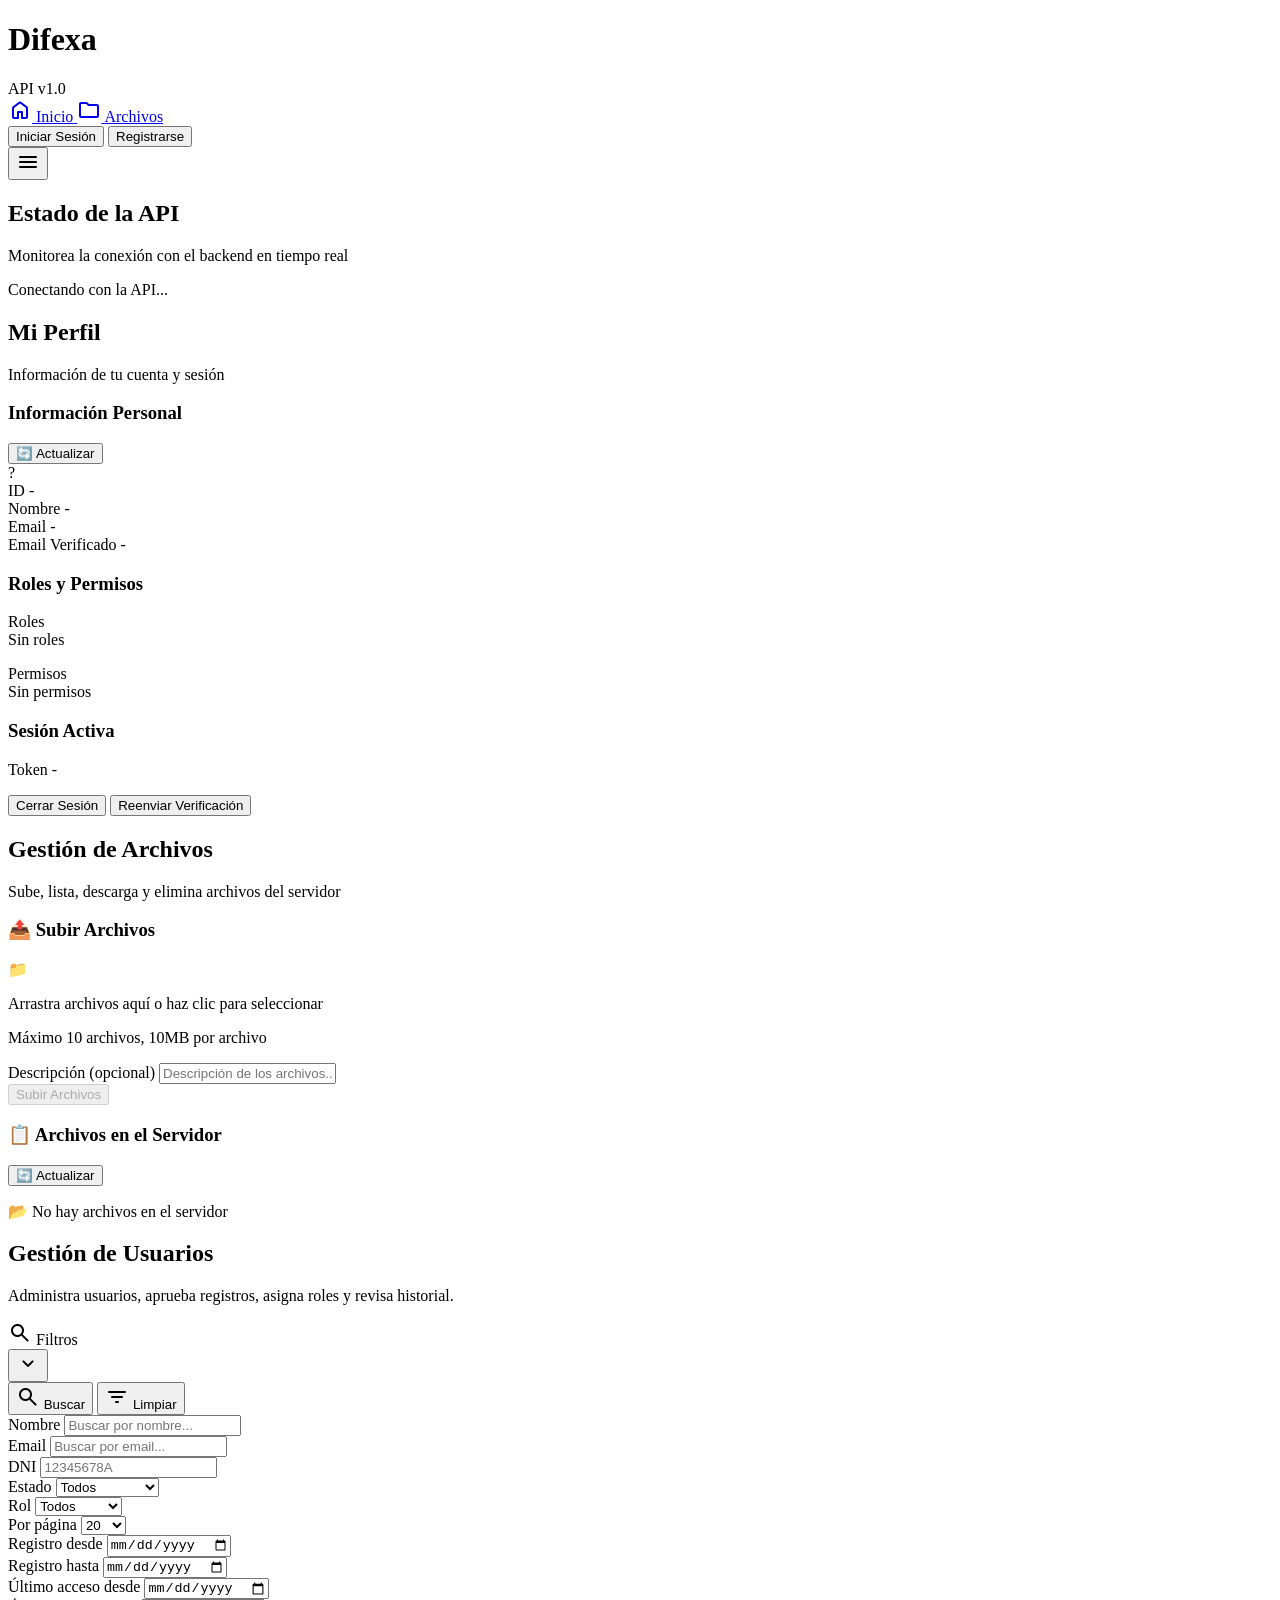
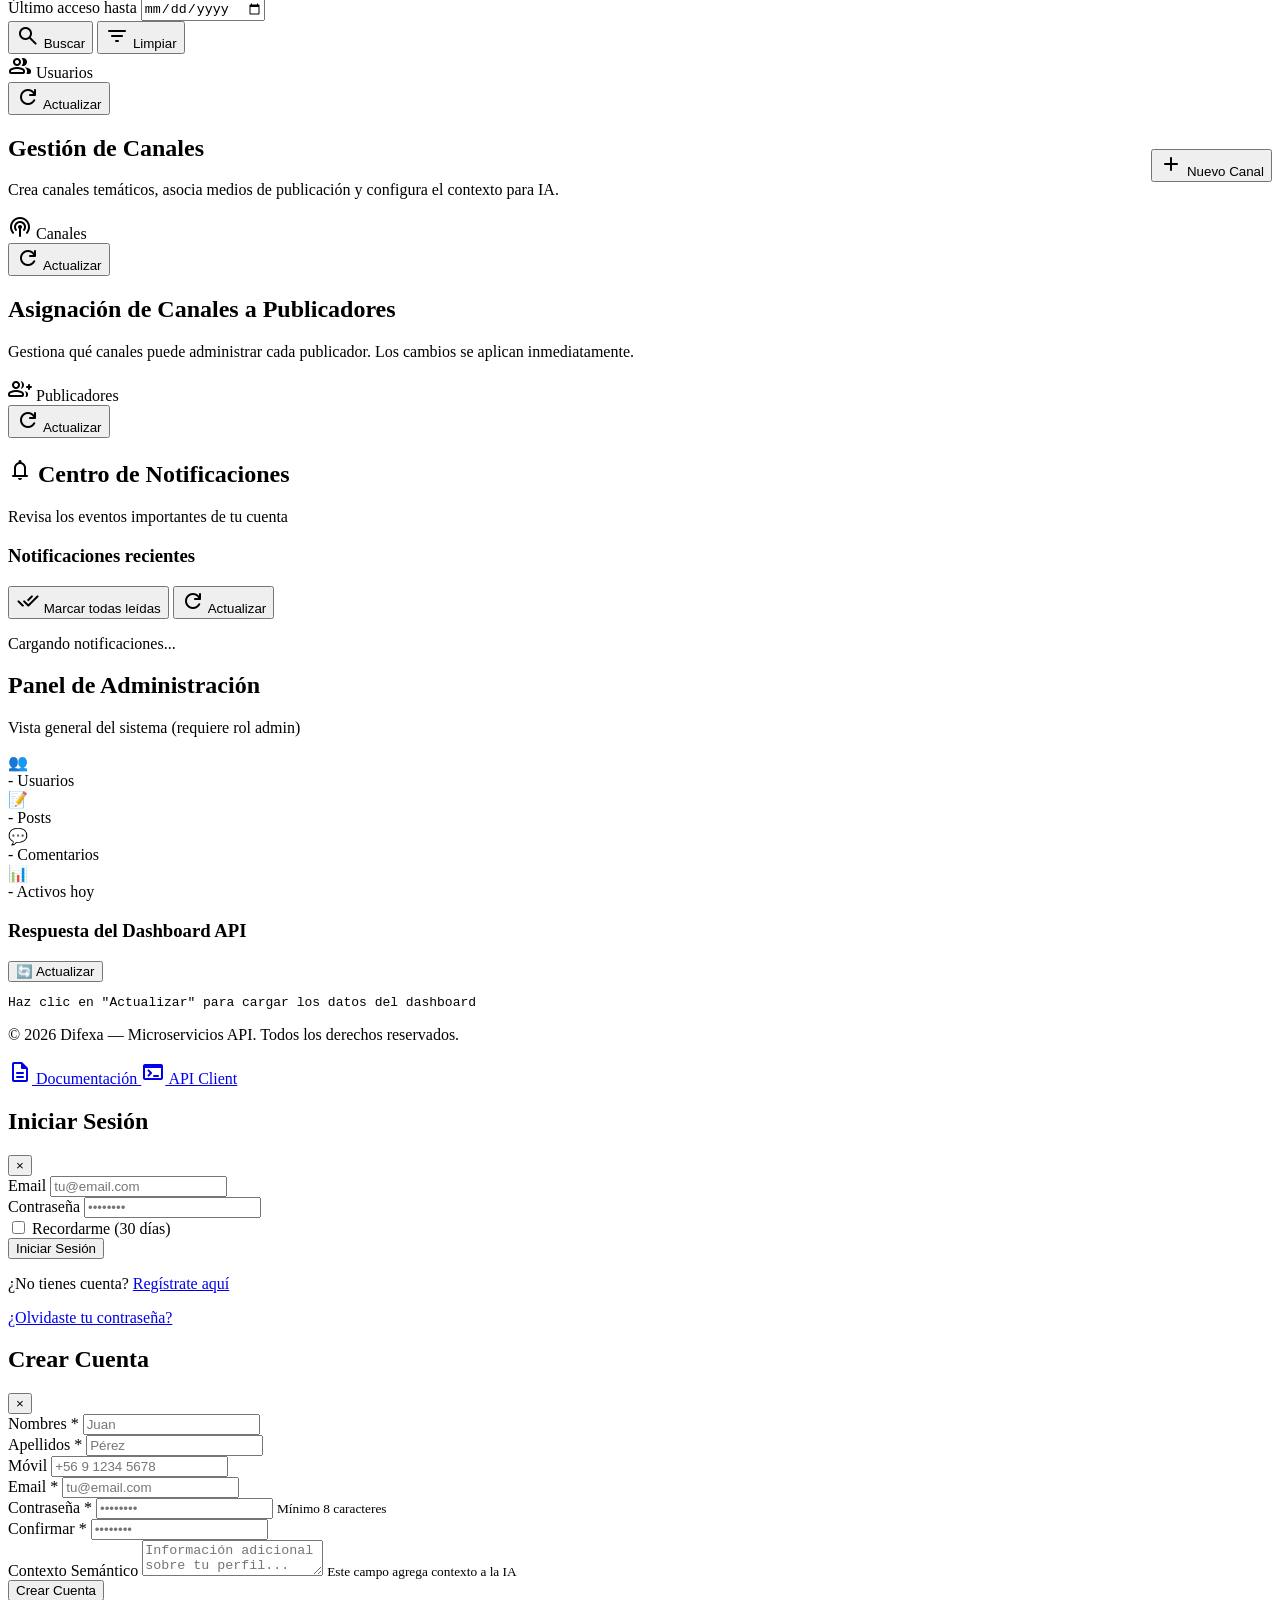
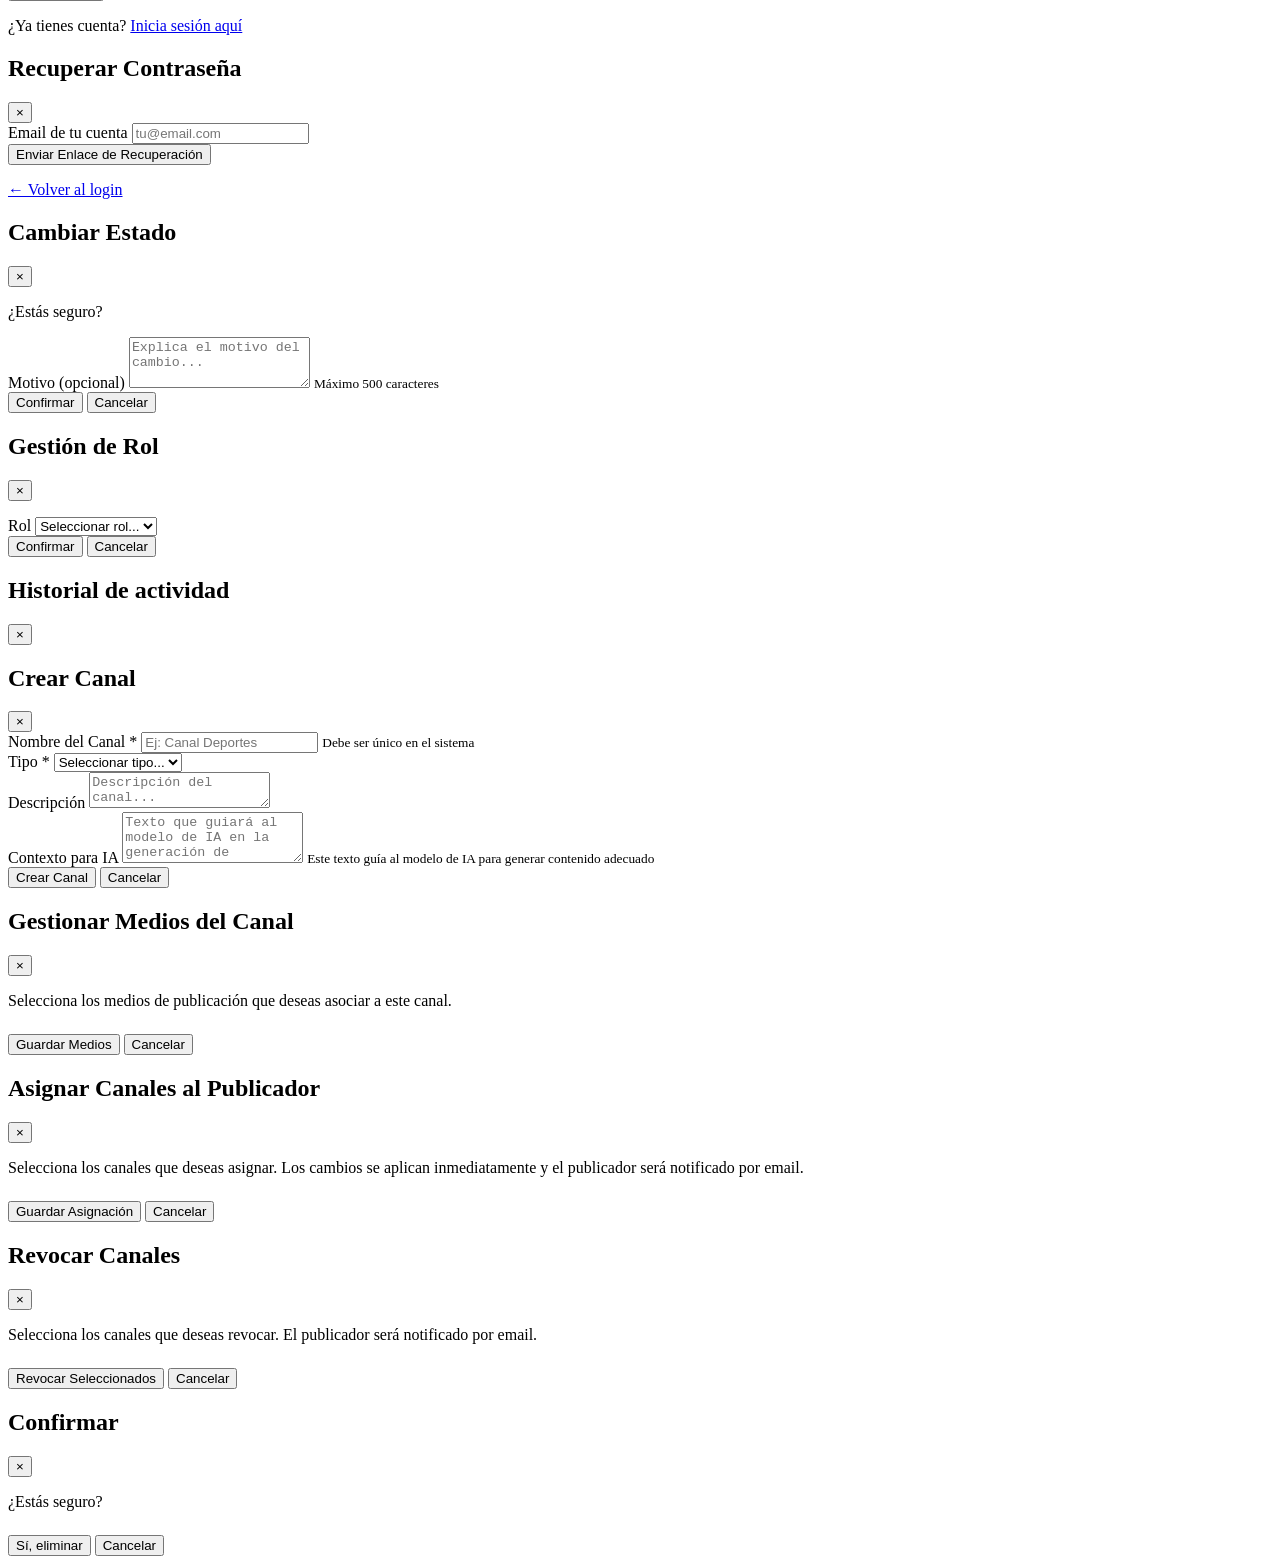
==== public/frontend/index.html @ ce072300 "updating UX/UI section channels" ====
<!DOCTYPE html>
<html lang="es">

<head>
    <meta charset="UTF-8">
    <meta name="viewport" content="width=device-width, initial-scale=1.0">
    <title>Difexa - Frontend</title>
    <link rel="preconnect" href="https://fonts.googleapis.com">
    <link rel="preconnect" href="https://fonts.gstatic.com" crossorigin>
    <link
        href="https://fonts.googleapis.com/css2?family=Nunito:wght@400;500;600;700&family=Roboto+Mono:wght@400;500&display=swap"
        rel="stylesheet">
    <link
        href="https://fonts.googleapis.com/css2?family=Material+Symbols+Rounded:opsz,wght,FILL,GRAD@20..48,100..700,0..1,-50..200"
        rel="stylesheet">
    <link rel="stylesheet" href="./frontend/css/styles.css">
</head>

<body>
    <div class="app">
        <!-- Header / Navbar -->
        <header class="navbar">
            <div class="navbar__left">
                <div class="navbar__brand">
                    <span class="navbar__logo-dot"></span>
                    <h1 class="navbar__title">Difexa</h1>
                    <span class="navbar__badge">API v1.0</span>
                </div>
                <nav class="navbar__nav" id="mainNav">
                    <a href="#" class="nav-link active" data-section="home">
                        <span class="material-symbols-rounded nav-icon">home</span>
                        <span>Inicio</span>
                    </a>
                    <a href="#" class="nav-link auth-only" data-section="profile" style="display:none;">
                        <span class="material-symbols-rounded nav-icon">person</span>
                        <span>Perfil</span>
                    </a>
                    <a href="#" class="nav-link" data-section="files">
                        <span class="material-symbols-rounded nav-icon">folder</span>
                        <span>Archivos</span>
                    </a>
                    <a href="#" class="nav-link admin-only" data-section="admin-users" style="display:none;">
                        <span class="material-symbols-rounded nav-icon">group</span>
                        <span>Usuarios</span>
                    </a>
                    <a href="#" class="nav-link admin-only" data-section="channels" style="display:none;">
                        <span class="material-symbols-rounded nav-icon">podcasts</span>
                        <span>Canales</span>
                    </a>
                    <a href="#" class="nav-link admin-only" data-section="user-channels" style="display:none;">
                        <span class="material-symbols-rounded nav-icon">group_add</span>
                        <span>Asignar Canales</span>
                    </a>
                    <a href="#" class="nav-link admin-only" data-section="dashboard" style="display:none;">
                        <span class="material-symbols-rounded nav-icon">dashboard</span>
                        <span>Dashboard</span>
                    </a>
                </nav>
            </div>
            <div class="navbar__actions">
                <!-- Campana de notificaciones -->
                <button id="btnNotifBell" class="btn btn--icon btn--ghost-nav auth-only notif-bell"
                    style="display:none;" title="Notificaciones">
                    <span class="material-symbols-rounded">notifications</span>
                    <span id="notifBadge" class="notif-badge" style="display:none;">0</span>
                </button>
                <div id="userWelcomeGroup" class="navbar__user-group" style="display:none;">
                    <div class="navbar__avatar" id="userAvatar">NA</div>
                    <span id="userWelcome" class="navbar__user-name"></span>
                </div>
                <button id="btnLogin" class="btn btn--outline">Iniciar Sesión</button>
                <button id="btnRegister" class="btn btn--primary btn--sm">Registrarse</button>
                <button id="btnLogout" class="btn btn--ghost-nav" style="display:none;">
                    <span class="material-symbols-rounded">logout</span>
                    <span>Cerrar Sesión</span>
                </button>
            </div>
            <button class="navbar__toggle" id="navToggle">
                <span class="material-symbols-rounded">menu</span>
            </button>
        </header>

        <!-- Toast notifications -->
        <div id="toastContainer" class="toast-container"></div>

        <!-- Main content -->
        <main class="main">

            <!-- ========== HOME SECTION ========== -->
            <section id="sectionHome" class="section active">
                <div class="section__header">
                    <h2 class="section__title">Estado de la API</h2>
                    <p class="section__subtitle">Monitorea la conexión con el backend en tiempo real</p>
                </div>

                <div class="loading" id="homeLoading">
                    <div class="spinner"></div>
                    <p>Conectando con la API...</p>
                </div>

                <div id="homeContent" style="display:none;">
                    <div class="stats-grid">
                        <!-- Card 1: Estado -->
                        <div class="stat-card">
                            <div class="stat-card__top">
                                <div class="stat-card__icon-bg stat-card__icon-bg--success">
                                    <span class="material-symbols-rounded">check_circle</span>
                                </div>
                                <div class="stat-card__trend stat-card__trend--success">
                                    <span class="material-symbols-rounded">wifi</span>
                                    <span>Online</span>
                                </div>
                            </div>
                            <span class="stat-card__value" id="apiStatus">Conectado</span>
                            <span class="stat-card__label">ESTADO</span>
                        </div>
                        <!-- Card 2: Mensaje -->
                        <div class="stat-card">
                            <div class="stat-card__top">
                                <div class="stat-card__icon-bg stat-card__icon-bg--info">
                                    <span class="material-symbols-rounded">chat_bubble</span>
                                </div>
                                <div class="stat-card__trend stat-card__trend--success">
                                    <span class="material-symbols-rounded">check</span>
                                    <span>OK</span>
                                </div>
                            </div>
                            <span class="stat-card__value" id="apiMessage">-</span>
                            <span class="stat-card__label">MENSAJE</span>
                        </div>
                        <!-- Card 3: Versión -->
                        <div class="stat-card">
                            <div class="stat-card__top">
                                <div class="stat-card__icon-bg stat-card__icon-bg--warning">
                                    <span class="material-symbols-rounded">update</span>
                                </div>
                                <div class="stat-card__trend stat-card__trend--success">
                                    <span class="material-symbols-rounded">verified</span>
                                    <span>Stable</span>
                                </div>
                            </div>
                            <span class="stat-card__value" id="apiVersion">-</span>
                            <span class="stat-card__label">VERSIÓN</span>
                        </div>
                        <!-- Card 4: Timestamp -->
                        <div class="stat-card">
                            <div class="stat-card__top">
                                <div class="stat-card__icon-bg stat-card__icon-bg--primary">
                                    <span class="material-symbols-rounded">schedule</span>
                                </div>
                                <div class="stat-card__trend stat-card__trend--primary">
                                    <span class="material-symbols-rounded">today</span>
                                    <span id="apiDate">-</span>
                                </div>
                            </div>
                            <span class="stat-card__value" id="apiTimestamp">-</span>
                            <span class="stat-card__label">TIMESTAMP</span>
                        </div>
                    </div>

                    <!-- Health Check -->
                    <div class="card card--health">
                        <div class="card__header">
                            <h3 class="card__title">Health Check</h3>
                            <button class="btn btn--primary" id="btnPing">
                                <span class="material-symbols-rounded">play_arrow</span>
                                Ping
                            </button>
                        </div>
                        <div id="pingResult" class="code-block">
                            <pre>Haz clic en "Ping" para verificar el estado de la API</pre>
                            <div class="code-block__meta" id="pingMeta" style="display:none;">
                                <span class="material-symbols-rounded">timer</span>
                                <span id="pingResponseTime">Tiempo de respuesta: -</span>
                            </div>
                        </div>
                    </div>

                    <!-- Quick actions for guests -->
                    <div id="guestActions" class="card">
                        <div class="card__header">
                            <h3 class="card__title">Comenzar</h3>
                        </div>
                        <div class="card__body">
                            <p class="text-muted mb-1">Inicia sesión o crea una cuenta para acceder a todas las
                                funcionalidades.</p>
                            <div class="btn-group">
                                <button class="btn btn--primary" id="btnGuestLogin">Iniciar Sesión</button>
                                <button class="btn btn--outline" id="btnGuestRegister">Crear Cuenta</button>
                            </div>
                        </div>
                    </div>
                </div>

                <div id="homeError" class="error-state" style="display:none;">
                    <div class="error-state__icon">
                        <span class="material-symbols-rounded">warning</span>
                    </div>
                    <h3>Error al conectar con la API</h3>
                    <p id="homeErrorMessage">No se pudo conectar con el servidor.</p>
                    <button class="btn btn--primary" id="btnRetry">Reintentar</button>
                </div>
            </section>

            <!-- ========== PROFILE SECTION ========== -->
            <section id="sectionProfile" class="section">
                <div class="section__header">
                    <h2 class="section__title">Mi Perfil</h2>
                    <p class="section__subtitle">Información de tu cuenta y sesión</p>
                </div>

                <div class="profile-grid">
                    <div class="card profile-card">
                        <div class="card__header">
                            <h3 class="card__title">Información Personal</h3>
                            <button class="btn btn--sm btn--outline" id="btnRefreshProfile">🔄 Actualizar</button>
                        </div>
                        <div class="card__body">
                            <div class="profile-avatar" id="profileAvatar">?</div>
                            <div class="profile-details">
                                <div class="detail-row">
                                    <span class="detail-label">ID</span>
                                    <span class="detail-value" id="profileId">-</span>
                                </div>
                                <div class="detail-row">
                                    <span class="detail-label">Nombre</span>
                                    <span class="detail-value" id="profileName">-</span>
                                </div>
                                <div class="detail-row">
                                    <span class="detail-label">Email</span>
                                    <span class="detail-value" id="profileEmail">-</span>
                                </div>
                                <div class="detail-row">
                                    <span class="detail-label">Email Verificado</span>
                                    <span class="detail-value" id="profileVerified">-</span>
                                </div>
                            </div>
                        </div>
                    </div>

                    <div class="card">
                        <div class="card__header">
                            <h3 class="card__title">Roles y Permisos</h3>
                        </div>
                        <div class="card__body">
                            <div class="detail-row">
                                <span class="detail-label">Roles</span>
                                <div class="tags" id="profileRoles">
                                    <span class="tag tag--muted">Sin roles</span>
                                </div>
                            </div>
                            <div class="detail-row" style="margin-top: 1rem;">
                                <span class="detail-label">Permisos</span>
                                <div class="tags" id="profilePermissions">
                                    <span class="tag tag--muted">Sin permisos</span>
                                </div>
                            </div>
                        </div>
                    </div>

                    <div class="card">
                        <div class="card__header">
                            <h3 class="card__title">Sesión Activa</h3>
                        </div>
                        <div class="card__body">
                            <div class="detail-row">
                                <span class="detail-label">Token</span>
                                <span class="detail-value token-display" id="profileToken">-</span>
                            </div>
                            <div class="btn-group" style="margin-top: 1rem;">
                                <button class="btn btn--danger btn--sm" id="btnProfileLogout">Cerrar Sesión</button>
                                <button class="btn btn--outline btn--sm" id="btnResendVerification">Reenviar
                                    Verificación</button>
                            </div>
                        </div>
                    </div>
                </div>
            </section>

            <!-- ========== FILES SECTION ========== -->
            <section id="sectionFiles" class="section">
                <div class="section__header">
                    <h2 class="section__title">Gestión de Archivos</h2>
                    <p class="section__subtitle">Sube, lista, descarga y elimina archivos del servidor</p>
                </div>

                <div class="card">
                    <div class="card__header">
                        <h3 class="card__title">📤 Subir Archivos</h3>
                    </div>
                    <div class="card__body">
                        <div class="upload-zone" id="uploadZone">
                            <div class="upload-zone__icon">📁</div>
                            <p class="upload-zone__text">Arrastra archivos aquí o haz clic para seleccionar</p>
                            <p class="upload-zone__hint">Máximo 10 archivos, 10MB por archivo</p>
                            <input type="file" id="fileInput" multiple style="display:none;">
                        </div>

                        <div id="selectedFiles" class="selected-files" style="display:none;">
                            <div class="selected-files__header">
                                <span id="selectedCount">0 archivos seleccionados</span>
                                <button class="btn btn--ghost btn--sm" id="btnClearFiles">✕ Limpiar</button>
                            </div>
                            <div id="filePreviewList" class="file-preview-list"></div>
                        </div>

                        <div class="form-group" style="margin-top: 1rem;">
                            <label class="form-label" for="uploadDescription">Descripción (opcional)</label>
                            <input type="text" id="uploadDescription" class="form-input"
                                placeholder="Descripción de los archivos..." maxlength="500">
                        </div>

                        <button class="btn btn--primary btn--block" id="btnUpload" disabled>
                            <span id="uploadBtnText">Subir Archivos</span>
                        </button>

                        <div id="uploadProgress" class="progress-bar" style="display:none;">
                            <div class="progress-bar__fill" id="uploadProgressFill"></div>
                        </div>
                    </div>
                </div>

                <div class="card">
                    <div class="card__header">
                        <h3 class="card__title">📋 Archivos en el Servidor</h3>
                        <button class="btn btn--sm btn--outline" id="btnRefreshFiles">🔄 Actualizar</button>
                    </div>
                    <div class="card__body">
                        <div id="filesLoading" class="loading" style="display:none;">
                            <div class="spinner spinner--sm"></div>
                            <p>Cargando archivos...</p>
                        </div>
                        <div id="filesEmpty" class="empty-state">
                            <p>📂 No hay archivos en el servidor</p>
                        </div>
                        <div id="filesTable" style="display:none;">
                            <div class="table-responsive">
                                <table class="table">
                                    <thead>
                                        <tr>
                                            <th>Nombre</th>
                                            <th>Tamaño</th>
                                            <th>Última modificación</th>
                                            <th>Acciones</th>
                                        </tr>
                                    </thead>
                                    <tbody id="filesTableBody"></tbody>
                                </table>
                            </div>
                            <div class="files-summary">
                                <span id="filesTotalCount">0 archivos</span>
                            </div>
                        </div>
                    </div>
                </div>
            </section>

            <!-- ========== ADMIN USERS SECTION ========== -->
            <section id="sectionAdmin-users" class="section">
                <div class="section__header">
                    <h2 class="section__title">Gestión de Usuarios</h2>
                    <p class="section__subtitle">Administra usuarios, aprueba registros, asigna roles y revisa
                        historial.</p>
                </div>

                <!-- Filtros -->
                <div class="au-filters-card">
                    <div class="au-filters-header">
                        <div class="au-filters-title">
                            <span class="material-symbols-rounded au-filters-icon">search</span>
                            <span class="au-filters-title-text">Filtros</span>
                        </div>
                        <button class="au-filters-toggle" id="btnFiltersToggle" aria-label="Expandir filtros">
                            <span class="material-symbols-rounded">keyboard_arrow_down</span>
                        </button>
                        <div class="au-filters-btns">
                            <button class="btn btn--primary" id="btnApplyFilters">
                                <span class="material-symbols-rounded">search</span>
                                <span>Buscar</span>
                            </button>
                            <button class="btn btn--outline" id="btnClearFilters">
                                <span class="material-symbols-rounded">filter_list</span>
                                <span>Limpiar</span>
                            </button>
                        </div>
                    </div>
                    <div class="au-filters-body" id="filtersBody">
                        <div class="au-filter-row">
                            <div class="au-filter-field">
                                <label for="filterName" class="au-filter-label">Nombre</label>
                                <input type="text" id="filterName" class="au-filter-input"
                                    placeholder="Buscar por nombre...">
                            </div>
                            <div class="au-filter-field">
                                <label for="filterEmail" class="au-filter-label">Email</label>
                                <input type="text" id="filterEmail" class="au-filter-input"
                                    placeholder="Buscar por email...">
                            </div>
                            <div class="au-filter-field">
                                <label for="filterDni" class="au-filter-label">DNI</label>
                                <input type="text" id="filterDni" class="au-filter-input" placeholder="12345678A">
                            </div>
                            <div class="au-filter-field">
                                <label for="filterStatus" class="au-filter-label">Estado</label>
                                <select id="filterStatus" class="au-filter-input">
                                    <option value="">Todos</option>
                                    <option value="registered">Registrado</option>
                                    <option value="verified">Verificado</option>
                                    <option value="approved">Aprobado</option>
                                    <option value="disabled">Deshabilitado</option>
                                    <option value="deleted">Eliminado</option>
                                </select>
                            </div>
                            <div class="au-filter-field">
                                <label for="filterRole" class="au-filter-label">Rol</label>
                                <select id="filterRole" class="au-filter-input">
                                    <option value="">Todos</option>
                                    <option value="publicador">Publicador</option>
                                    <option value="moderador">Moderador</option>
                                    <option value="admin">Admin</option>
                                </select>
                            </div>
                            <div class="au-filter-field">
                                <label for="filterPerPage" class="au-filter-label">Por página</label>
                                <select id="filterPerPage" class="au-filter-input">
                                    <option value="20">20</option>
                                    <option value="50">50</option>
                                    <option value="100">100</option>
                                </select>
                            </div>
                        </div>
                        <div class="au-filter-row">
                            <div class="au-filter-field">
                                <label for="filterRegisteredFrom" class="au-filter-label">Registro desde</label>
                                <input type="date" id="filterRegisteredFrom" class="au-filter-input">
                            </div>
                            <div class="au-filter-field">
                                <label for="filterRegisteredTo" class="au-filter-label">Registro hasta</label>
                                <input type="date" id="filterRegisteredTo" class="au-filter-input">
                            </div>
                            <div class="au-filter-field">
                                <label for="filterLastAccessFrom" class="au-filter-label">Último acceso desde</label>
                                <input type="date" id="filterLastAccessFrom" class="au-filter-input">
                            </div>
                            <div class="au-filter-field">
                                <label for="filterLastAccessTo" class="au-filter-label">Último acceso hasta</label>
                                <input type="date" id="filterLastAccessTo" class="au-filter-input">
                            </div>
                        </div>
                        <div class="au-filters-btns au-filters-btns--mobile">
                            <button class="btn btn--primary btn--block"
                                onclick="document.getElementById('btnApplyFilters').click()">
                                <span class="material-symbols-rounded">search</span>
                                <span>Buscar</span>
                            </button>
                            <button class="btn btn--outline btn--block"
                                onclick="document.getElementById('btnClearFilters').click()">
                                <span class="material-symbols-rounded">filter_list</span>
                                <span>Limpiar</span>
                            </button>
                        </div>
                    </div>
                </div>

                <!-- Tabla / Cards de usuarios -->
                <div class="au-table-card">
                    <div class="au-table-header">
                        <div class="au-table-title">
                            <span class="material-symbols-rounded au-table-icon">group</span>
                            <span class="au-table-title-text">Usuarios</span>
                        </div>
                        <button class="btn btn--outline" id="btnRefreshUsers">
                            <span class="material-symbols-rounded">refresh</span>
                            <span class="au-btn-label">Actualizar</span>
                        </button>
                    </div>
                    <div id="usersLoading" class="loading" style="display:none;">
                        <div class="spinner spinner--sm"></div>
                        <p>Cargando usuarios...</p>
                    </div>
                    <div id="usersEmpty" class="empty-state" style="display:none;">
                        <span class="material-symbols-rounded"
                            style="font-size:2.5rem;color:var(--on-surface-variant);">group</span>
                        <p>No se encontraron usuarios con los filtros aplicados</p>
                    </div>
                    <div id="usersTableWrapper" style="display:none;">
                        <!-- Desktop table -->
                        <div class="au-desktop-table">
                            <div class="au-col-headers">
                                <span class="au-col au-col--id">ID</span>
                                <span class="au-col au-col--name au-col--sortable" data-sort="name"
                                    onclick="toggleAdminSort('name')">
                                    NOMBRE
                                    <span class="material-symbols-rounded au-sort-icon"
                                        id="sortIcon-name">unfold_more</span>
                                </span>
                                <span class="au-col au-col--email au-col--sortable" data-sort="email"
                                    onclick="toggleAdminSort('email')">
                                    EMAIL
                                    <span class="material-symbols-rounded au-sort-icon"
                                        id="sortIcon-email">unfold_more</span>
                                </span>
                                <span class="au-col au-col--status au-col--sortable" data-sort="status"
                                    onclick="toggleAdminSort('status')">
                                    ESTADO
                                    <span class="material-symbols-rounded au-sort-icon"
                                        id="sortIcon-status">unfold_more</span>
                                </span>
                                <span class="au-col au-col--role">ROLES</span>
                                <span class="au-col au-col--date au-col--sortable" data-sort="created_at"
                                    onclick="toggleAdminSort('created_at')">
                                    REGISTRO
                                    <span class="material-symbols-rounded au-sort-icon"
                                        id="sortIcon-created_at">unfold_more</span>
                                </span>
                                <span class="au-col au-col--date au-col--sortable" data-sort="last_access_at"
                                    onclick="toggleAdminSort('last_access_at')">
                                    ÚLT. ACCESO
                                    <span class="material-symbols-rounded au-sort-icon"
                                        id="sortIcon-last_access_at">unfold_more</span>
                                </span>
                                <span class="au-col au-col--actions">ACCIONES</span>
                            </div>
                            <div id="usersTableBody"></div>
                        </div>
                        <!-- Mobile cards -->
                        <div class="au-mobile-cards" id="usersMobileCards"></div>
                        <div class="pagination-bar" id="usersPagination"></div>
                    </div>
                </div>

            </section>

            <!-- ========== CHANNELS SECTION ========== -->
            <section id="sectionChannels" class="section">
                <div class="section__header">
                    <div
                        style="display:flex;align-items:center;justify-content:space-between;width:100%;flex-wrap:wrap;gap:1rem;">
                        <div>
                            <h2 class="section__title">Gestión de Canales</h2>
                            <p class="section__subtitle">Crea canales temáticos, asocia medios de publicación y
                                configura el contexto para IA.</p>
                        </div>
                        <button class="btn btn--primary" id="btnCreateChannel">
                            <span class="material-symbols-rounded">add</span>
                            <span>Nuevo Canal</span>
                        </button>
                    </div>
                </div>

                <!-- Tabla / Cards de canales -->
                <div class="au-table-card">
                    <div class="au-table-header">
                        <div class="au-table-title">
                            <span class="material-symbols-rounded au-table-icon">podcasts</span>
                            <span class="au-table-title-text">Canales</span>
                        </div>
                        <button class="btn btn--outline" id="btnRefreshChannels">
                            <span class="material-symbols-rounded">refresh</span>
                            <span class="au-btn-label">Actualizar</span>
                        </button>
                    </div>
                    <div id="channelsLoading" class="loading" style="display:none;">
                        <div class="spinner spinner--sm"></div>
                        <p>Cargando canales...</p>
                    </div>
                    <div id="channelsEmpty" class="empty-state" style="display:none;">
                        <span class="material-symbols-rounded"
                            style="font-size:2.5rem;color:var(--on-surface-variant);">podcasts</span>
                        <p>No hay canales creados aún</p>
                        <button class="btn btn--primary btn--sm" onclick="openCreateChannelModal()"
                            style="margin-top:0.5rem;">
                            <span class="material-symbols-rounded">add</span> Crear primer canal
                        </button>
                    </div>
                    <div id="channelsTableWrapper" style="display:none;">
                        <!-- Desktop table -->
                        <div class="au-desktop-table">
                            <div class="au-col-headers">
                                <span class="au-col au-col--id">ID</span>
                                <span class="au-col ch-col--name">NOMBRE</span>
                                <span class="au-col ch-col--type">TIPO</span>
                                <span class="au-col ch-col--desc">DESCRIPCIÓN</span>
                                <span class="au-col ch-col--medias">MEDIOS</span>
                                <span class="au-col au-col--actions">ACCIONES</span>
                            </div>
                            <div id="channelsTableBody"></div>
                        </div>
                        <!-- Mobile cards -->
                        <div class="au-mobile-cards" id="channelsMobileCards"></div>
                    </div>
                </div>

            </section>

            <!-- ========== USER-CHANNELS SECTION ========== -->
            <section id="sectionUser-channels" class="section">
                <div class="section__header">
                    <div
                        style="display:flex;align-items:center;justify-content:space-between;width:100%;flex-wrap:wrap;gap:1rem;">
                        <div>
                            <h2 class="section__title">Asignación de Canales a Publicadores</h2>
                            <p class="section__subtitle">Gestiona qué canales puede administrar cada publicador. Los
                                cambios se aplican inmediatamente.</p>
                        </div>
                    </div>
                </div>

                <!-- Tabla / Cards de publicadores -->
                <div class="au-table-card">
                    <div class="au-table-header">
                        <div class="au-table-title">
                            <span class="material-symbols-rounded au-table-icon">group_add</span>
                            <span class="au-table-title-text">Publicadores</span>
                        </div>
                        <button class="btn btn--outline" id="btnRefreshUc">
                            <span class="material-symbols-rounded">refresh</span>
                            <span class="au-btn-label">Actualizar</span>
                        </button>
                    </div>
                    <div id="ucLoading" class="loading" style="display:none;">
                        <div class="spinner spinner--sm"></div>
                        <p>Cargando publicadores...</p>
                    </div>
                    <div id="ucEmpty" class="empty-state" style="display:none;">
                        <span class="material-symbols-rounded"
                            style="font-size:2.5rem;color:var(--on-surface-variant);">group_off</span>
                        <p>No hay usuarios con rol publicador</p>
                    </div>
                    <div id="ucTableWrapper" style="display:none;">
                        <!-- Desktop table -->
                        <div class="au-desktop-table">
                            <div class="au-col-headers">
                                <span class="au-col au-col--id">ID</span>
                                <span class="au-col uc-col--name">PUBLICADOR</span>
                                <span class="au-col uc-col--channels">CANALES ASIGNADOS</span>
                                <span class="au-col uc-col--count">TOTAL</span>
                                <span class="au-col au-col--actions">ACCIONES</span>
                            </div>
                            <div id="ucTableBody"></div>
                        </div>
                        <!-- Mobile cards -->
                        <div class="au-mobile-cards" id="ucMobileCards"></div>
                        <div class="pagination-bar" id="ucPagination"></div>
                    </div>
                </div>

            </section>

            <!-- ========== NOTIFICATIONS SECTION ========== -->
            <section id="sectionNotifications" class="section">
                <div class="section__header">
                    <h2 class="section__title">
                        <span class="material-symbols-rounded">notifications</span>
                        Centro de Notificaciones
                    </h2>
                    <p class="section__subtitle">Revisa los eventos importantes de tu cuenta</p>
                </div>

                <div class="card">
                    <div class="card__header">
                        <h3 class="card__title">Notificaciones recientes</h3>
                        <div class="btn-group">
                            <button class="btn btn--sm btn--outline" id="btnMarkAllRead">
                                <span class="material-symbols-rounded">done_all</span> Marcar todas leídas
                            </button>
                            <button class="btn btn--sm btn--outline" id="btnRefreshNotif">
                                <span class="material-symbols-rounded">refresh</span> Actualizar
                            </button>
                        </div>
                    </div>
                    <div class="card__body">
                        <div id="notifList" class="notif-list">
                            <p class="notif-loading">Cargando notificaciones...</p>
                        </div>
                    </div>
                </div>
            </section>

            <!-- ========== DASHBOARD SECTION ========== -->
            <section id="sectionDashboard" class="section">
                <div class="section__header">
                    <h2 class="section__title">Panel de Administración</h2>
                    <p class="section__subtitle">Vista general del sistema (requiere rol admin)</p>
                </div>

                <div class="stats-grid">
                    <div class="stat-card stat-card--primary">
                        <div class="stat-card__icon">👥</div>
                        <div class="stat-card__info">
                            <span class="stat-card__value" id="dashUsers">-</span>
                            <span class="stat-card__label">Usuarios</span>
                        </div>
                    </div>
                    <div class="stat-card stat-card--success">
                        <div class="stat-card__icon">📝</div>
                        <div class="stat-card__info">
                            <span class="stat-card__value" id="dashPosts">-</span>
                            <span class="stat-card__label">Posts</span>
                        </div>
                    </div>
                    <div class="stat-card stat-card--warning">
                        <div class="stat-card__icon">💬</div>
                        <div class="stat-card__info">
                            <span class="stat-card__value" id="dashComments">-</span>
                            <span class="stat-card__label">Comentarios</span>
                        </div>
                    </div>
                    <div class="stat-card stat-card--info">
                        <div class="stat-card__icon">📊</div>
                        <div class="stat-card__info">
                            <span class="stat-card__value" id="dashActive">-</span>
                            <span class="stat-card__label">Activos hoy</span>
                        </div>
                    </div>
                </div>

                <div class="card">
                    <div class="card__header">
                        <h3 class="card__title">Respuesta del Dashboard API</h3>
                        <button class="btn btn--sm btn--outline" id="btnRefreshDash">🔄 Actualizar</button>
                    </div>
                    <div class="card__body">
                        <div id="dashLoading" class="loading" style="display:none;">
                            <div class="spinner spinner--sm"></div>
                        </div>
                        <div id="dashResponse" class="code-block">
                            <pre>Haz clic en "Actualizar" para cargar los datos del dashboard</pre>
                        </div>
                    </div>
                </div>
            </section>

        </main>

        <footer class="footer">
            <p>&copy; 2026 Difexa — Microservicios API. Todos los derechos reservados.</p>
            <div class="footer__links">
                <a href="/docs" class="footer__link">
                    <span class="material-symbols-rounded">description</span>
                    Documentación
                </a>
                <a href="/" class="footer__link">
                    <span class="material-symbols-rounded">terminal</span>
                    API Client
                </a>
            </div>
        </footer>
    </div>

    <!-- ========== MODAL: LOGIN ========== -->
    <div id="loginModal" class="modal">
        <div class="modal__overlay"></div>
        <div class="modal__content">
            <div class="modal__header">
                <h2 class="modal__title">Iniciar Sesión</h2>
                <button class="modal__close" data-close-modal="loginModal">&times;</button>
            </div>
            <div class="modal__body">
                <div class="alert alert--error" id="loginError" style="display:none;">
                    <p id="loginErrorMessage"></p>
                </div>
                <form id="loginForm">
                    <div class="form-group">
                        <label for="loginEmail" class="form-label">Email</label>
                        <input type="email" id="loginEmail" class="form-input" placeholder="tu@email.com" required>
                    </div>
                    <div class="form-group">
                        <label for="loginPassword" class="form-label">Contraseña</label>
                        <input type="password" id="loginPassword" class="form-input" placeholder="••••••••" required>
                    </div>
                    <div class="form-group form-group--inline">
                        <label class="checkbox-label">
                            <input type="checkbox" id="rememberMe" class="checkbox-input">
                            <span>Recordarme (30 días)</span>
                        </label>
                    </div>
                    <button type="submit" class="btn btn--primary btn--block" id="btnSubmitLogin">
                        Iniciar Sesión
                    </button>
                </form>
                <div class="modal__footer-text">
                    <p>¿No tienes cuenta? <a href="#" id="switchToRegister" class="link">Regístrate aquí</a></p>
                    <p style="margin-top:0.5rem;"><a href="#" id="showForgotPassword" class="link">¿Olvidaste tu
                            contraseña?</a></p>
                </div>
            </div>
        </div>
    </div>

    <!-- ========== MODAL: REGISTER ========== -->
    <div id="registerModal" class="modal">
        <div class="modal__overlay"></div>
        <div class="modal__content modal__content--lg">
            <div class="modal__header">
                <h2 class="modal__title">Crear Cuenta</h2>
                <button class="modal__close" data-close-modal="registerModal">&times;</button>
            </div>
            <div class="modal__body">
                <div class="alert alert--error" id="registerError" style="display:none;">
                    <p id="registerErrorMessage"></p>
                </div>
                <form id="registerForm">
                    <div class="form-row">
                        <div class="form-group">
                            <label for="registerFirstName" class="form-label">Nombres *</label>
                            <input type="text" id="registerFirstName" class="form-input" placeholder="Juan" required>
                        </div>
                        <div class="form-group">
                            <label for="registerLastName" class="form-label">Apellidos *</label>
                            <input type="text" id="registerLastName" class="form-input" placeholder="Pérez" required>
                        </div>
                    </div>
                    <div class="form-group">
                        <label for="registerMobile" class="form-label">Móvil</label>
                        <input type="tel" id="registerMobile" class="form-input" placeholder="+56 9 1234 5678">
                    </div>
                    <div class="form-group">
                        <label for="registerEmail" class="form-label">Email *</label>
                        <input type="email" id="registerEmail" class="form-input" placeholder="tu@email.com" required>
                    </div>
                    <div class="form-row">
                        <div class="form-group">
                            <label for="registerPassword" class="form-label">Contraseña *</label>
                            <input type="password" id="registerPassword" class="form-input" placeholder="••••••••"
                                required minlength="8">
                            <small class="form-hint">Mínimo 8 caracteres</small>
                        </div>
                        <div class="form-group">
                            <label for="registerPasswordConfirm" class="form-label">Confirmar *</label>
                            <input type="password" id="registerPasswordConfirm" class="form-input"
                                placeholder="••••••••" required minlength="8">
                        </div>
                    </div>
                    <div class="form-group">
                        <label for="registerSemanticContext" class="form-label">Contexto Semántico</label>
                        <textarea id="registerSemanticContext" class="form-input form-textarea"
                            placeholder="Información adicional sobre tu perfil..." rows="2"></textarea>
                        <small class="form-hint">Este campo agrega contexto a la IA</small>
                    </div>
                    <button type="submit" class="btn btn--primary btn--block" id="btnSubmitRegister">
                        Crear Cuenta
                    </button>
                </form>
                <div class="modal__footer-text">
                    <p>¿Ya tienes cuenta? <a href="#" id="switchToLogin" class="link">Inicia sesión aquí</a></p>
                </div>
            </div>
        </div>
    </div>

    <!-- ========== MODAL: FORGOT PASSWORD ========== -->
    <div id="forgotModal" class="modal">
        <div class="modal__overlay"></div>
        <div class="modal__content">
            <div class="modal__header">
                <h2 class="modal__title">Recuperar Contraseña</h2>
                <button class="modal__close" data-close-modal="forgotModal">&times;</button>
            </div>
            <div class="modal__body">
                <div class="alert alert--error" id="forgotError" style="display:none;">
                    <p id="forgotErrorMessage"></p>
                </div>
                <div class="alert alert--success" id="forgotSuccess" style="display:none;">
                    <p id="forgotSuccessMessage"></p>
                </div>
                <form id="forgotForm">
                    <div class="form-group">
                        <label for="forgotEmail" class="form-label">Email de tu cuenta</label>
                        <input type="email" id="forgotEmail" class="form-input" placeholder="tu@email.com" required>
                    </div>
                    <button type="submit" class="btn btn--primary btn--block" id="btnSubmitForgot">
                        Enviar Enlace de Recuperación
                    </button>
                </form>
                <div class="modal__footer-text">
                    <p><a href="#" id="backToLogin" class="link">← Volver al login</a></p>
                </div>
            </div>
        </div>
    </div>

    <!-- ========== MODAL: STATUS CHANGE (Reason) ========== -->
    <div id="statusChangeModal" class="modal">
        <div class="modal__overlay"></div>
        <div class="modal__content modal__content--sm">
            <div class="modal__header">
                <h2 class="modal__title" id="statusChangeTitle">Cambiar Estado</h2>
                <button class="modal__close" data-close-modal="statusChangeModal">&times;</button>
            </div>
            <div class="modal__body">
                <p id="statusChangeDesc" class="text-muted" style="margin-bottom:1rem;">¿Estás seguro?</p>
                <div class="form-group">
                    <label for="statusChangeReason" class="form-label">Motivo (opcional)</label>
                    <textarea id="statusChangeReason" class="form-input form-textarea" rows="3" maxlength="500"
                        placeholder="Explica el motivo del cambio..."></textarea>
                    <small class="form-hint">Máximo 500 caracteres</small>
                </div>
                <div class="btn-group">
                    <button class="btn btn--primary" id="btnStatusChangeConfirm">Confirmar</button>
                    <button class="btn btn--outline" data-close-modal="statusChangeModal">Cancelar</button>
                </div>
            </div>
        </div>
    </div>

    <!-- ========== MODAL: ASSIGN/REVOKE ROLE ========== -->
    <div id="roleModal" class="modal">
        <div class="modal__overlay"></div>
        <div class="modal__content modal__content--sm">
            <div class="modal__header">
                <h2 class="modal__title" id="roleModalTitle">Gestión de Rol</h2>
                <button class="modal__close" data-close-modal="roleModal">&times;</button>
            </div>
            <div class="modal__body">
                <p id="roleModalDesc" class="text-muted" style="margin-bottom:1rem;"></p>
                <div class="form-group">
                    <label for="roleSelect" class="form-label">Rol</label>
                    <select id="roleSelect" class="form-input">
                        <option value="">Seleccionar rol...</option>
                        <option value="publicador">Invitado</option>
                        <option value="publicador">Publicador</option>
                        <option value="moderador">Moderador</option>
                        <option value="admin">Admin</option>
                    </select>
                </div>
                <div class="btn-group">
                    <button class="btn btn--primary" id="btnRoleConfirm">Confirmar</button>
                    <button class="btn btn--outline" data-close-modal="roleModal">Cancelar</button>
                </div>
            </div>
        </div>
    </div>

    <!-- ========== MODAL: HISTORIAL DE USUARIO ========== -->
    <div id="historyModal" class="modal">
        <div class="modal__overlay"></div>
        <div class="modal__content modal__content--xl">
            <div class="modal__header">
                <div class="hm-title-wrap">
                    <h2 class="modal__title" id="historyModalTitle">Historial de actividad</h2>
                    <span class="hm-subtitle" id="historyModalSubtitle"></span>
                </div>
                <button class="modal__close" data-close-modal="historyModal">&times;</button>
            </div>
            <div class="modal__body">
                <div id="historyLoading" class="loading" style="display:none;">
                    <div class="spinner spinner--sm"></div>
                </div>
                <div id="historyEmpty" class="empty-state" style="display:none;">
                    <p>No hay historial para este usuario</p>
                </div>
                <div id="historyCardsList" class="hm-cards-list" style="display:none;"></div>
            </div>
        </div>
    </div>

    <!-- ========== MODAL: CHANNEL FORM (Create/Edit) ========== -->
    <div id="channelFormModal" class="modal">
        <div class="modal__overlay"></div>
        <div class="modal__content">
            <div class="modal__header">
                <h2 class="modal__title" id="channelFormTitle">Crear Canal</h2>
                <button class="modal__close" data-close-modal="channelFormModal">&times;</button>
            </div>
            <div class="modal__body">
                <div class="alert alert--error" id="channelFormError" style="display:none;"></div>
                <div class="form-group">
                    <label for="channelFormName" class="form-label">Nombre del Canal *</label>
                    <input type="text" id="channelFormName" class="form-input" placeholder="Ej: Canal Deportes" required
                        maxlength="255">
                    <small class="form-hint">Debe ser único en el sistema</small>
                </div>
                <div class="form-group">
                    <label for="channelFormType" class="form-label">Tipo *</label>
                    <select id="channelFormType" class="form-input">
                        <option value="">Seleccionar tipo...</option>
                    </select>
                </div>
                <div class="form-group">
                    <label for="channelFormDesc" class="form-label">Descripción</label>
                    <textarea id="channelFormDesc" class="form-input form-textarea" rows="2" maxlength="1000"
                        placeholder="Descripción del canal..."></textarea>
                </div>
                <div class="form-group">
                    <label for="channelFormContext" class="form-label">Contexto para IA</label>
                    <textarea id="channelFormContext" class="form-input form-textarea" rows="3" maxlength="2000"
                        placeholder="Texto que guiará al modelo de IA en la generación de contenido para este canal..."></textarea>
                    <small class="form-hint">Este texto guía al modelo de IA para generar contenido adecuado</small>
                </div>
                <div class="btn-group">
                    <button class="btn btn--primary" id="btnChannelFormSubmit">Crear Canal</button>
                    <button class="btn btn--outline" data-close-modal="channelFormModal">Cancelar</button>
                </div>
            </div>
        </div>
    </div>

    <!-- ========== MODAL: MEDIA ASSIGN ========== -->
    <div id="mediaAssignModal" class="modal">
        <div class="modal__overlay"></div>
        <div class="modal__content modal__content--lg">
            <div class="modal__header">
                <h2 class="modal__title">Gestionar Medios del Canal</h2>
                <button class="modal__close" data-close-modal="mediaAssignModal">&times;</button>
            </div>
            <div class="modal__body">
                <p class="text-muted" style="margin-bottom:1rem;">Selecciona los medios de publicación que deseas
                    asociar a este canal.</p>
                <div id="mediaAssignLoading" class="loading" style="display:none;">
                    <div class="spinner spinner--sm"></div>
                    <p>Cargando medios...</p>
                </div>
                <div id="mediaAssignContent" style="display:none;"></div>
                <div class="btn-group" style="margin-top:1.5rem;">
                    <button class="btn btn--primary" id="btnMediaAssignSubmit">Guardar Medios</button>
                    <button class="btn btn--outline" data-close-modal="mediaAssignModal">Cancelar</button>
                </div>
            </div>
        </div>
    </div>

    <!-- ========== MODAL: USER-CHANNEL ASSIGN ========== -->
    <div id="ucAssignModal" class="modal">
        <div class="modal__overlay"></div>
        <div class="modal__content modal__content--lg">
            <div class="modal__header">
                <h2 class="modal__title" id="ucAssignTitle">Asignar Canales al Publicador</h2>
                <button class="modal__close" data-close-modal="ucAssignModal">&times;</button>
            </div>
            <div class="modal__body">
                <p class="text-muted" style="margin-bottom:1rem;">Selecciona los canales que deseas asignar. Los cambios
                    se aplican inmediatamente y el publicador será notificado por email.</p>
                <div id="ucAssignLoading" class="loading" style="display:none;">
                    <div class="spinner spinner--sm"></div>
                    <p>Cargando canales...</p>
                </div>
                <div id="ucAssignContent" style="display:none;"></div>
                <div class="btn-group" style="margin-top:1.5rem;">
                    <button class="btn btn--primary" id="btnUcAssignSubmit">Guardar Asignación</button>
                    <button class="btn btn--outline" data-close-modal="ucAssignModal">Cancelar</button>
                </div>
            </div>
        </div>
    </div>

    <!-- ========== MODAL: REVOKE CHANNELS ========== -->
    <div id="ucRevokeModal" class="modal">
        <div class="modal__overlay"></div>
        <div class="modal__content modal__content--lg">
            <div class="modal__header">
                <h2 class="modal__title" id="ucRevokeTitle">Revocar Canales</h2>
                <button class="modal__close" data-close-modal="ucRevokeModal">&times;</button>
            </div>
            <div class="modal__body">
                <p class="text-muted" style="margin-bottom:1rem;">Selecciona los canales que deseas revocar. El
                    publicador será notificado por email.</p>
                <div id="ucRevokeLoading" class="loading" style="display:none;">
                    <div class="spinner spinner--sm"></div>
                    <p>Cargando canales asignados...</p>
                </div>
                <div id="ucRevokeEmpty" class="empty-state" style="display:none;">
                    <span class="material-symbols-rounded"
                        style="font-size:2rem;color:var(--on-surface-variant);">link_off</span>
                    <p>Este publicador no tiene canales asignados.</p>
                </div>
                <div id="ucRevokeContent" style="display:none;"></div>
                <div class="btn-group" style="margin-top:1.5rem;" id="ucRevokeActions">
                    <button class="btn btn--danger" id="btnUcRevokeSubmit">Revocar Seleccionados</button>
                    <button class="btn btn--outline" data-close-modal="ucRevokeModal">Cancelar</button>
                </div>
            </div>
        </div>
    </div>

    <!-- ========== MODAL: CONFIRM ========== -->
    <div id="confirmModal" class="modal">
        <div class="modal__overlay"></div>
        <div class="modal__content modal__content--sm">
            <div class="modal__header">
                <h2 class="modal__title" id="confirmTitle">Confirmar</h2>
                <button class="modal__close" data-close-modal="confirmModal">&times;</button>
            </div>
            <div class="modal__body">
                <p id="confirmMessage">¿Estás seguro?</p>
                <div class="btn-group" style="margin-top: 1.5rem;">
                    <button class="btn btn--danger" id="btnConfirmYes">Sí, eliminar</button>
                    <button class="btn btn--outline" data-close-modal="confirmModal">Cancelar</button>
                </div>
            </div>
        </div>
    </div>

    <!-- Módulos JS separados por funcionalidad (orden importa) -->
    <script src="./frontend/js/core.js"></script>
    <script src="./frontend/js/utils.js"></script>
    <script src="./frontend/js/ui.js"></script>
    <script src="./frontend/js/auth.js"></script>
    <script src="./frontend/js/profile.js"></script>
    <script src="./frontend/js/home.js"></script>
    <script src="./frontend/js/files.js"></script>
    <script src="./frontend/js/admin-users.js"></script>
    <script src="./frontend/js/channels.js"></script>
    <script src="./frontend/js/user-channels.js"></script>
    <script src="./frontend/js/notifications.js"></script>
    <script src="./frontend/js/app.js"></script>
</body>

</html>
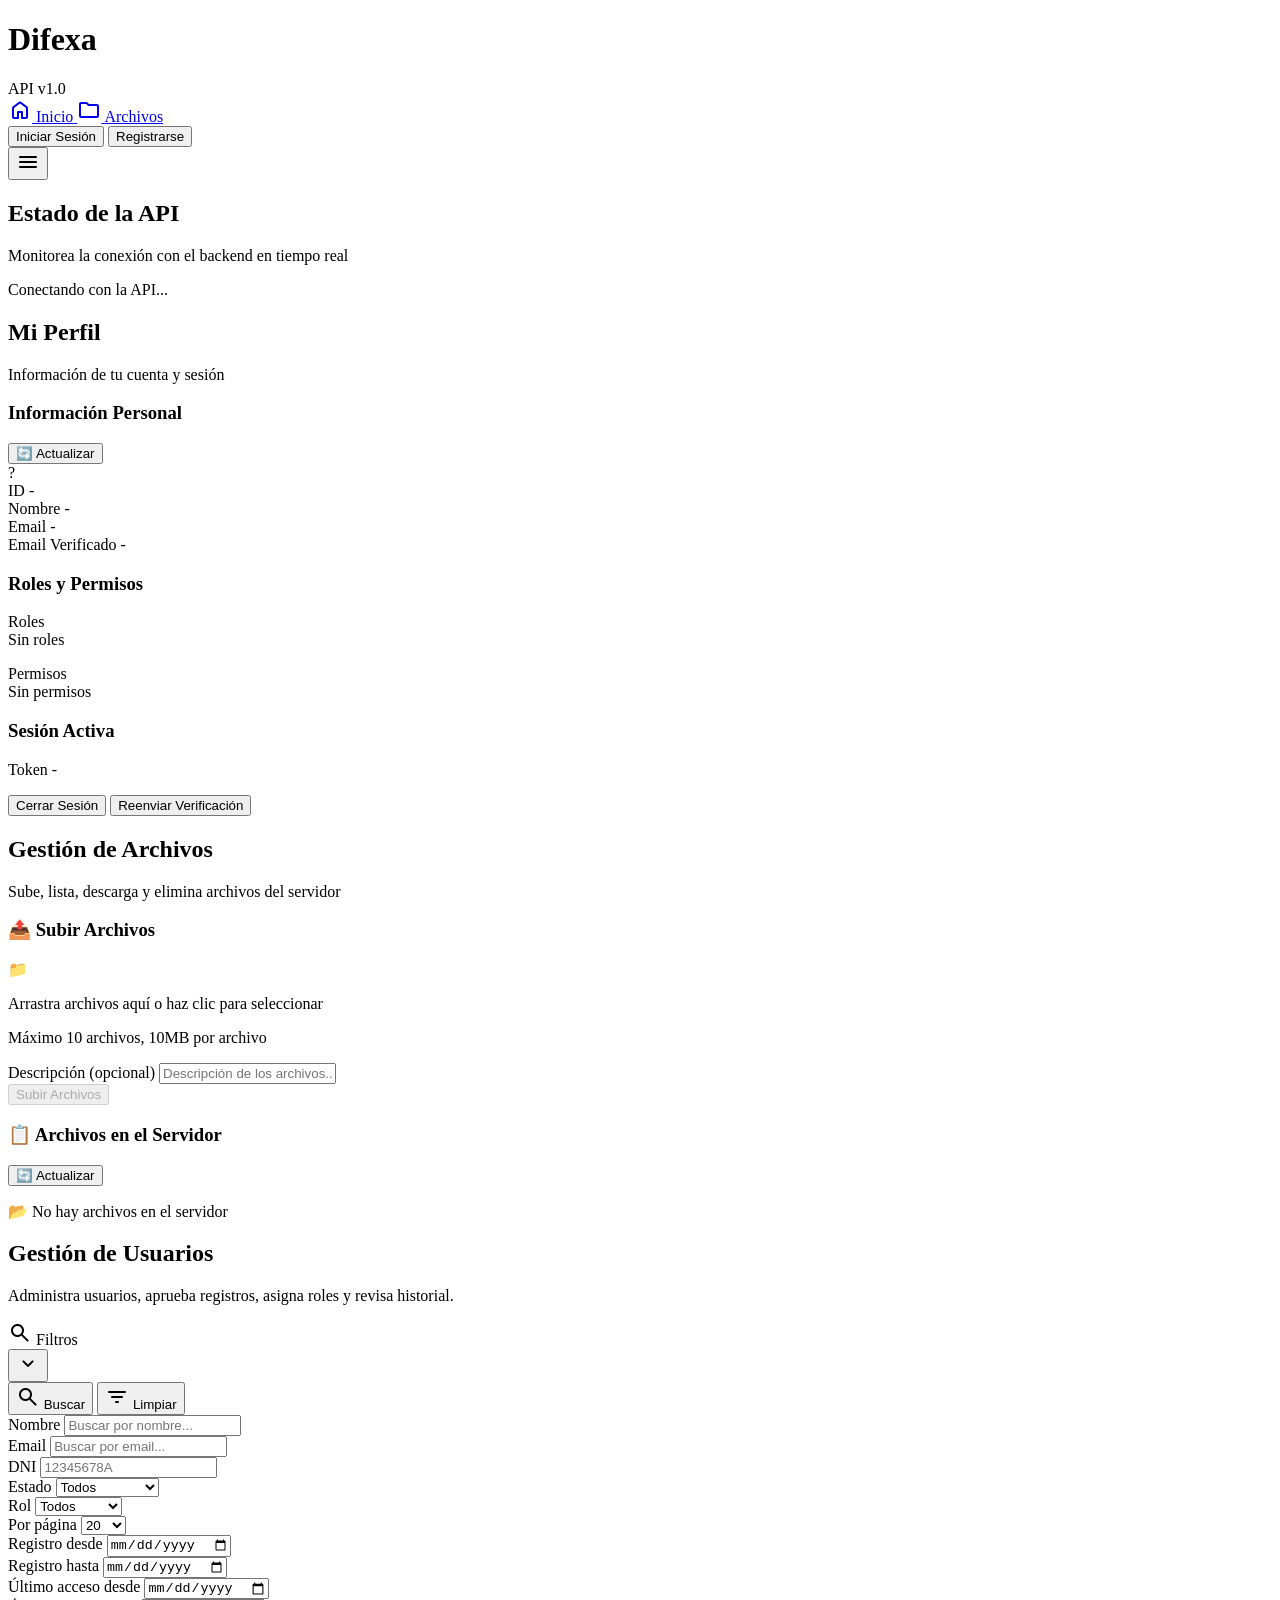
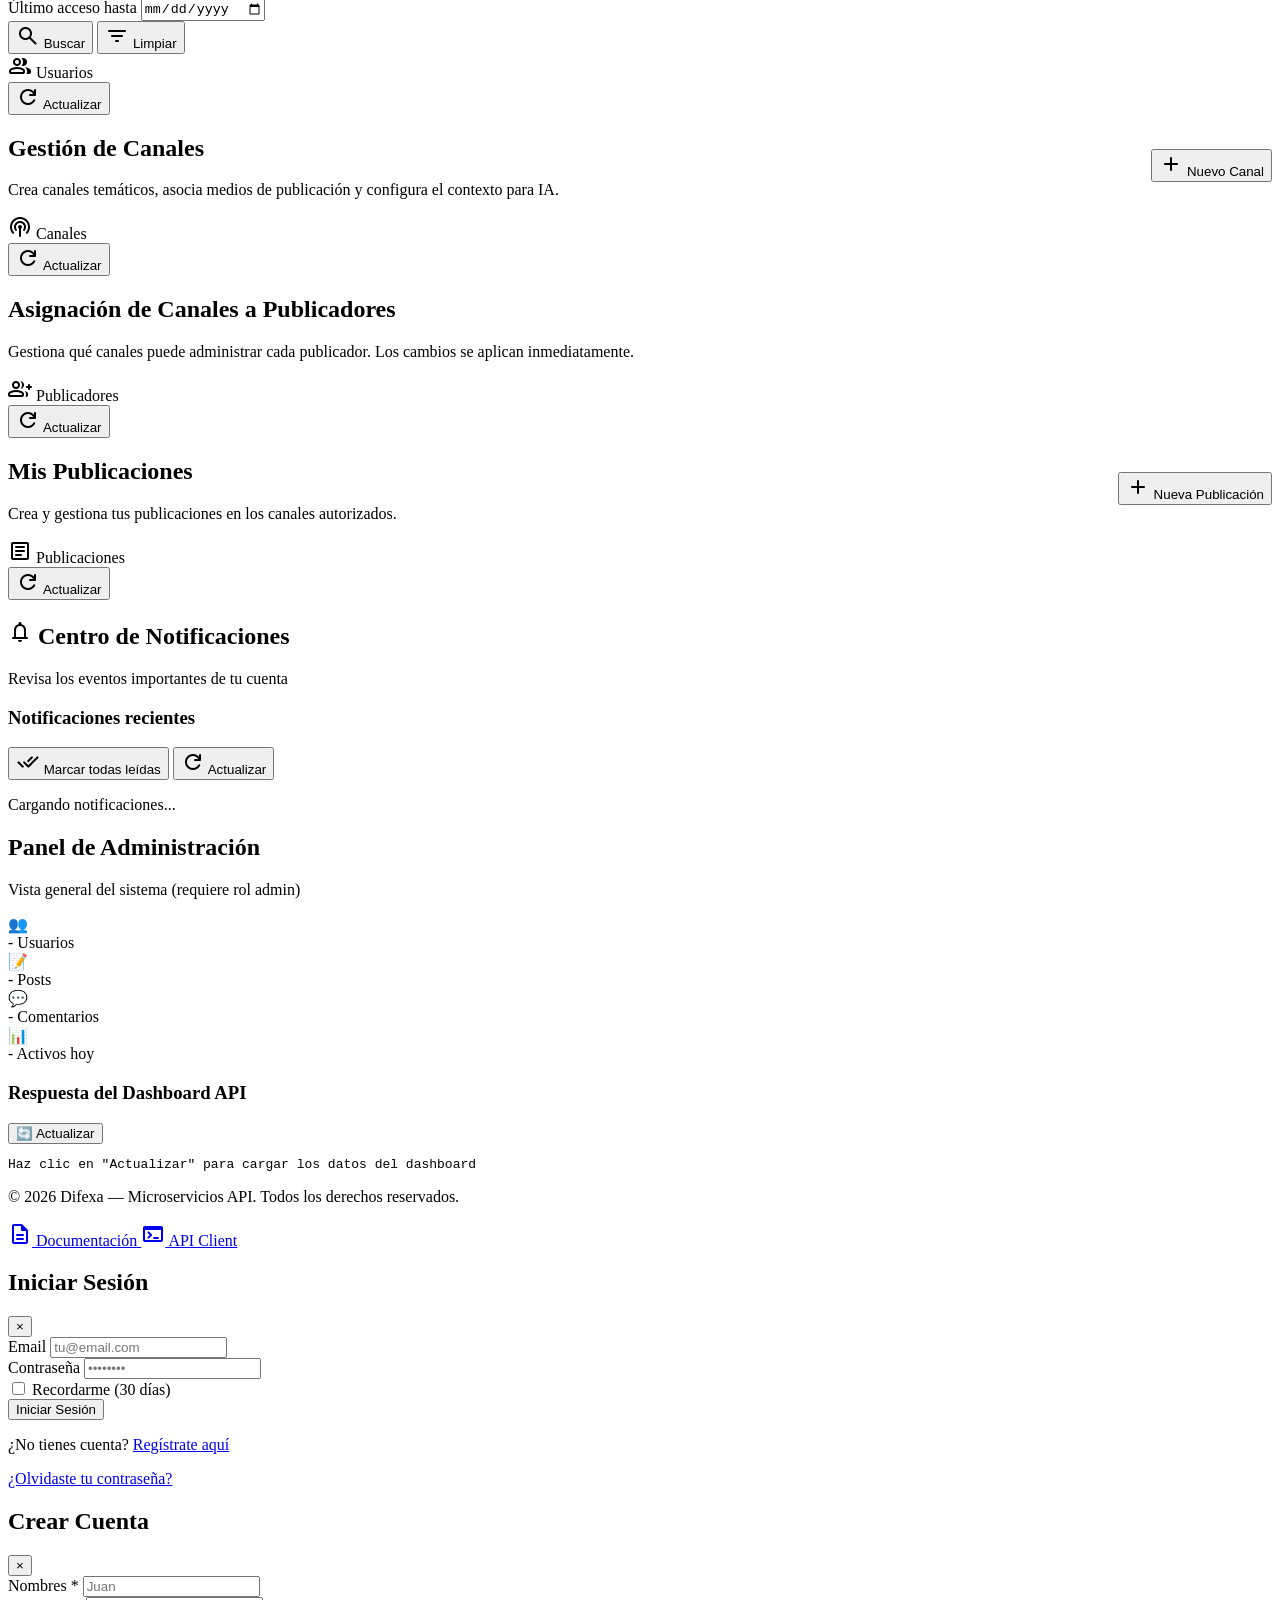
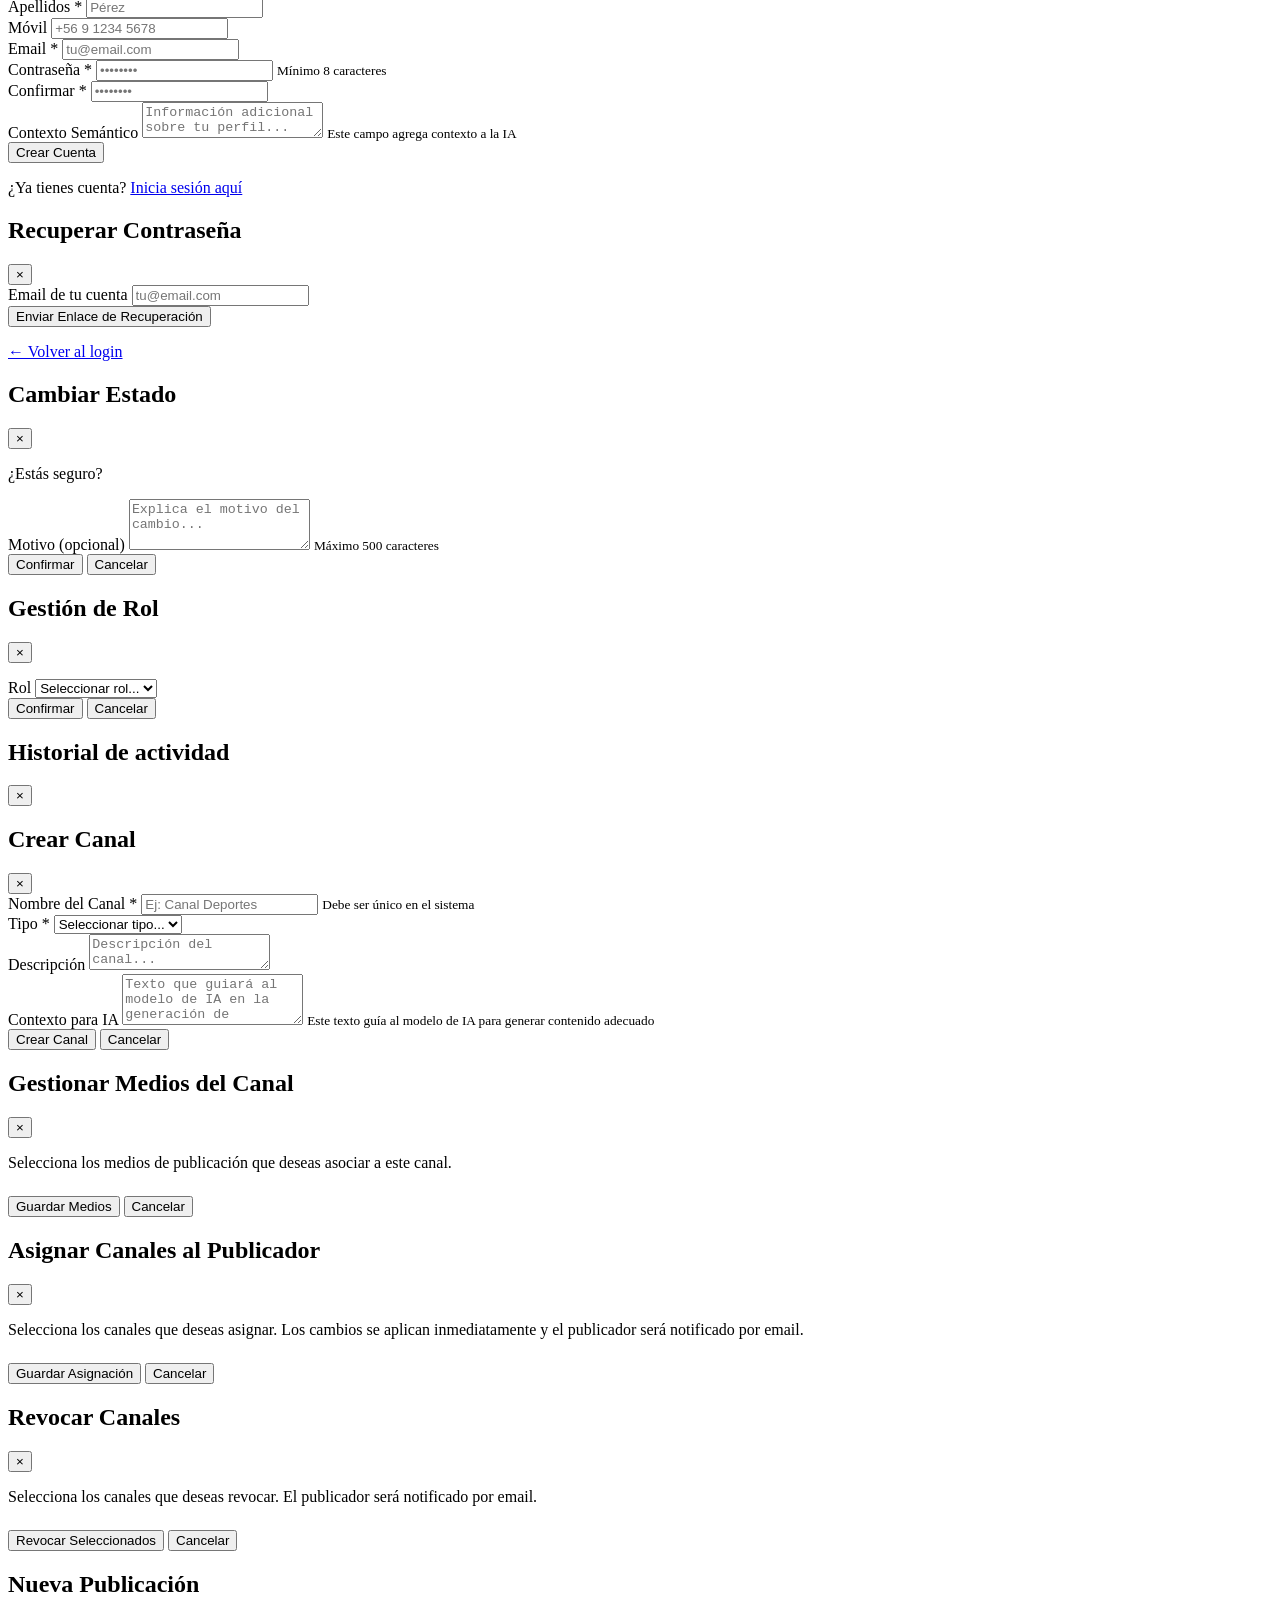
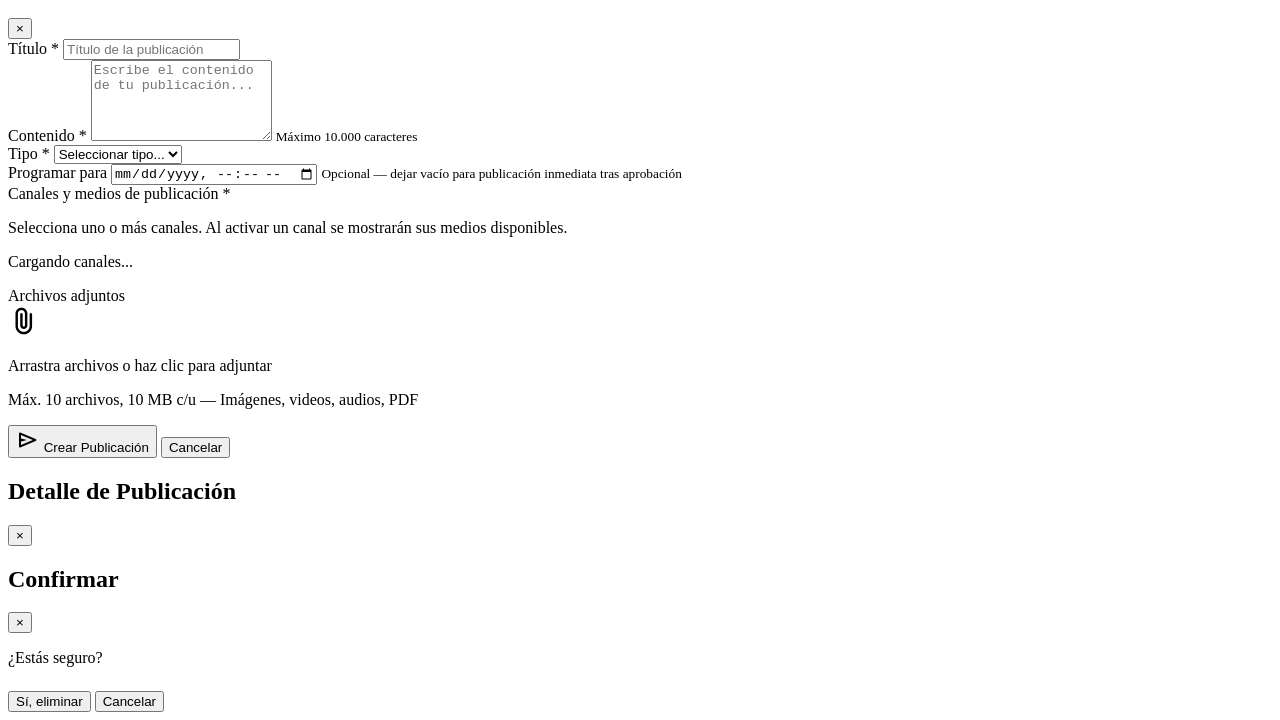
==== commit 8ce77629: "publishing module - create" ====
--- a/public/frontend/index.html
+++ b/public/frontend/index.html
@@ -34,6 +34,10 @@
                     <a href="#" class="nav-link auth-only" data-section="profile" style="display:none;">
                         <span class="material-symbols-rounded nav-icon">person</span>
                         <span>Perfil</span>
+                    </a>
+                    <a href="#" class="nav-link publisher-only" data-section="posts" style="display:none;">
+                        <span class="material-symbols-rounded nav-icon">edit_note</span>
+                        <span>Publicaciones</span>
                     </a>
                     <a href="#" class="nav-link" data-section="files">
                         <span class="material-symbols-rounded nav-icon">folder</span>
@@ -647,6 +651,109 @@
 
             </section>
 
+            <!-- ========== POSTS SECTION ========== -->
+            <section id="sectionPosts" class="section">
+                <div class="section__header">
+                    <div
+                        style="display:flex;align-items:center;justify-content:space-between;width:100%;flex-wrap:wrap;gap:1rem;">
+                        <div>
+                            <h2 class="section__title">Mis Publicaciones</h2>
+                            <p class="section__subtitle">Crea y gestiona tus publicaciones en los canales autorizados.
+                            </p>
+                        </div>
+                        <button class="btn btn--primary" id="btnCreatePost">
+                            <span class="material-symbols-rounded">add</span>
+                            <span>Nueva Publicación</span>
+                        </button>
+                    </div>
+                </div>
+
+                <!-- Stats rápidas -->
+                <div class="stats-grid" id="postsStats" style="display:none;">
+                    <div class="stat-card">
+                        <div class="stat-card__top">
+                            <div class="stat-card__icon-bg stat-card__icon-bg--info">
+                                <span class="material-symbols-rounded">article</span>
+                            </div>
+                        </div>
+                        <span class="stat-card__value" id="postsTotalCount">0</span>
+                        <span class="stat-card__label">TOTAL</span>
+                    </div>
+                    <div class="stat-card">
+                        <div class="stat-card__top">
+                            <div class="stat-card__icon-bg stat-card__icon-bg--warning">
+                                <span class="material-symbols-rounded">edit_note</span>
+                            </div>
+                        </div>
+                        <span class="stat-card__value" id="postsDraftCount">0</span>
+                        <span class="stat-card__label">BORRADORES</span>
+                    </div>
+                    <div class="stat-card">
+                        <div class="stat-card__top">
+                            <div class="stat-card__icon-bg stat-card__icon-bg--success">
+                                <span class="material-symbols-rounded">check_circle</span>
+                            </div>
+                        </div>
+                        <span class="stat-card__value" id="postsApprovedCount">0</span>
+                        <span class="stat-card__label">APROBADAS</span>
+                    </div>
+                    <div class="stat-card">
+                        <div class="stat-card__top">
+                            <div class="stat-card__icon-bg stat-card__icon-bg--primary">
+                                <span class="material-symbols-rounded">schedule</span>
+                            </div>
+                        </div>
+                        <span class="stat-card__value" id="postsScheduledCount">0</span>
+                        <span class="stat-card__label">PROGRAMADAS</span>
+                    </div>
+                </div>
+
+                <!-- Tabla / Cards de publicaciones -->
+                <div class="au-table-card">
+                    <div class="au-table-header">
+                        <div class="au-table-title">
+                            <span class="material-symbols-rounded au-table-icon">article</span>
+                            <span class="au-table-title-text">Publicaciones</span>
+                        </div>
+                        <button class="btn btn--outline" id="btnRefreshPosts">
+                            <span class="material-symbols-rounded">refresh</span>
+                            <span class="au-btn-label">Actualizar</span>
+                        </button>
+                    </div>
+                    <div id="postsLoading" class="loading" style="display:none;">
+                        <div class="spinner spinner--sm"></div>
+                        <p>Cargando publicaciones...</p>
+                    </div>
+                    <div id="postsEmpty" class="empty-state" style="display:none;">
+                        <span class="material-symbols-rounded"
+                            style="font-size:2.5rem;color:var(--on-surface-variant);">article</span>
+                        <p>No tienes publicaciones aún</p>
+                        <button class="btn btn--primary btn--sm" onclick="openPostFormModal()"
+                            style="margin-top:0.5rem;">
+                            <span class="material-symbols-rounded">add</span> Crear primera publicación
+                        </button>
+                    </div>
+                    <div id="postsTableWrapper" style="display:none;">
+                        <!-- Desktop table -->
+                        <div class="au-desktop-table">
+                            <div class="au-col-headers">
+                                <span class="au-col au-col--id">ID</span>
+                                <span class="au-col post-col--title">TÍTULO</span>
+                                <span class="au-col post-col--type">TIPO</span>
+                                <span class="au-col post-col--status">ESTADO</span>
+                                <span class="au-col post-col--channels">CANALES</span>
+                                <span class="au-col post-col--date">FECHA</span>
+                                <span class="au-col au-col--actions">ACCIONES</span>
+                            </div>
+                            <div id="postsTableBody"></div>
+                        </div>
+                        <!-- Mobile cards -->
+                        <div class="au-mobile-cards" id="postsMobileCards"></div>
+                        <div class="pagination-bar" id="postsPagination"></div>
+                    </div>
+                </div>
+            </section>
+
             <!-- ========== NOTIFICATIONS SECTION ========== -->
             <section id="sectionNotifications" class="section">
                 <div class="section__header">
@@ -918,7 +1025,7 @@
                     <label for="roleSelect" class="form-label">Rol</label>
                     <select id="roleSelect" class="form-input">
                         <option value="">Seleccionar rol...</option>
-                        <option value="publicador">Invitado</option>
+                        <option value="invitado">Invitado</option>
                         <option value="publicador">Publicador</option>
                         <option value="moderador">Moderador</option>
                         <option value="admin">Admin</option>
@@ -1069,6 +1176,104 @@
                     <button class="btn btn--danger" id="btnUcRevokeSubmit">Revocar Seleccionados</button>
                     <button class="btn btn--outline" data-close-modal="ucRevokeModal">Cancelar</button>
                 </div>
+            </div>
+        </div>
+    </div>
+
+    <!-- ========== MODAL: POST FORM (Create) ========== -->
+    <div id="postFormModal" class="modal">
+        <div class="modal__overlay"></div>
+        <div class="modal__content modal__content--lg">
+            <div class="modal__header">
+                <h2 class="modal__title" id="postFormTitle">Nueva Publicación</h2>
+                <button class="modal__close" data-close-modal="postFormModal">&times;</button>
+            </div>
+            <div class="modal__body">
+                <div class="alert alert--error" id="postFormError" style="display:none;"></div>
+                <form id="postForm">
+                    <div class="form-group">
+                        <label for="postFormName" class="form-label">Título *</label>
+                        <input type="text" id="postFormName" class="form-input" placeholder="Título de la publicación"
+                            required maxlength="255">
+                    </div>
+                    <div class="form-group">
+                        <label for="postFormContent" class="form-label">Contenido *</label>
+                        <textarea id="postFormContent" class="form-input form-textarea" rows="5" maxlength="10000"
+                            placeholder="Escribe el contenido de tu publicación..." required></textarea>
+                        <small class="form-hint">Máximo 10.000 caracteres</small>
+                    </div>
+                    <div class="form-row">
+                        <div class="form-group">
+                            <label for="postFormType" class="form-label">Tipo *</label>
+                            <select id="postFormType" class="form-input" required>
+                                <option value="">Seleccionar tipo...</option>
+                                <option value="text">Texto</option>
+                                <option value="image">Imagen</option>
+                                <option value="video">Video</option>
+                                <option value="audio">Audio</option>
+                                <option value="multimedia">Multimedia</option>
+                            </select>
+                        </div>
+                        <div class="form-group">
+                            <label for="postFormScheduledAt" class="form-label">Programar para</label>
+                            <input type="datetime-local" id="postFormScheduledAt" class="form-input">
+                            <small class="form-hint">Opcional — dejar vacío para publicación inmediata tras
+                                aprobación</small>
+                        </div>
+                    </div>
+                    <div class="form-group">
+                        <label class="form-label">Canales y medios de publicación *</label>
+                        <p class="form-hint" style="margin-bottom:0.5rem;">Selecciona uno o más canales. Al activar un
+                            canal se mostrarán sus medios disponibles.</p>
+                        <div id="postFormChannels" class="post-channels-list">
+                            <p class="text-muted">Cargando canales...</p>
+                        </div>
+                    </div>
+                    <div class="form-group">
+                        <label class="form-label">Archivos adjuntos</label>
+                        <div class="upload-zone upload-zone--sm" id="postUploadZone">
+                            <span class="material-symbols-rounded"
+                                style="font-size:2rem;color:var(--on-surface-variant);">attach_file</span>
+                            <p class="upload-zone__text">Arrastra archivos o haz clic para adjuntar</p>
+                            <p class="upload-zone__hint">Máx. 10 archivos, 10 MB c/u — Imágenes, videos, audios, PDF
+                            </p>
+                            <input type="file" id="postFileInput" multiple style="display:none;"
+                                accept=".jpg,.jpeg,.png,.gif,.webp,.mp4,.mov,.avi,.webm,.mp3,.wav,.pdf">
+                        </div>
+                        <div id="postSelectedFiles" class="selected-files" style="display:none;">
+                            <div class="selected-files__header">
+                                <span id="postSelectedCount">0 archivos</span>
+                                <button type="button" class="btn btn--ghost btn--sm" id="btnClearPostFiles">✕
+                                    Limpiar</button>
+                            </div>
+                            <div id="postFilePreviewList" class="file-preview-list"></div>
+                        </div>
+                    </div>
+                </form>
+                <div class="btn-group" style="margin-top:1rem;">
+                    <button class="btn btn--primary" id="btnPostFormSubmit">
+                        <span class="material-symbols-rounded">send</span>
+                        Crear Publicación
+                    </button>
+                    <button class="btn btn--outline" data-close-modal="postFormModal">Cancelar</button>
+                </div>
+            </div>
+        </div>
+    </div>
+
+    <!-- ========== MODAL: POST DETAIL ========== -->
+    <div id="postDetailModal" class="modal">
+        <div class="modal__overlay"></div>
+        <div class="modal__content modal__content--lg">
+            <div class="modal__header">
+                <h2 class="modal__title" id="postDetailTitle">Detalle de Publicación</h2>
+                <button class="modal__close" data-close-modal="postDetailModal">&times;</button>
+            </div>
+            <div class="modal__body">
+                <div id="postDetailLoading" class="loading" style="display:none;">
+                    <div class="spinner spinner--sm"></div>
+                </div>
+                <div id="postDetailContent"></div>
             </div>
         </div>
     </div>
@@ -1102,6 +1307,7 @@
     <script src="./frontend/js/admin-users.js"></script>
     <script src="./frontend/js/channels.js"></script>
     <script src="./frontend/js/user-channels.js"></script>
+    <script src="./frontend/js/posts.js"></script>
     <script src="./frontend/js/notifications.js"></script>
     <script src="./frontend/js/app.js"></script>
 </body>
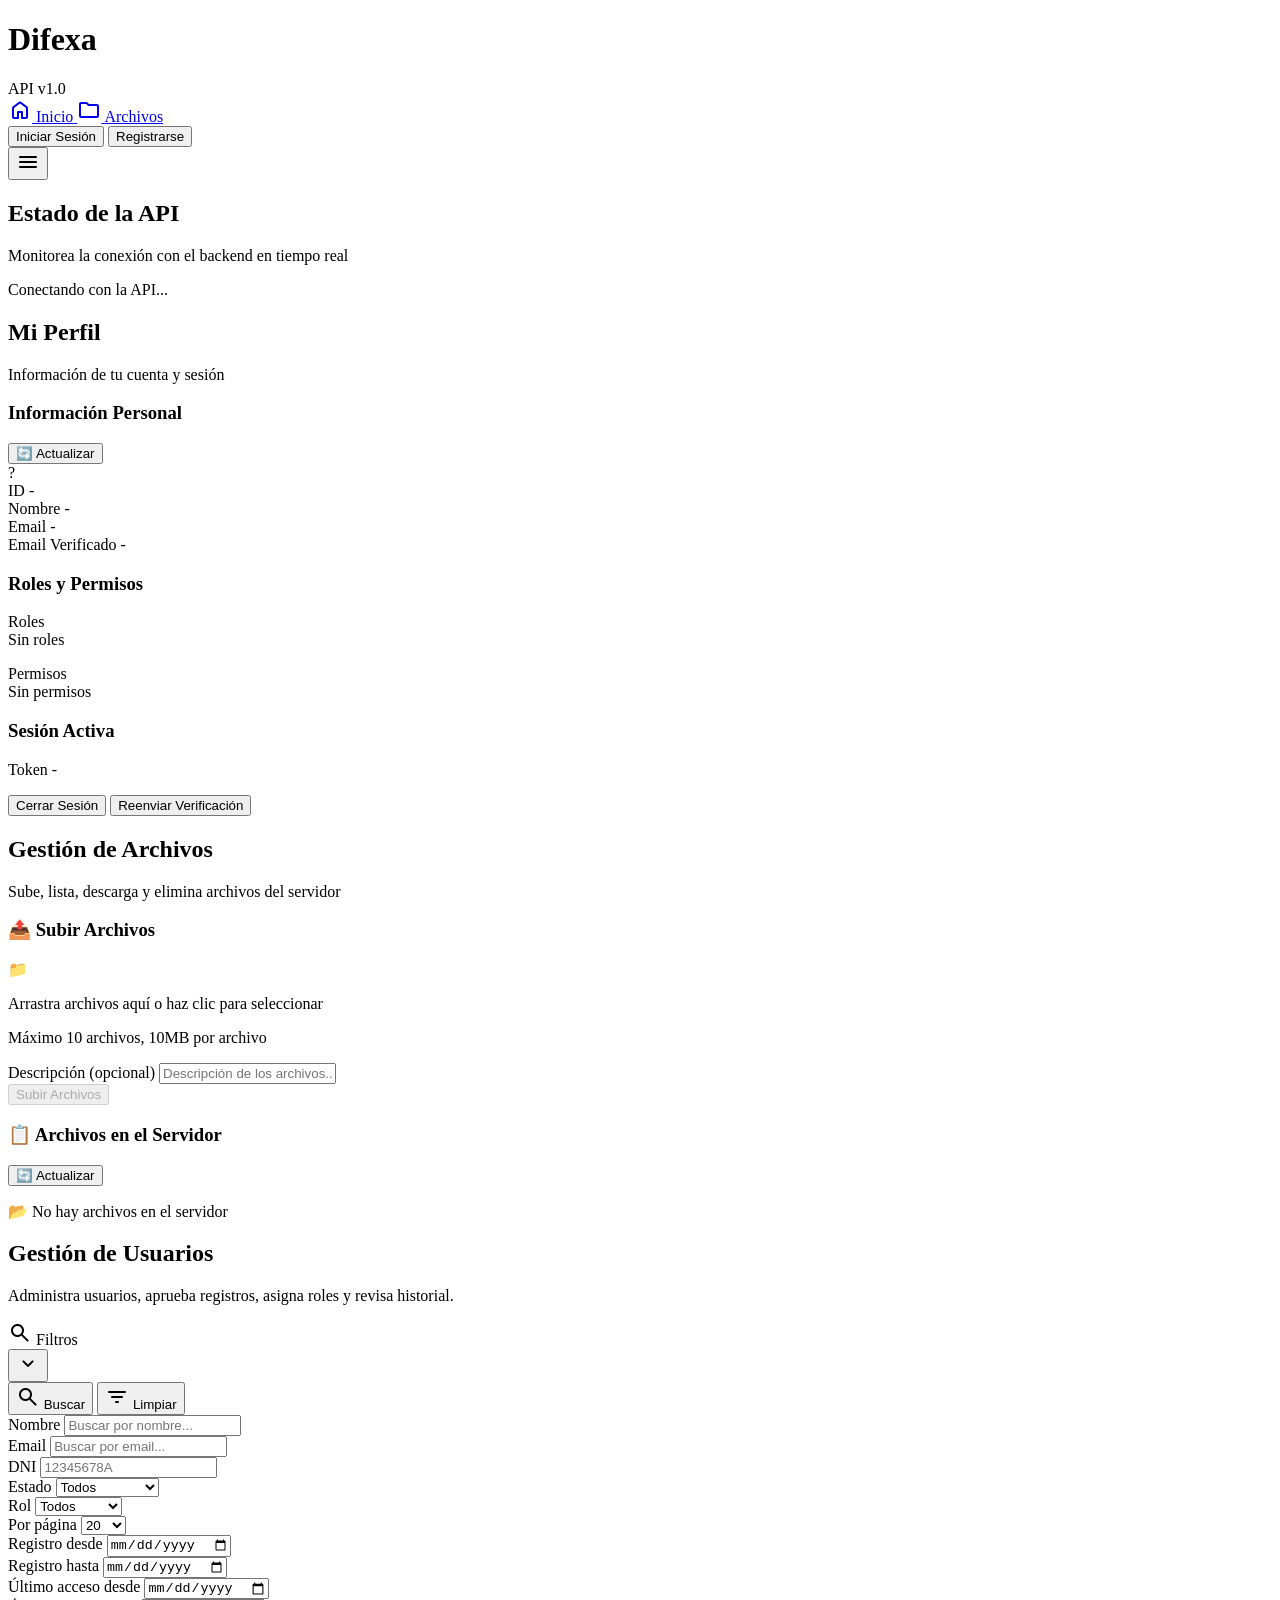
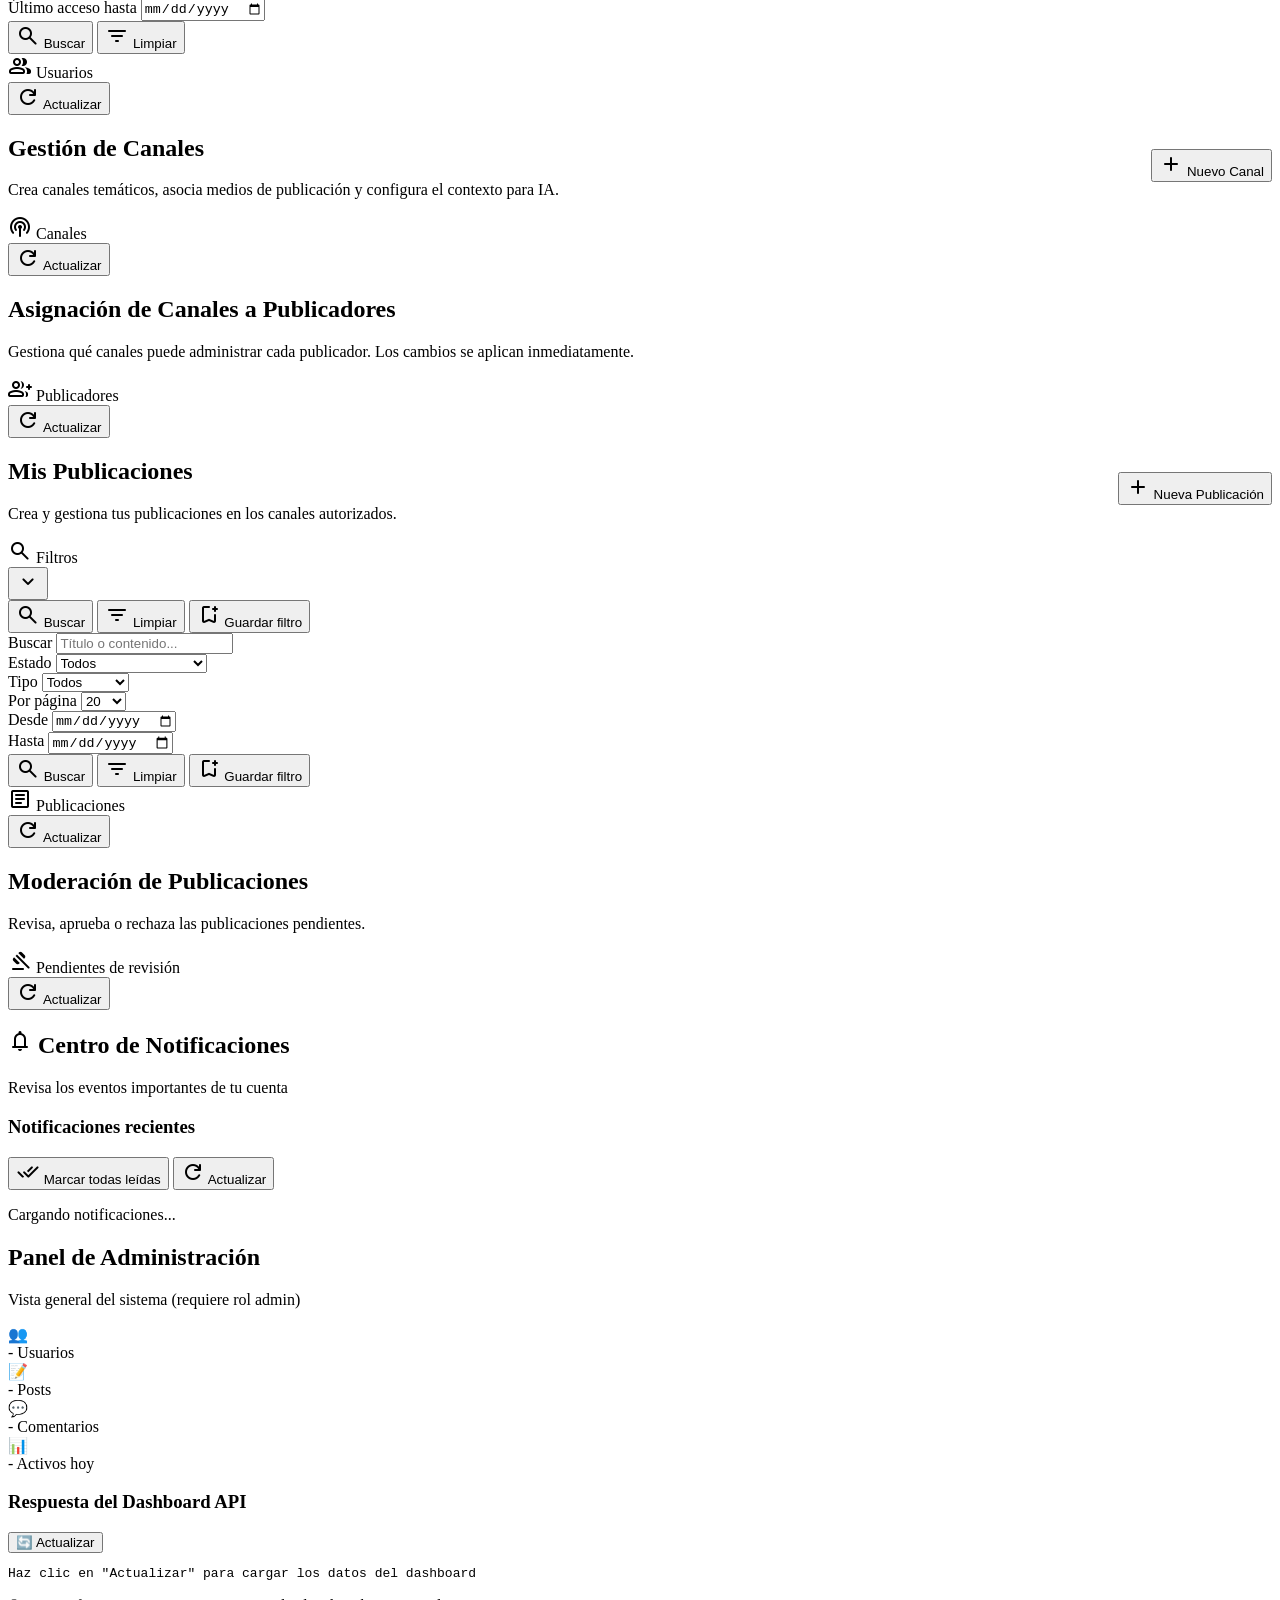
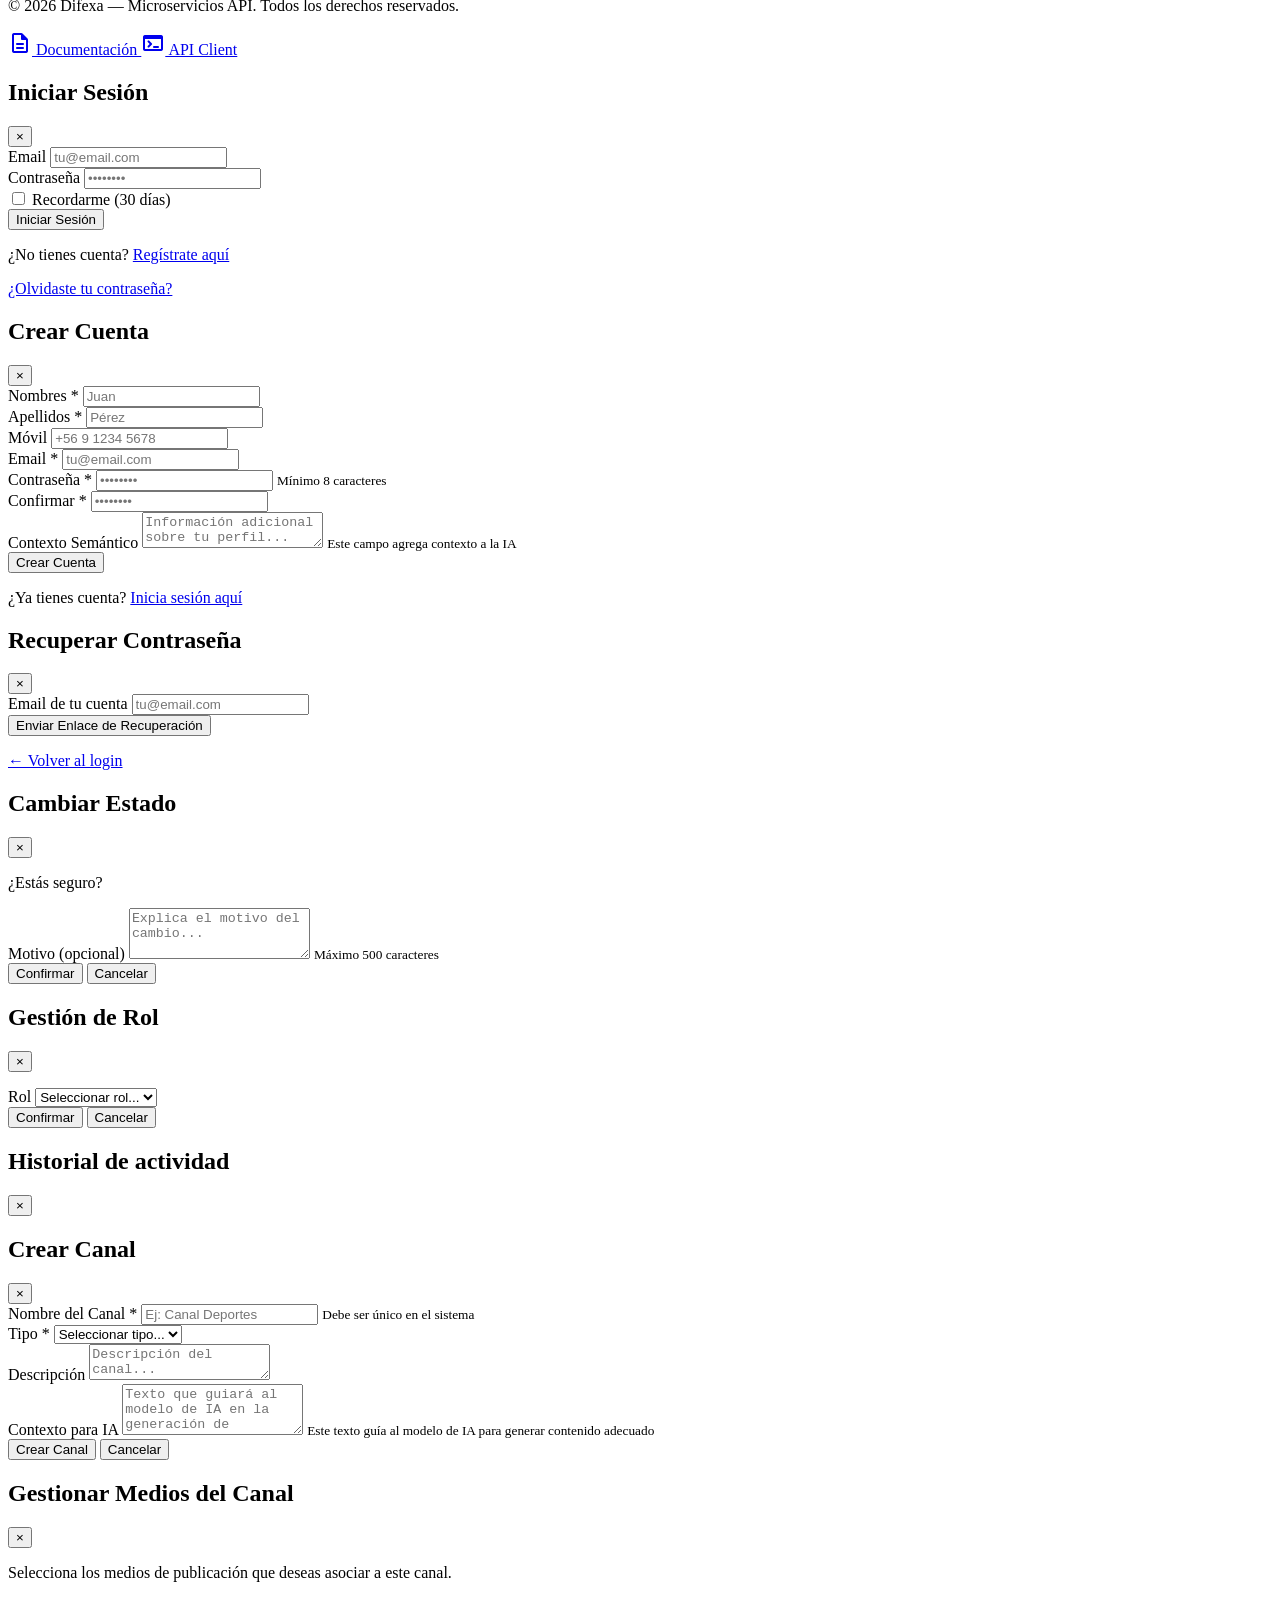
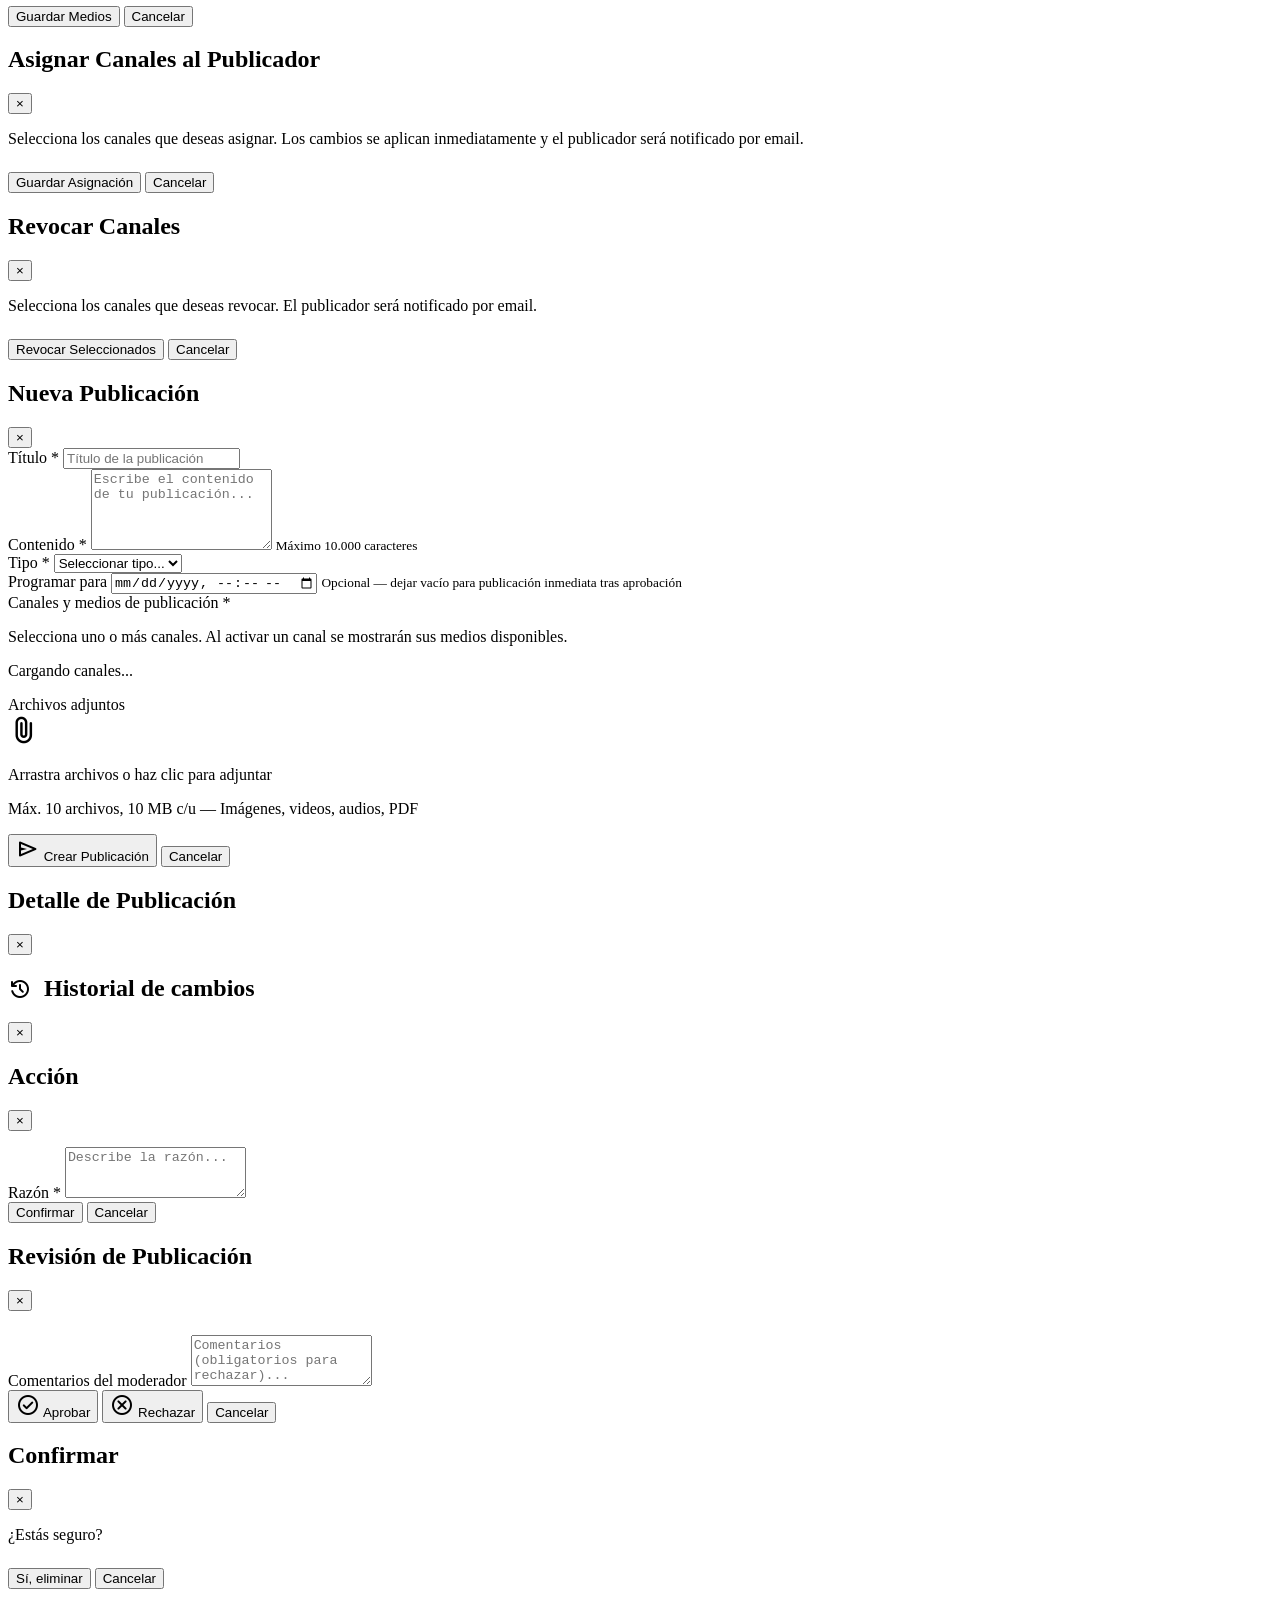
==== commit e93fa717: "design and implentation of Publications and moderation" ====
--- a/public/frontend/index.html
+++ b/public/frontend/index.html
@@ -38,6 +38,10 @@
                     <a href="#" class="nav-link publisher-only" data-section="posts" style="display:none;">
                         <span class="material-symbols-rounded nav-icon">edit_note</span>
                         <span>Publicaciones</span>
+                    </a>
+                    <a href="#" class="nav-link moderator-only" data-section="moderation" style="display:none;">
+                        <span class="material-symbols-rounded nav-icon">gavel</span>
+                        <span>Moderación</span>
                     </a>
                     <a href="#" class="nav-link" data-section="files">
                         <span class="material-symbols-rounded nav-icon">folder</span>
@@ -668,43 +672,129 @@
                     </div>
                 </div>
 
+                <!-- Filtros de búsqueda (H11b) -->
+                <div class="au-filters-card" id="postsFiltersCard">
+                    <div class="au-filters-header">
+                        <div class="au-filters-title">
+                            <span class="material-symbols-rounded au-filters-icon">search</span>
+                            <span class="au-filters-title-text">Filtros</span>
+                        </div>
+                        <button class="au-filters-toggle" id="btnPostsFiltersToggle" aria-label="Expandir filtros">
+                            <span class="material-symbols-rounded">keyboard_arrow_down</span>
+                        </button>
+                        <div class="au-filters-btns">
+                            <button class="btn btn--primary" id="btnApplyPostFilters">
+                                <span class="material-symbols-rounded">search</span>
+                                <span>Buscar</span>
+                            </button>
+                            <button class="btn btn--outline" id="btnClearPostFilters">
+                                <span class="material-symbols-rounded">filter_list</span>
+                                <span>Limpiar</span>
+                            </button>
+                            <button class="btn btn--outline" id="btnSavePostFilter" title="Guardar filtro actual">
+                                <span class="material-symbols-rounded">bookmark_add</span>
+                                <span>Guardar filtro</span>
+                            </button>
+                        </div>
+                    </div>
+                    <div class="au-filters-body" id="postsFiltersBody">
+                        <div class="au-filter-row">
+                            <div class="au-filter-field">
+                                <label for="postFilterSearch" class="au-filter-label">Buscar</label>
+                                <input type="text" id="postFilterSearch" class="au-filter-input"
+                                    placeholder="Título o contenido...">
+                            </div>
+                            <div class="au-filter-field">
+                                <label for="postFilterStatus" class="au-filter-label">Estado</label>
+                                <select id="postFilterStatus" class="au-filter-input">
+                                    <option value="">Todos</option>
+                                    <option value="draft">Borrador</option>
+                                    <option value="pending_review">Pendiente de revisión</option>
+                                    <option value="approved_by_moderator">Aprobada</option>
+                                    <option value="scheduled">Programada</option>
+                                    <option value="published">Publicada</option>
+                                    <option value="archived">Archivada</option>
+                                </select>
+                            </div>
+                            <div class="au-filter-field">
+                                <label for="postFilterType" class="au-filter-label">Tipo</label>
+                                <select id="postFilterType" class="au-filter-input">
+                                    <option value="">Todos</option>
+                                    <option value="text">Texto</option>
+                                    <option value="image">Imagen</option>
+                                    <option value="video">Video</option>
+                                    <option value="audio">Audio</option>
+                                    <option value="multimedia">Multimedia</option>
+                                </select>
+                            </div>
+                            <div class="au-filter-field">
+                                <label for="postFilterPerPage" class="au-filter-label">Por página</label>
+                                <select id="postFilterPerPage" class="au-filter-input">
+                                    <option value="20">20</option>
+                                    <option value="50">50</option>
+                                    <option value="100">100</option>
+                                </select>
+                            </div>
+                        </div>
+                        <div class="au-filter-row">
+                            <div class="au-filter-field">
+                                <label for="postFilterDateFrom" class="au-filter-label">Desde</label>
+                                <input type="date" id="postFilterDateFrom" class="au-filter-input">
+                            </div>
+                            <div class="au-filter-field">
+                                <label for="postFilterDateTo" class="au-filter-label">Hasta</label>
+                                <input type="date" id="postFilterDateTo" class="au-filter-input">
+                            </div>
+                        </div>
+                        <div class="au-filters-btns au-filters-btns--mobile">
+                            <button class="btn btn--primary btn--block"
+                                onclick="document.getElementById('btnApplyPostFilters').click()">
+                                <span class="material-symbols-rounded">search</span>
+                                <span>Buscar</span>
+                            </button>
+                            <button class="btn btn--outline btn--block"
+                                onclick="document.getElementById('btnClearPostFilters').click()">
+                                <span class="material-symbols-rounded">filter_list</span>
+                                <span>Limpiar</span>
+                            </button>
+                            <button class="btn btn--outline btn--block"
+                                onclick="document.getElementById('btnSavePostFilter').click()">
+                                <span class="material-symbols-rounded">bookmark_add</span>
+                                <span>Guardar filtro</span>
+                            </button>
+                        </div>
+                        <select id="postSavedFilters" class="au-filter-input" style="max-width:200px;display:none;">
+                            <option value="">— Filtros guardados —</option>
+                        </select>
+                    </div>
+                </div>
+
                 <!-- Stats rápidas -->
-                <div class="stats-grid" id="postsStats" style="display:none;">
-                    <div class="stat-card">
-                        <div class="stat-card__top">
-                            <div class="stat-card__icon-bg stat-card__icon-bg--info">
-                                <span class="material-symbols-rounded">article</span>
-                            </div>
-                        </div>
-                        <span class="stat-card__value" id="postsTotalCount">0</span>
-                        <span class="stat-card__label">TOTAL</span>
-                    </div>
-                    <div class="stat-card">
-                        <div class="stat-card__top">
-                            <div class="stat-card__icon-bg stat-card__icon-bg--warning">
-                                <span class="material-symbols-rounded">edit_note</span>
-                            </div>
-                        </div>
-                        <span class="stat-card__value" id="postsDraftCount">0</span>
-                        <span class="stat-card__label">BORRADORES</span>
-                    </div>
-                    <div class="stat-card">
-                        <div class="stat-card__top">
-                            <div class="stat-card__icon-bg stat-card__icon-bg--success">
-                                <span class="material-symbols-rounded">check_circle</span>
-                            </div>
-                        </div>
-                        <span class="stat-card__value" id="postsApprovedCount">0</span>
-                        <span class="stat-card__label">APROBADAS</span>
-                    </div>
-                    <div class="stat-card">
-                        <div class="stat-card__top">
-                            <div class="stat-card__icon-bg stat-card__icon-bg--primary">
-                                <span class="material-symbols-rounded">schedule</span>
-                            </div>
-                        </div>
-                        <span class="stat-card__value" id="postsScheduledCount">0</span>
-                        <span class="stat-card__label">PROGRAMADAS</span>
+                <div class="stats-inline" id="postsStats" style="display:none;">
+                    <div class="stat-inline stat-inline--info">
+                        <span class="material-symbols-rounded stat-inline__icon">article</span>
+                        <span class="stat-inline__value" id="postsTotalCount">0</span>
+                        <span class="stat-inline__label">TOTAL</span>
+                    </div>
+                    <div class="stat-inline stat-inline--warning">
+                        <span class="material-symbols-rounded stat-inline__icon">edit_note</span>
+                        <span class="stat-inline__value" id="postsDraftCount">0</span>
+                        <span class="stat-inline__label">BORRADORES</span>
+                    </div>
+                    <div class="stat-inline stat-inline--orange">
+                        <span class="material-symbols-rounded stat-inline__icon">hourglass_top</span>
+                        <span class="stat-inline__value" id="postsPendingCount">0</span>
+                        <span class="stat-inline__label">EN REVISIÓN</span>
+                    </div>
+                    <div class="stat-inline stat-inline--success">
+                        <span class="material-symbols-rounded stat-inline__icon">public</span>
+                        <span class="stat-inline__value" id="postsPublishedCount">0</span>
+                        <span class="stat-inline__label">PUBLICADAS</span>
+                    </div>
+                    <div class="stat-inline stat-inline--primary">
+                        <span class="material-symbols-rounded stat-inline__icon">schedule</span>
+                        <span class="stat-inline__value" id="postsScheduledCount">0</span>
+                        <span class="stat-inline__label">PROGRAMADAS</span>
                     </div>
                 </div>
 
@@ -754,6 +844,55 @@
                 </div>
             </section>
 
+            <!-- ========== MODERATION SECTION ========== -->
+            <section id="sectionModeration" class="section">
+                <div class="section__header">
+                    <div
+                        style="display:flex;align-items:center;justify-content:space-between;width:100%;flex-wrap:wrap;gap:1rem;">
+                        <div>
+                            <h2 class="section__title">Moderación de Publicaciones</h2>
+                            <p class="section__subtitle">Revisa, aprueba o rechaza las publicaciones pendientes.</p>
+                        </div>
+                    </div>
+                </div>
+                <div class="au-table-card">
+                    <div class="au-table-header">
+                        <div class="au-table-title">
+                            <span class="material-symbols-rounded au-table-icon">gavel</span>
+                            <span class="au-table-title-text">Pendientes de revisión</span>
+                        </div>
+                        <button class="btn btn--outline" id="btnRefreshModeration">
+                            <span class="material-symbols-rounded">refresh</span>
+                            <span class="au-btn-label">Actualizar</span>
+                        </button>
+                    </div>
+                    <div id="moderationLoading" class="loading" style="display:none;">
+                        <div class="spinner spinner--sm"></div>
+                        <p>Cargando publicaciones pendientes...</p>
+                    </div>
+                    <div id="moderationEmpty" class="empty-state" style="display:none;">
+                        <span class="material-symbols-rounded"
+                            style="font-size:2.5rem;color:var(--on-surface-variant);">check_circle</span>
+                        <p>No hay publicaciones pendientes de revisión</p>
+                    </div>
+                    <div id="moderationTableWrapper" style="display:none;">
+                        <div class="au-desktop-table">
+                            <div class="au-col-headers">
+                                <span class="au-col au-col--id">ID</span>
+                                <span class="au-col post-col--title">TÍTULO</span>
+                                <span class="au-col post-col--type">TIPO</span>
+                                <span class="au-col post-col--channels">AUTOR</span>
+                                <span class="au-col post-col--date">FECHA</span>
+                                <span class="au-col au-col--actions">ACCIONES</span>
+                            </div>
+                            <div id="moderationTableBody"></div>
+                        </div>
+                        <div class="au-mobile-cards" id="moderationMobileCards"></div>
+                        <div class="pagination-bar" id="moderationPagination"></div>
+                    </div>
+                </div>
+            </section>
+
             <!-- ========== NOTIFICATIONS SECTION ========== -->
             <section id="sectionNotifications" class="section">
                 <div class="section__header">
@@ -1274,6 +1413,88 @@
                     <div class="spinner spinner--sm"></div>
                 </div>
                 <div id="postDetailContent"></div>
+            </div>
+        </div>
+    </div>
+
+    <!-- ========== MODAL: POST HISTORY ========== -->
+    <div id="postHistoryModal" class="modal">
+        <div class="modal__overlay"></div>
+        <div class="modal__content modal__content--xl">
+            <div class="modal__header">
+                <div style="display:flex;align-items:center;gap:0.75rem;">
+                    <span class="material-symbols-rounded" style="color:var(--primary);font-size:24px;">history</span>
+                    <h2 class="modal__title" id="postHistoryTitle">Historial de cambios</h2>
+                </div>
+                <button class="modal__close" data-close-modal="postHistoryModal">&times;</button>
+            </div>
+            <div class="modal__body">
+                <div id="postHistoryLoading" class="loading" style="display:none;">
+                    <div class="spinner spinner--sm"></div>
+                    <p>Cargando historial...</p>
+                </div>
+                <div id="postHistoryEmpty" class="empty-state" style="display:none;">
+                    <span class="material-symbols-rounded"
+                        style="font-size:2rem;color:var(--on-surface-variant);">history</span>
+                    <p>No hay historial para esta publicación</p>
+                </div>
+                <div id="postHistoryContent" style="display:none;"></div>
+            </div>
+        </div>
+    </div>
+
+    <!-- ========== MODAL: POST ACTION (Delete/Archive/Stop with reason) ========== -->
+    <div id="postActionModal" class="modal">
+        <div class="modal__overlay"></div>
+        <div class="modal__content modal__content--sm">
+            <div class="modal__header">
+                <h2 class="modal__title" id="postActionTitle">Acción</h2>
+                <button class="modal__close" data-close-modal="postActionModal">&times;</button>
+            </div>
+            <div class="modal__body">
+                <p id="postActionDesc" class="text-muted" style="margin-bottom:1rem;"></p>
+                <div class="form-group" id="postActionReasonGroup">
+                    <label for="postActionReason" class="form-label" id="postActionReasonLabel">Razón *</label>
+                    <textarea id="postActionReason" class="form-input form-textarea" rows="3"
+                        placeholder="Describe la razón..." maxlength="500"></textarea>
+                </div>
+                <div class="btn-group">
+                    <button class="btn btn--danger" id="btnPostActionConfirm">Confirmar</button>
+                    <button class="btn btn--outline" data-close-modal="postActionModal">Cancelar</button>
+                </div>
+            </div>
+        </div>
+    </div>
+
+    <!-- ========== MODAL: MODERATION REVIEW ========== -->
+    <div id="moderationReviewModal" class="modal">
+        <div class="modal__overlay"></div>
+        <div class="modal__content modal__content--lg">
+            <div class="modal__header">
+                <h2 class="modal__title" id="moderationReviewTitle">Revisión de Publicación</h2>
+                <button class="modal__close" data-close-modal="moderationReviewModal">&times;</button>
+            </div>
+            <div class="modal__body">
+                <div id="moderationReviewLoading" class="loading" style="display:none;">
+                    <div class="spinner spinner--sm"></div>
+                </div>
+                <div id="moderationReviewContent"></div>
+                <div id="moderationReviewActions" style="margin-top:1.5rem;">
+                    <div class="form-group">
+                        <label for="moderationComments" class="form-label">Comentarios del moderador</label>
+                        <textarea id="moderationComments" class="form-input form-textarea" rows="3"
+                            placeholder="Comentarios (obligatorios para rechazar)..." maxlength="1000"></textarea>
+                    </div>
+                    <div class="btn-group">
+                        <button class="btn btn--primary" id="btnModerationApprove">
+                            <span class="material-symbols-rounded">check_circle</span> Aprobar
+                        </button>
+                        <button class="btn btn--danger" id="btnModerationReject">
+                            <span class="material-symbols-rounded">cancel</span> Rechazar
+                        </button>
+                        <button class="btn btn--outline" data-close-modal="moderationReviewModal">Cancelar</button>
+                    </div>
+                </div>
             </div>
         </div>
     </div>
@@ -1308,6 +1529,7 @@
     <script src="./frontend/js/channels.js"></script>
     <script src="./frontend/js/user-channels.js"></script>
     <script src="./frontend/js/posts.js"></script>
+    <script src="./frontend/js/moderation.js"></script>
     <script src="./frontend/js/notifications.js"></script>
     <script src="./frontend/js/app.js"></script>
 </body>
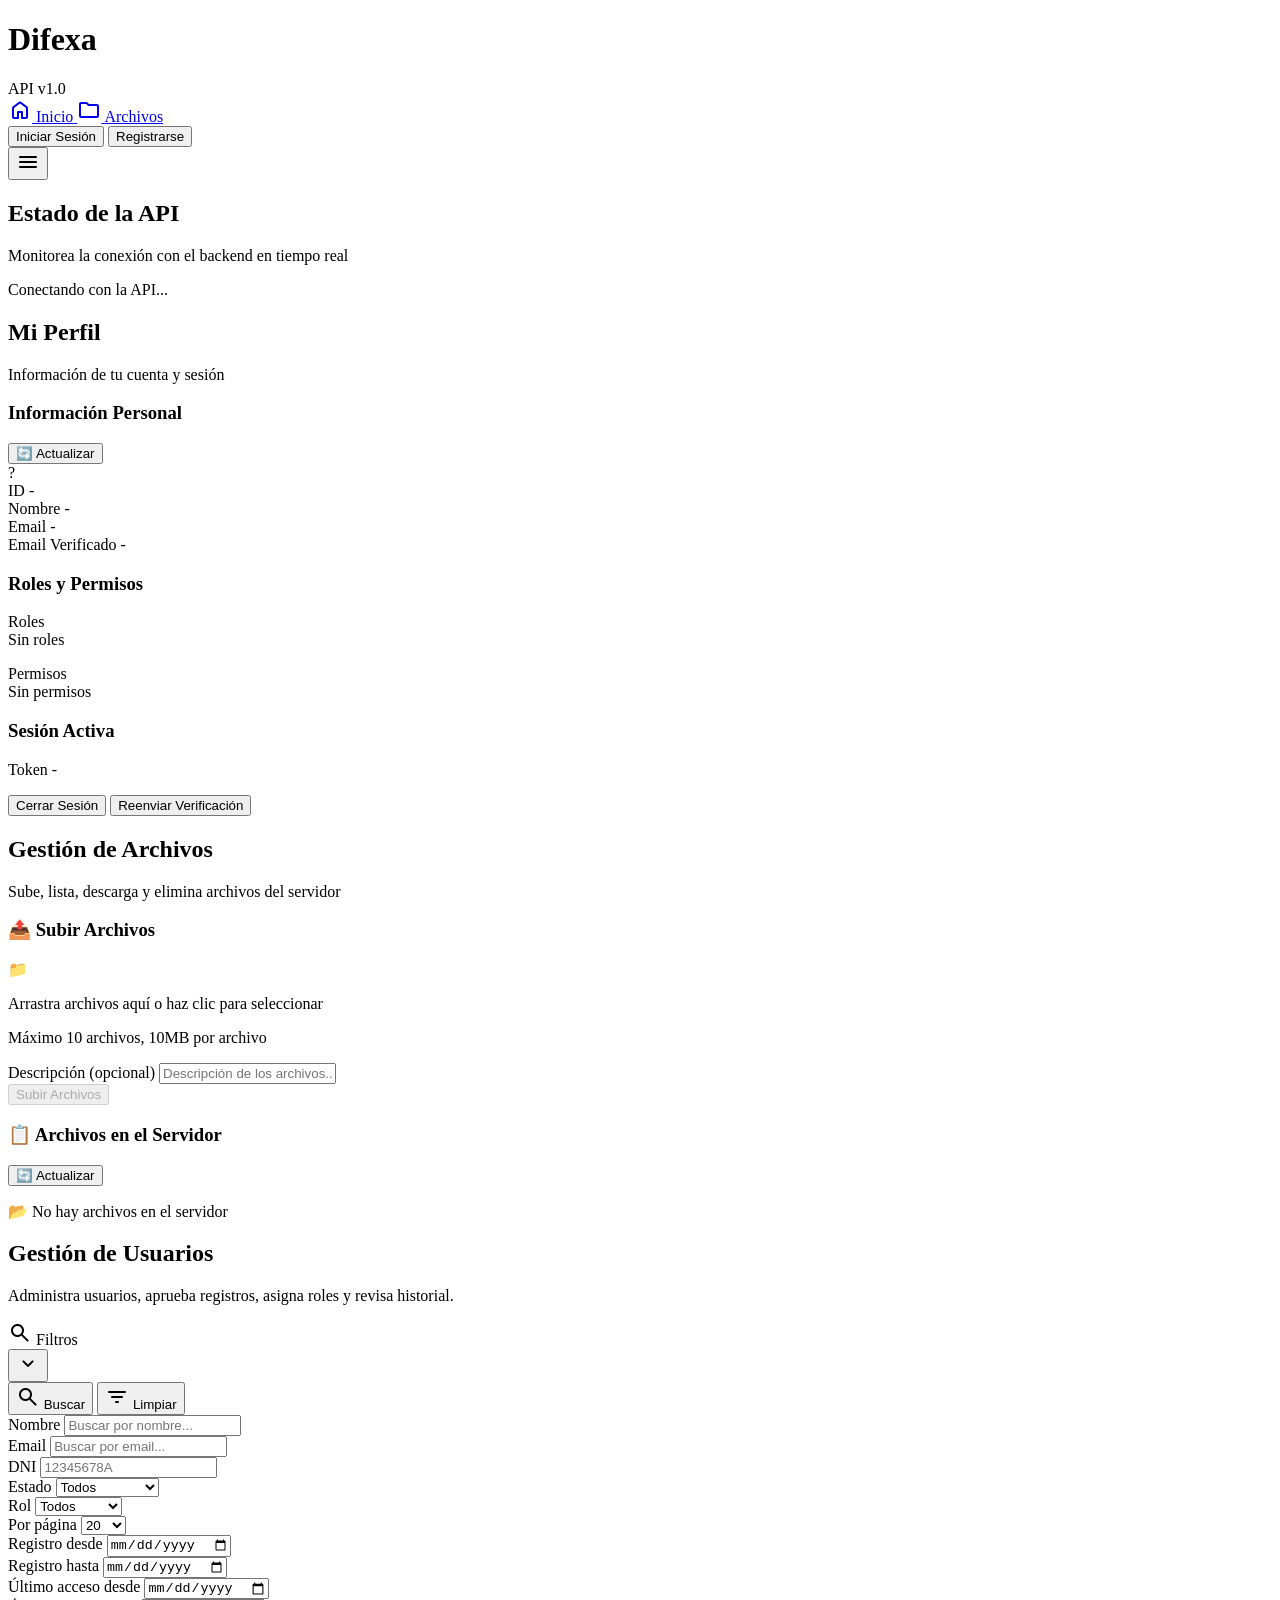
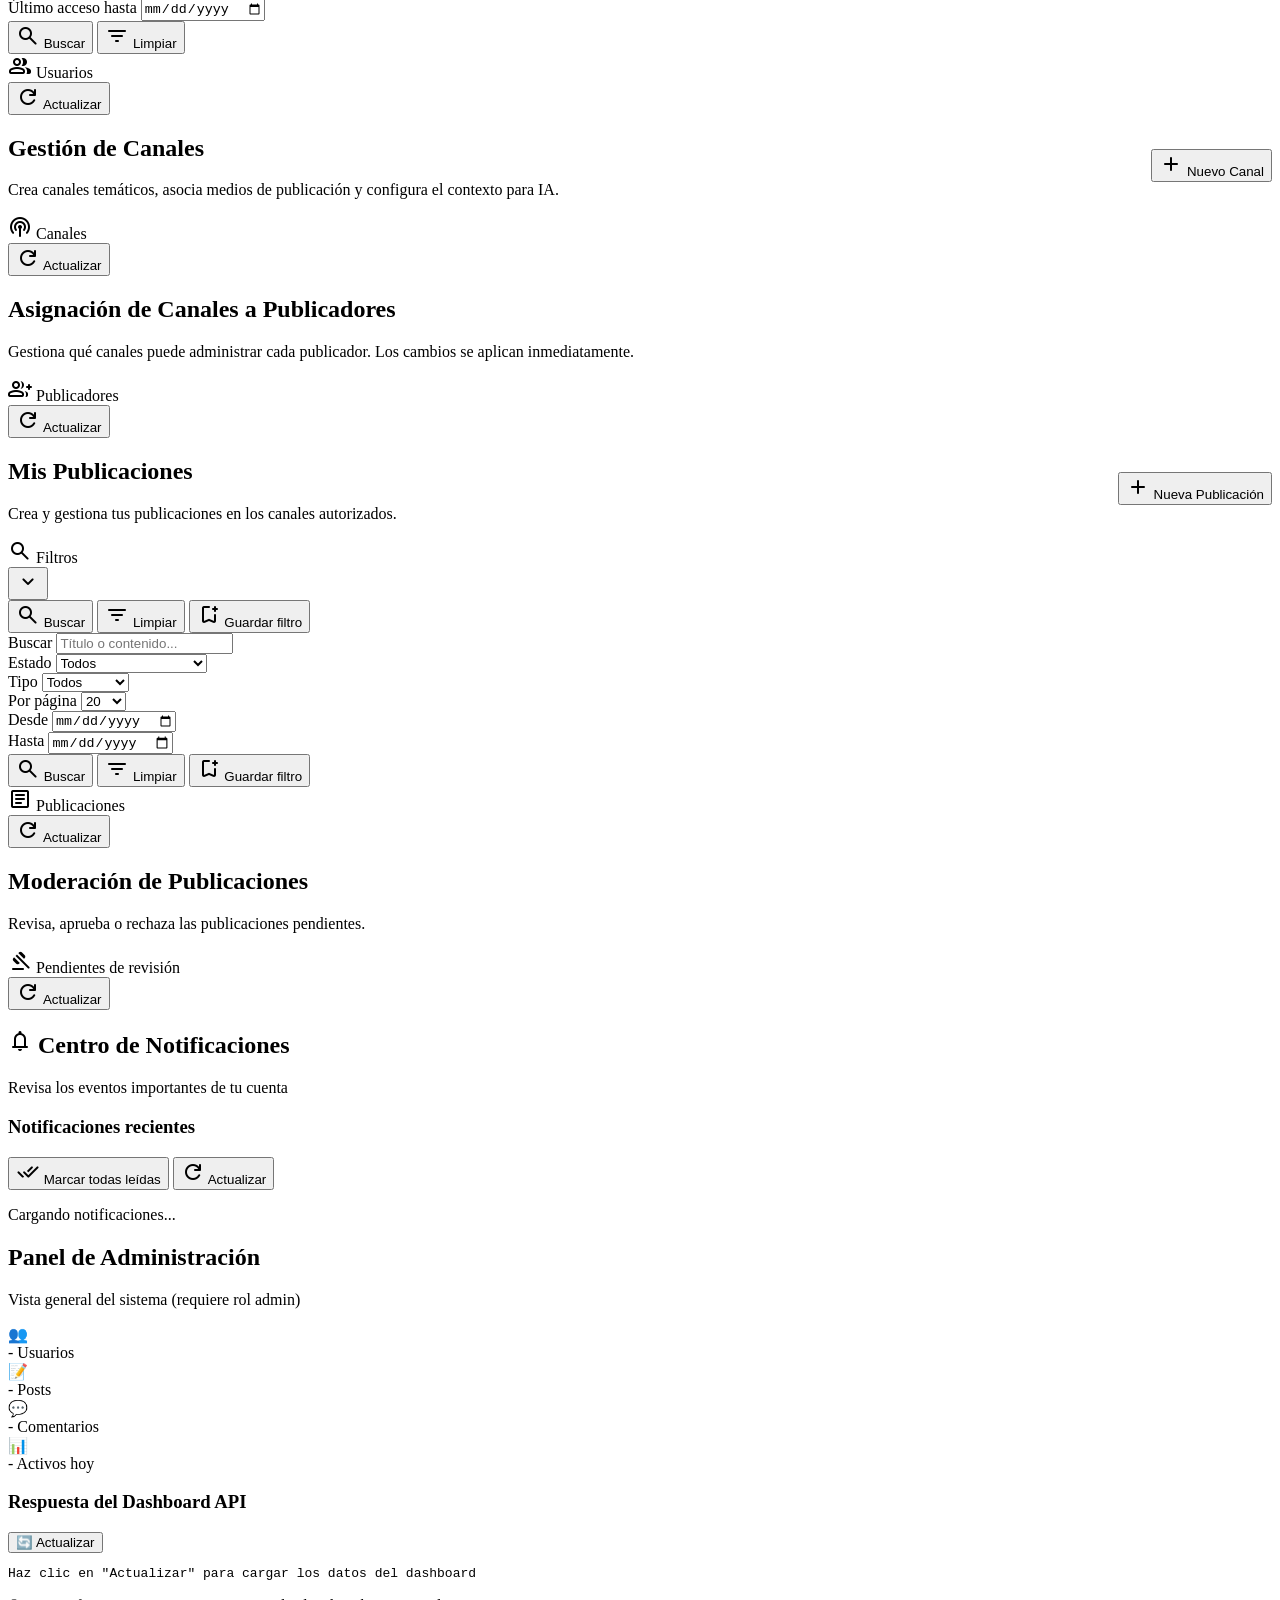
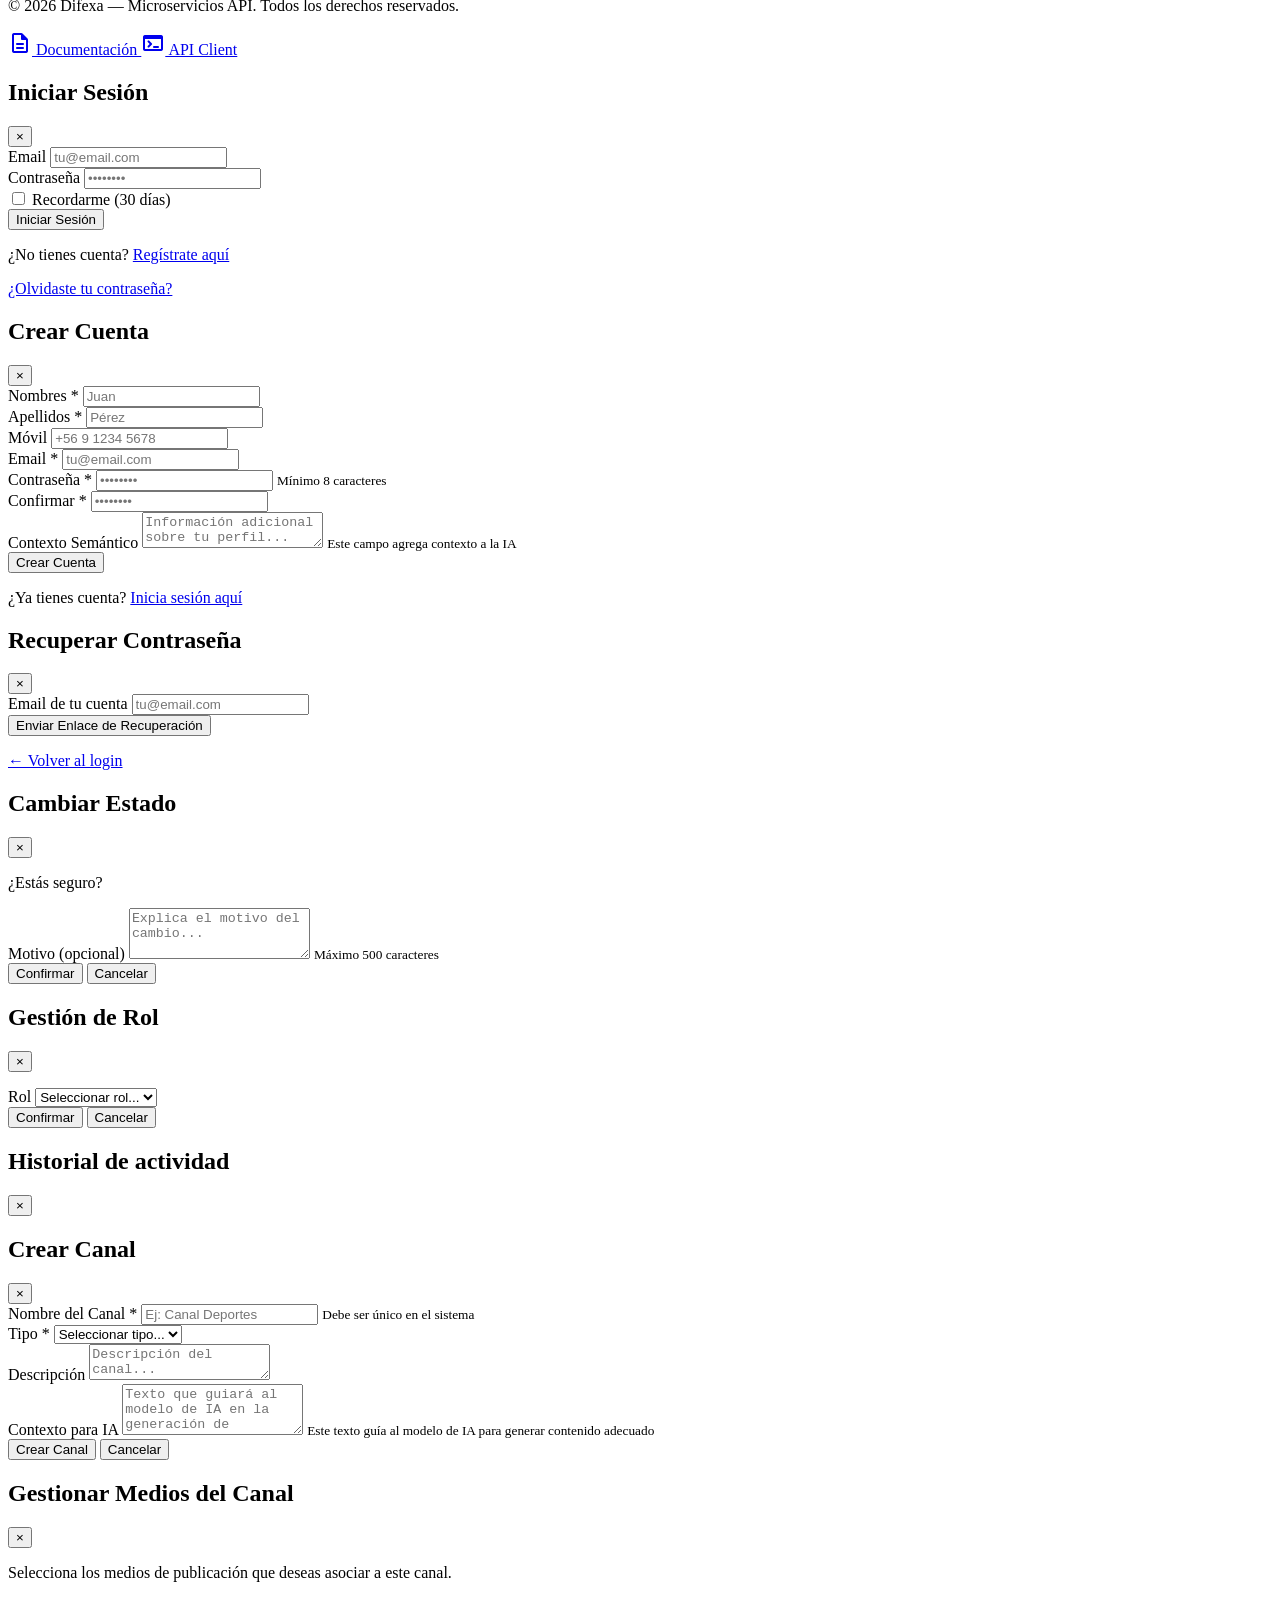
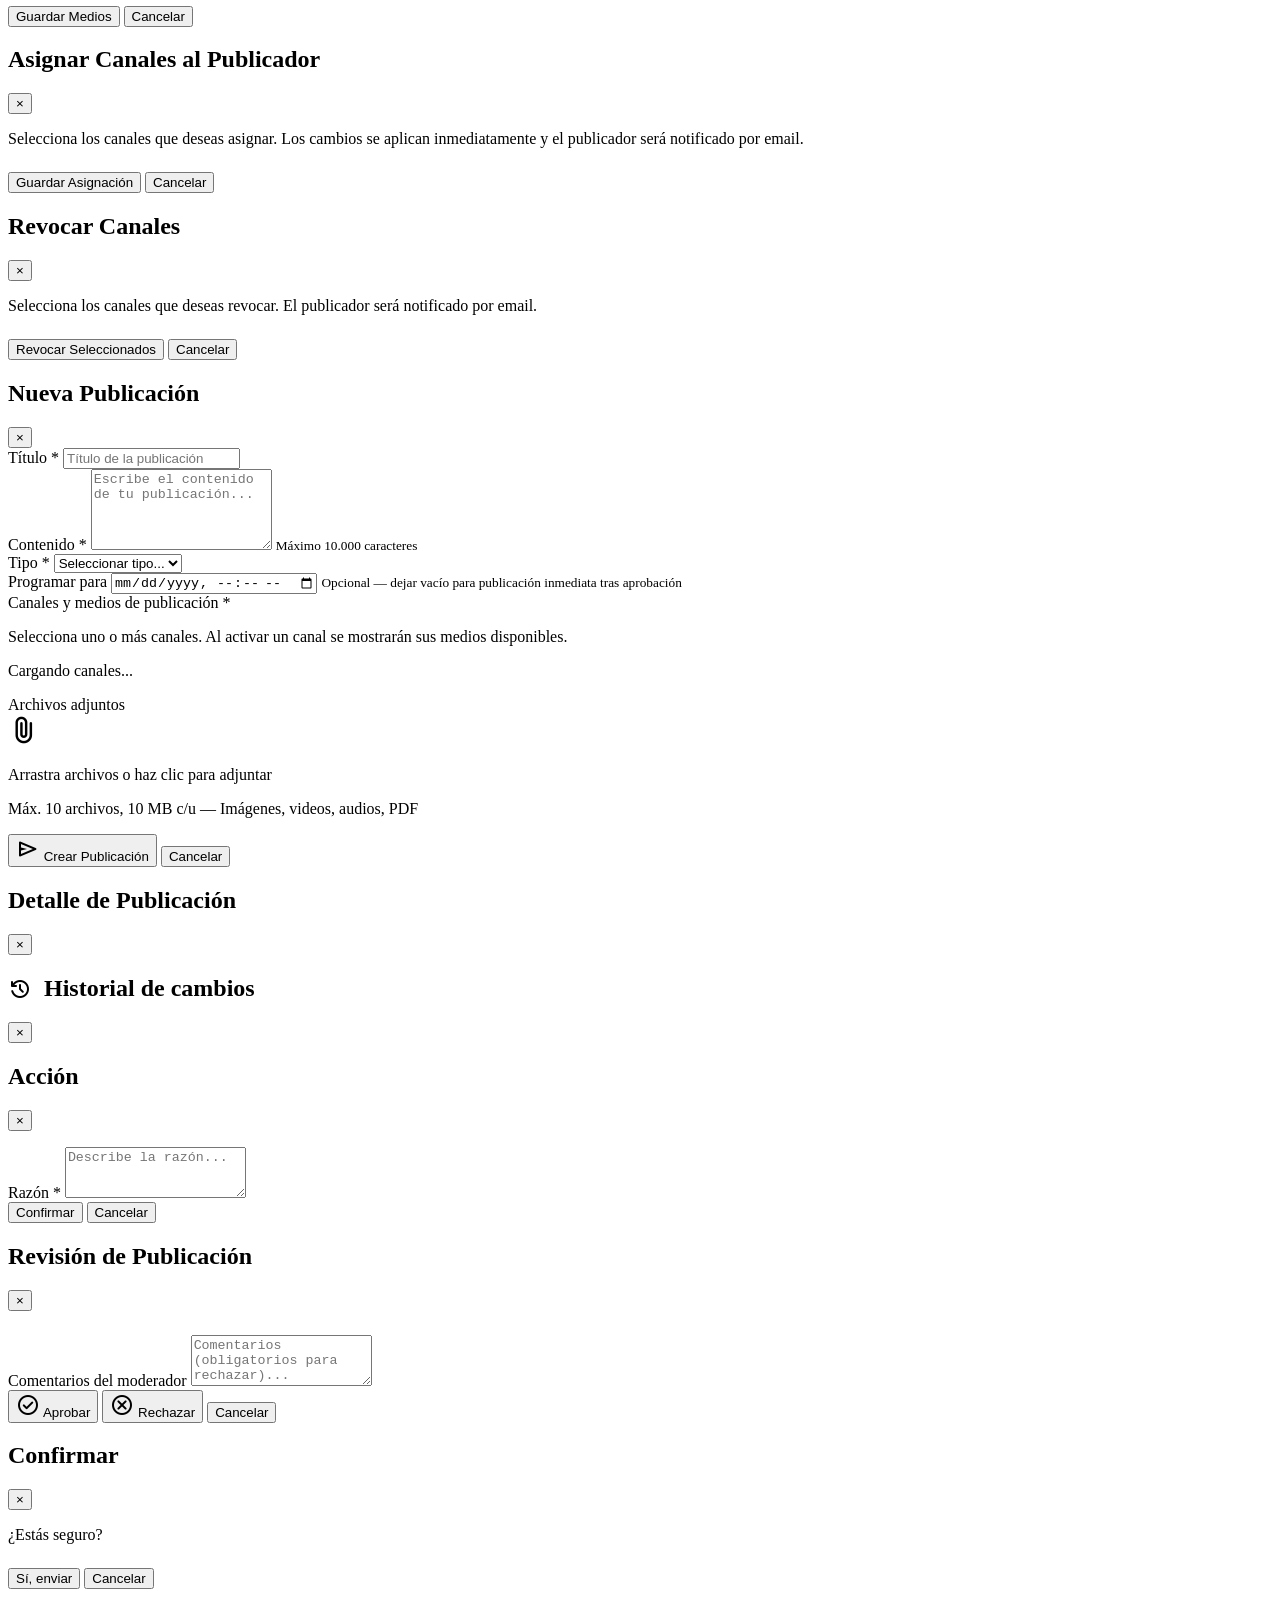
==== commit 1a7a48a0: "fixing delete post" ====
--- a/public/frontend/index.html
+++ b/public/frontend/index.html
@@ -1510,7 +1510,7 @@
             <div class="modal__body">
                 <p id="confirmMessage">¿Estás seguro?</p>
                 <div class="btn-group" style="margin-top: 1.5rem;">
-                    <button class="btn btn--danger" id="btnConfirmYes">Sí, eliminar</button>
+                    <button class="btn btn--primary" id="btnConfirmYes">Sí, enviar</button>
                     <button class="btn btn--outline" data-close-modal="confirmModal">Cancelar</button>
                 </div>
             </div>
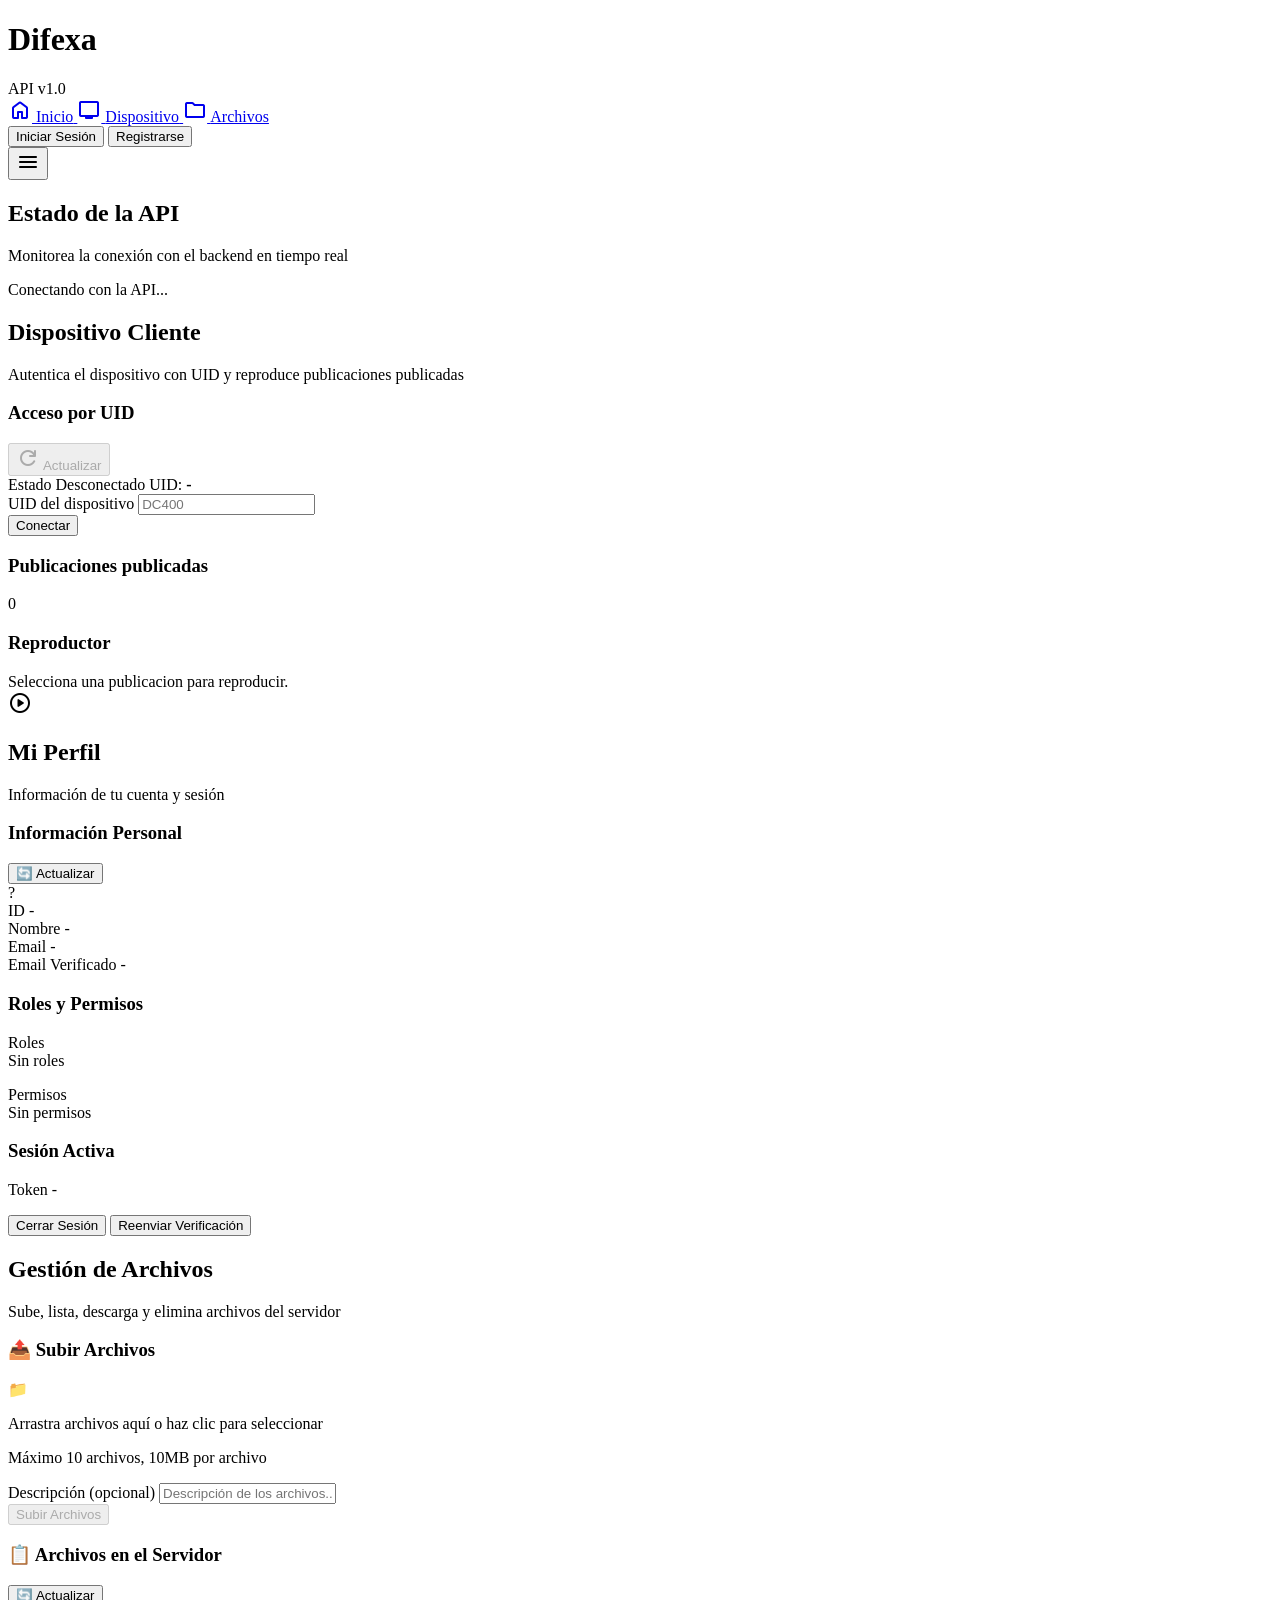
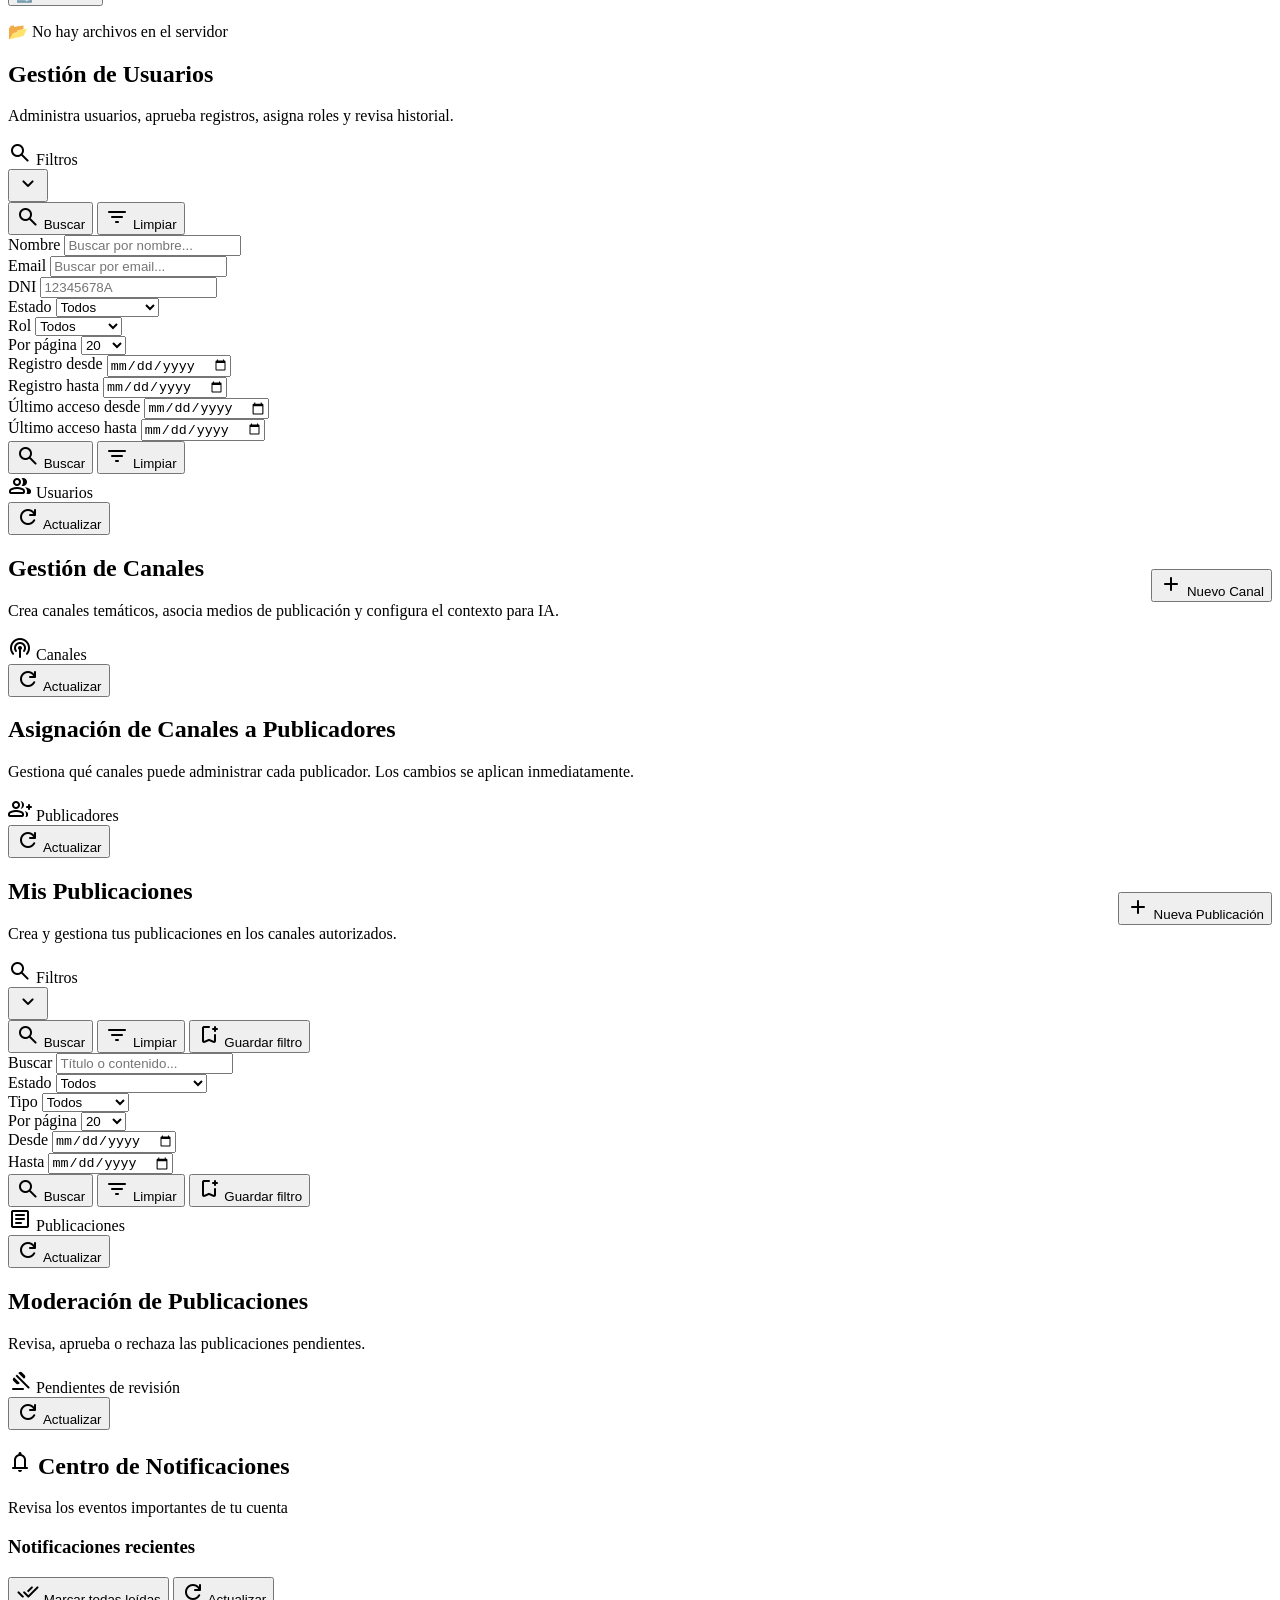
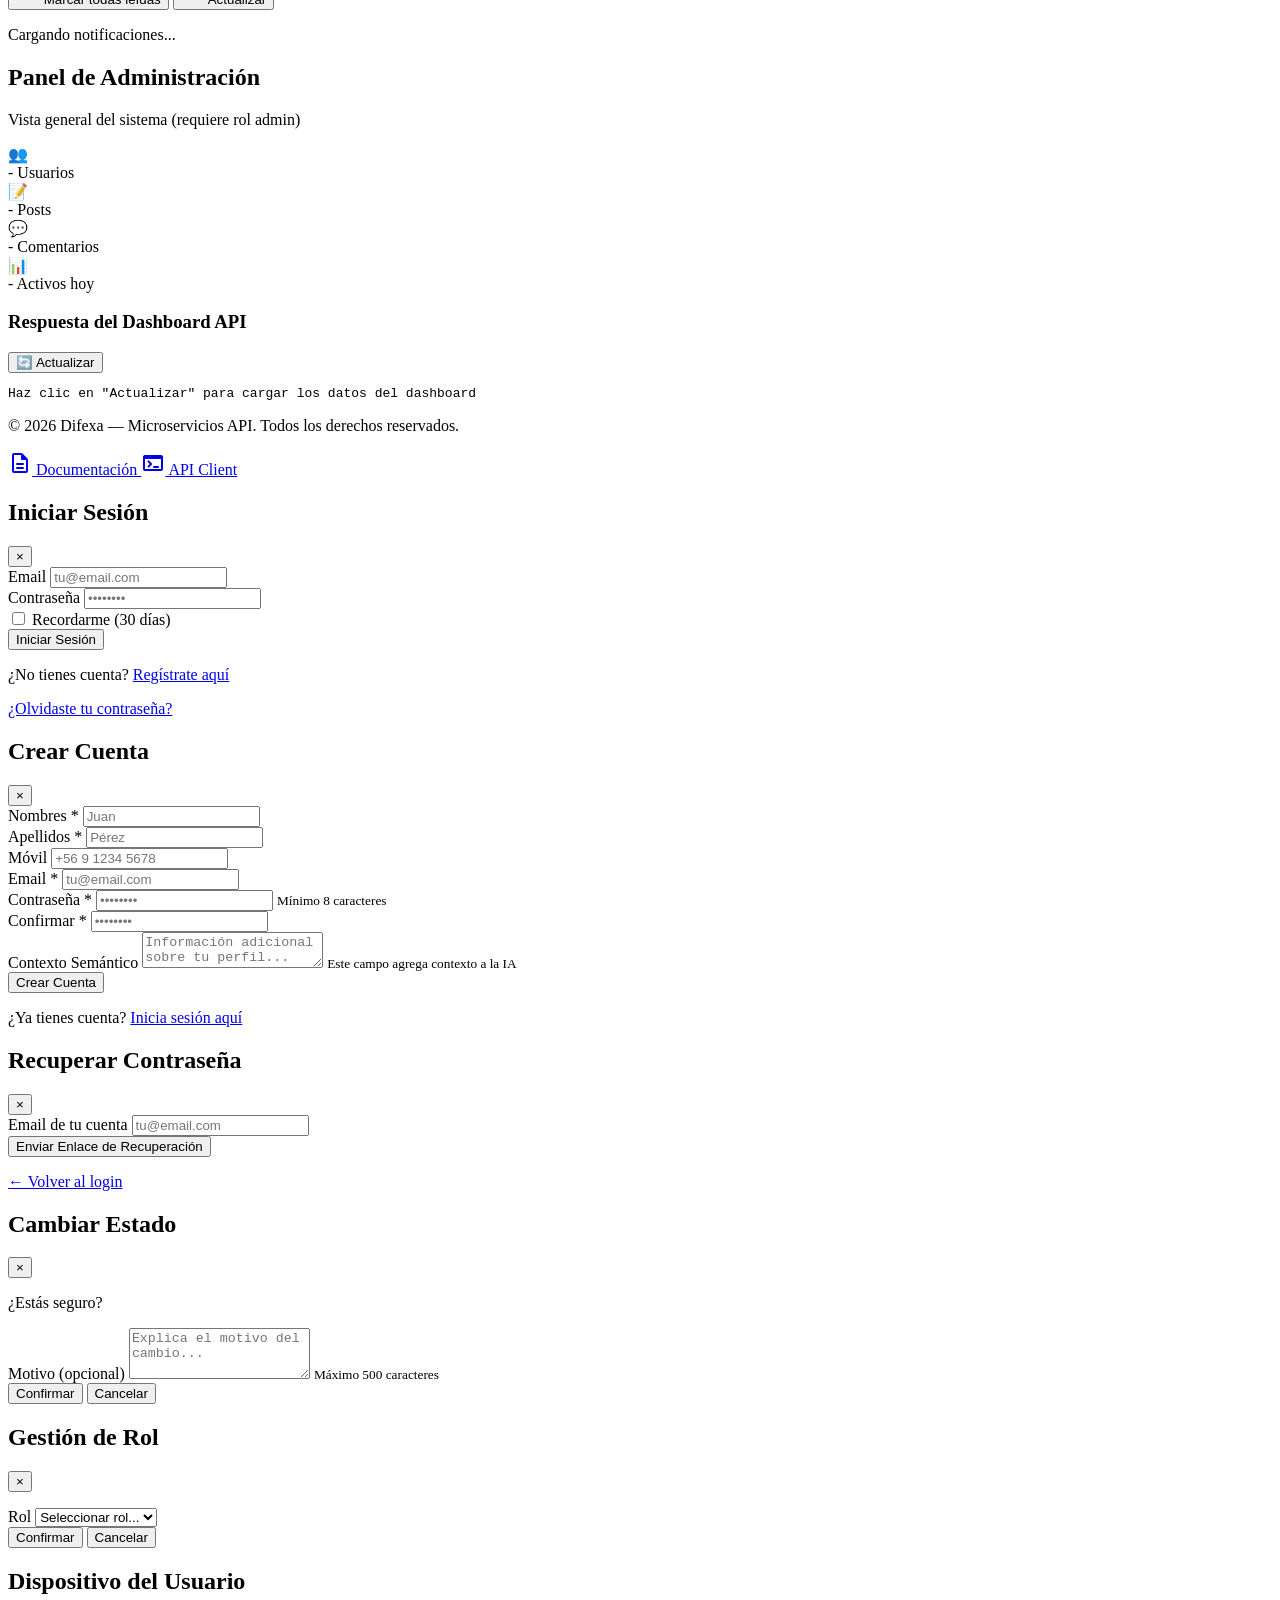
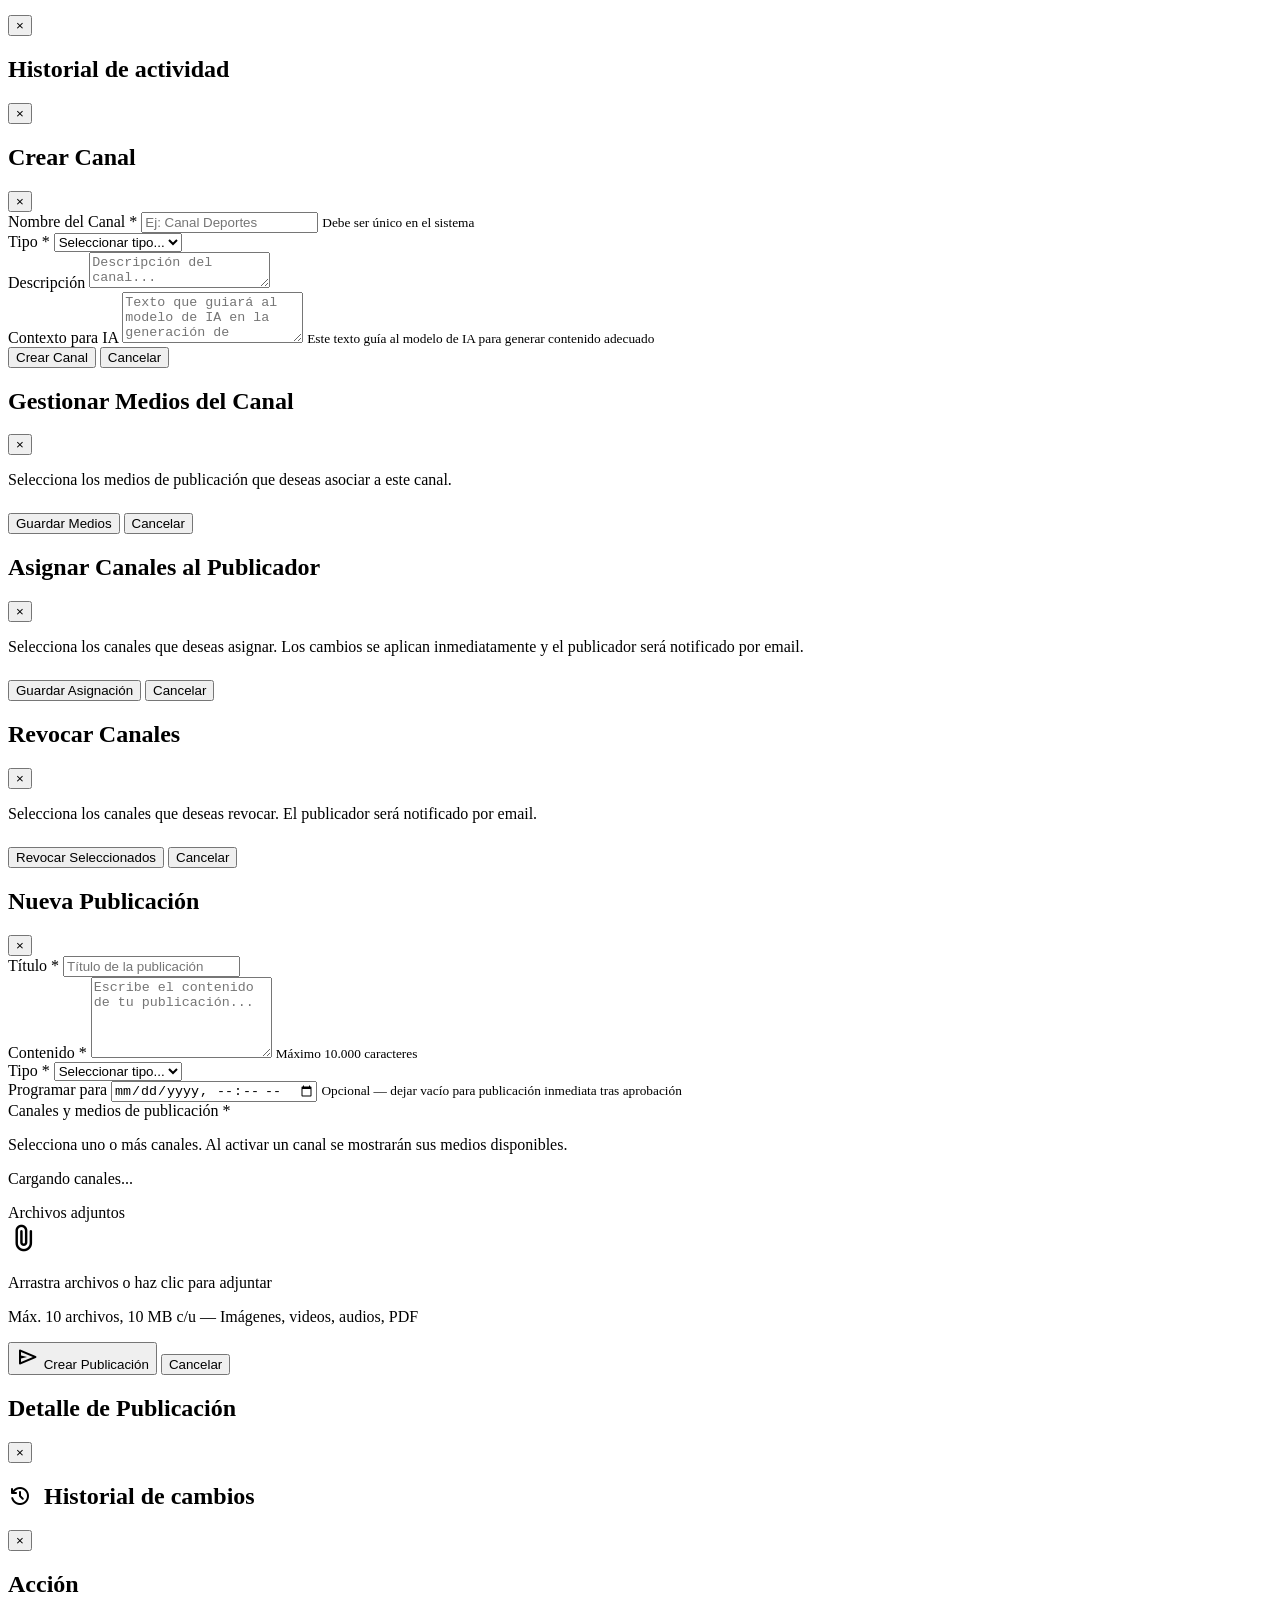
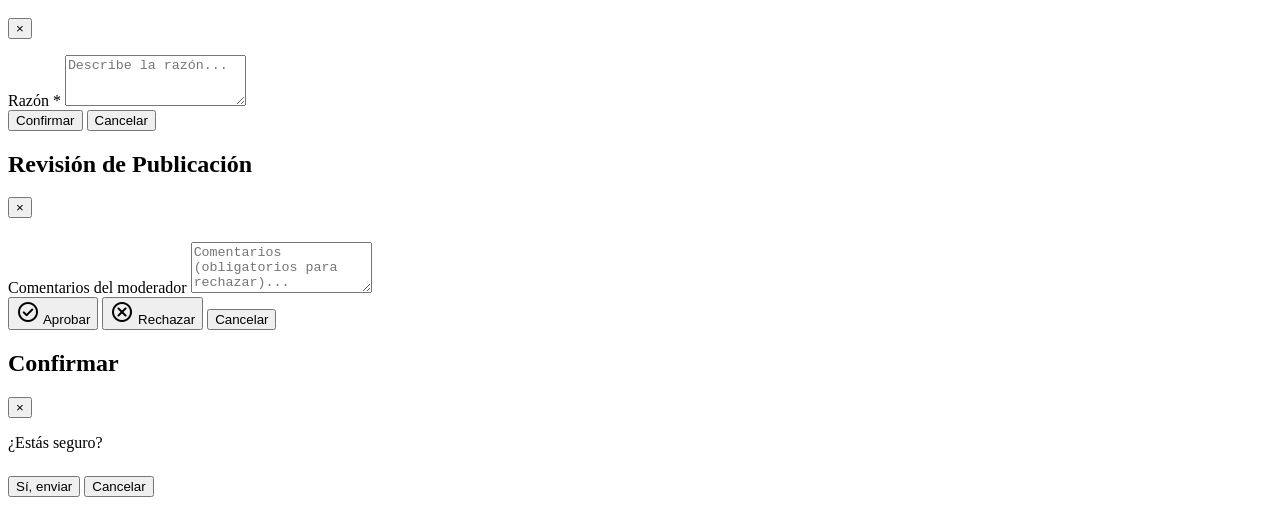
==== commit 197ca1c1: "Feat device client - admin assingment device and fronEnd" ====
--- a/public/frontend/index.html
+++ b/public/frontend/index.html
@@ -30,6 +30,10 @@
                     <a href="#" class="nav-link active" data-section="home">
                         <span class="material-symbols-rounded nav-icon">home</span>
                         <span>Inicio</span>
+                    </a>
+                    <a href="#" class="nav-link" data-section="device">
+                        <span class="material-symbols-rounded nav-icon">tv</span>
+                        <span>Dispositivo</span>
                     </a>
                     <a href="#" class="nav-link auth-only" data-section="profile" style="display:none;">
                         <span class="material-symbols-rounded nav-icon">person</span>
@@ -207,6 +211,86 @@
                     <h3>Error al conectar con la API</h3>
                     <p id="homeErrorMessage">No se pudo conectar con el servidor.</p>
                     <button class="btn btn--primary" id="btnRetry">Reintentar</button>
+                </div>
+            </section>
+
+            <!-- ========== DEVICE CLIENT SECTION ========== -->
+            <section id="sectionDevice" class="section">
+                <div class="section__header">
+                    <h2 class="section__title">Dispositivo Cliente</h2>
+                    <p class="section__subtitle">Autentica el dispositivo con UID y reproduce publicaciones publicadas
+                    </p>
+                </div>
+
+                <div class="device-grid">
+                    <div class="card">
+                        <div class="card__header">
+                            <h3 class="card__title">Acceso por UID</h3>
+                            <div class="btn-group">
+                                <button class="btn btn--outline btn--sm" id="btnDeviceRefresh" disabled>
+                                    <span class="material-symbols-rounded">refresh</span>
+                                    Actualizar
+                                </button>
+                                <button class="btn btn--danger btn--sm" id="btnDeviceLogout" style="display:none;">
+                                    <span class="material-symbols-rounded">logout</span>
+                                    Desconectar
+                                </button>
+                            </div>
+                        </div>
+                        <div class="card__body">
+                            <div class="device-status">
+                                <span class="device-status__label">Estado</span>
+                                <span id="deviceStatus" class="device-status__value">Desconectado</span>
+                                <span class="device-status__uid">UID: <strong id="deviceUidValue">-</strong></span>
+                            </div>
+
+                            <div class="alert alert--error" id="deviceLoginError" style="display:none;"></div>
+
+                            <form id="deviceLoginForm" class="device-form">
+                                <div class="form-group">
+                                    <label class="form-label" for="deviceUidInput">UID del dispositivo</label>
+                                    <input type="text" id="deviceUidInput" class="form-input" placeholder="DC400"
+                                        maxlength="50" required>
+                                </div>
+                                <button class="btn btn--primary btn--block" id="btnDeviceLogin" type="submit">
+                                    Conectar
+                                </button>
+                            </form>
+                        </div>
+                    </div>
+
+                    <div class="card">
+                        <div class="card__header">
+                            <h3 class="card__title">Publicaciones publicadas</h3>
+                            <span class="chip" id="devicePostsCount">0</span>
+                        </div>
+                        <div class="card__body">
+                            <div id="devicePostsLoading" class="loading" style="display:none;">
+                                <div class="spinner spinner--sm"></div>
+                                <p>Cargando publicaciones...</p>
+                            </div>
+                            <div id="devicePostsEmpty" class="empty-state" style="display:none;">
+                                <span class="material-symbols-rounded"
+                                    style="font-size:2rem;color:var(--on-surface-variant);">playlist_remove</span>
+                                <p>No hay publicaciones publicadas disponibles</p>
+                            </div>
+                            <div id="devicePostsList" class="device-posts" style="display:none;"></div>
+                        </div>
+                    </div>
+                </div>
+
+                <div class="card device-player-card">
+                    <div class="card__header">
+                        <h3 class="card__title">Reproductor</h3>
+                        <span id="devicePlayerStatus" class="text-muted">Selecciona una publicacion para
+                            reproducir.</span>
+                    </div>
+                    <div class="card__body">
+                        <div id="devicePlayerEmpty" class="device-player-empty">
+                            <span class="material-symbols-rounded">play_circle</span>
+                        </div>
+                        <div id="devicePlayerContent" class="device-player-content"></div>
+                    </div>
                 </div>
             </section>
 
@@ -1178,6 +1262,58 @@
         </div>
     </div>
 
+    <!-- ========== MODAL: USER DEVICE ASSIGN ========== -->
+    <div id="deviceModal" class="modal">
+        <div class="modal__overlay"></div>
+        <div class="modal__content modal__content--sm">
+            <div class="modal__header">
+                <h2 class="modal__title">Dispositivo del Usuario</h2>
+                <button class="modal__close" data-close-modal="deviceModal">&times;</button>
+            </div>
+            <div class="modal__body">
+                <div class="alert alert--error" id="deviceModalError" style="display:none;"></div>
+                <div id="deviceModalLoading" class="loading" style="display:none;">
+                    <div class="spinner spinner--sm"></div>
+                    <p>Cargando dispositivo...</p>
+                </div>
+                <div id="deviceModalContent" style="display:none;">
+                    <div class="device-modal-summary">
+                        <div class="device-summary__item">
+                            <span class="device-summary__label">Usuario</span>
+                            <span class="device-summary__value" id="deviceModalUserName">-</span>
+                        </div>
+                        <div class="device-summary__item">
+                            <span class="device-summary__label">Email</span>
+                            <span class="device-summary__value" id="deviceModalUserEmail">-</span>
+                        </div>
+                        <div class="device-summary__item">
+                            <span class="device-summary__label">UID</span>
+                            <span class="device-summary__value" id="deviceModalUid">-</span>
+                        </div>
+                        <div class="device-summary__item">
+                            <span class="device-summary__label">Estado</span>
+                            <span class="device-status-pill" id="deviceModalStatus">-</span>
+                        </div>
+                    </div>
+
+                    <div class="form-group" style="margin-top:1rem;">
+                        <label class="checkbox-label">
+                            <input type="checkbox" id="deviceModalIsActive" class="checkbox-input" checked>
+                            <span>Dispositivo activo</span>
+                        </label>
+                    </div>
+
+                    <div class="btn-group" style="margin-top:1rem;">
+                        <button class="btn btn--primary" id="btnDeviceAssignConfirm">Asignar dispositivo</button>
+                        <button class="btn btn--outline" id="btnDeviceUpdateConfirm">Actualizar estado</button>
+                        <button class="btn btn--danger" id="btnDeviceRevokeConfirm">Revocar dispositivo</button>
+                        <button class="btn btn--outline" data-close-modal="deviceModal">Cancelar</button>
+                    </div>
+                </div>
+            </div>
+        </div>
+    </div>
+
     <!-- ========== MODAL: HISTORIAL DE USUARIO ========== -->
     <div id="historyModal" class="modal">
         <div class="modal__overlay"></div>
@@ -1531,6 +1667,7 @@
     <script src="./frontend/js/posts.js"></script>
     <script src="./frontend/js/moderation.js"></script>
     <script src="./frontend/js/notifications.js"></script>
+    <script src="./frontend/js/device.js"></script>
     <script src="./frontend/js/app.js"></script>
 </body>
 
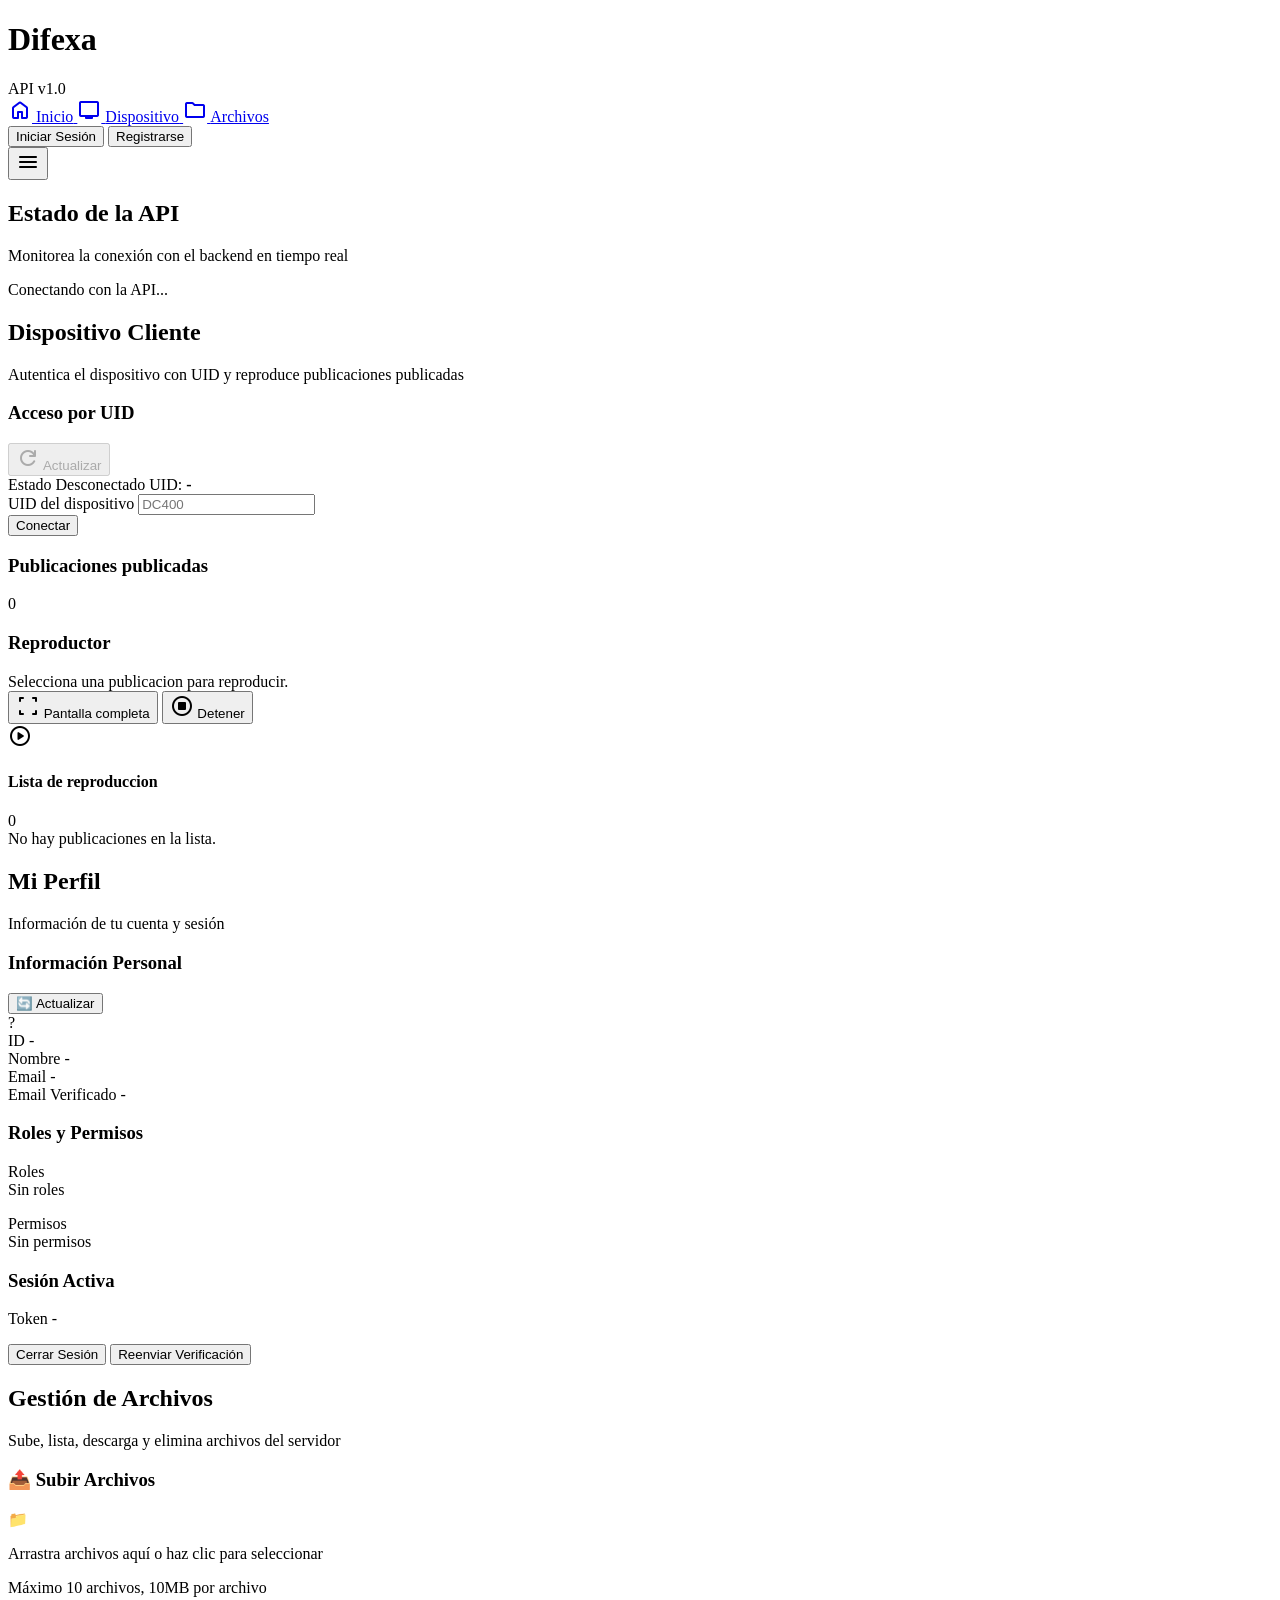
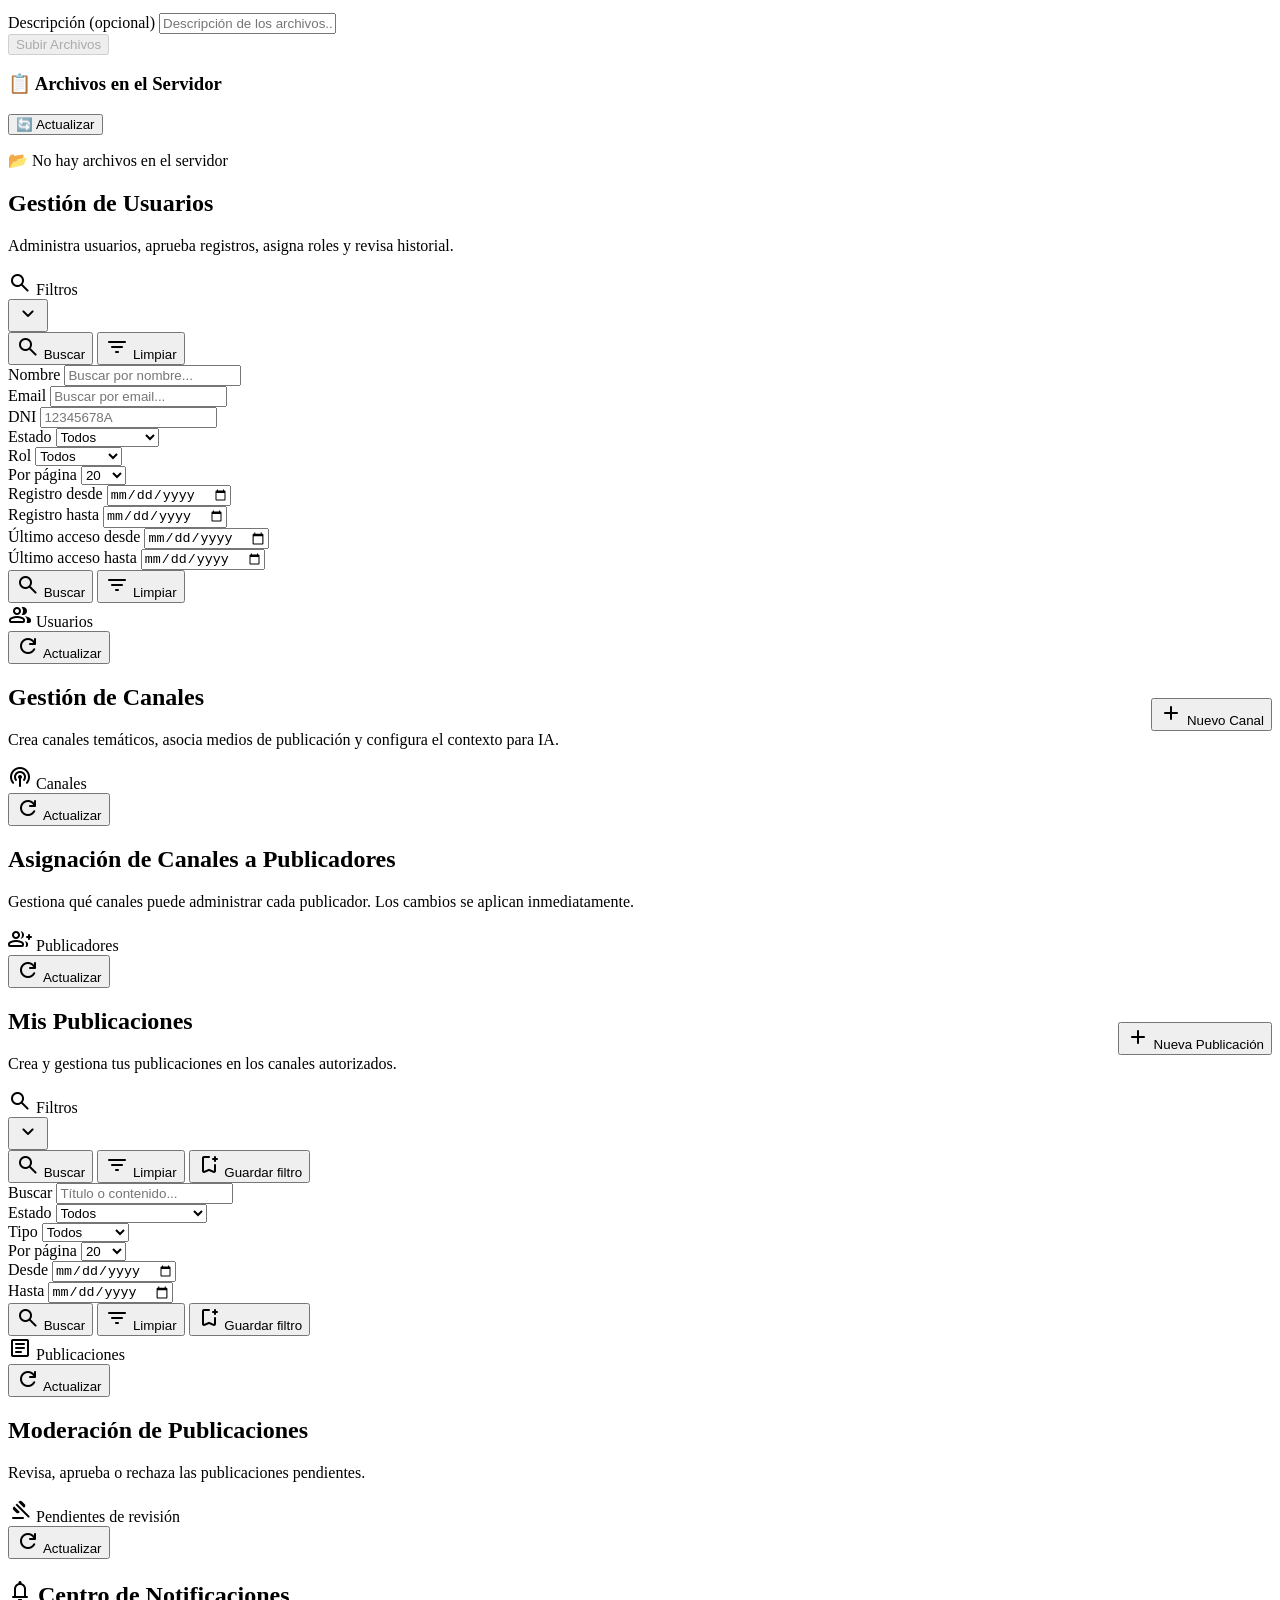
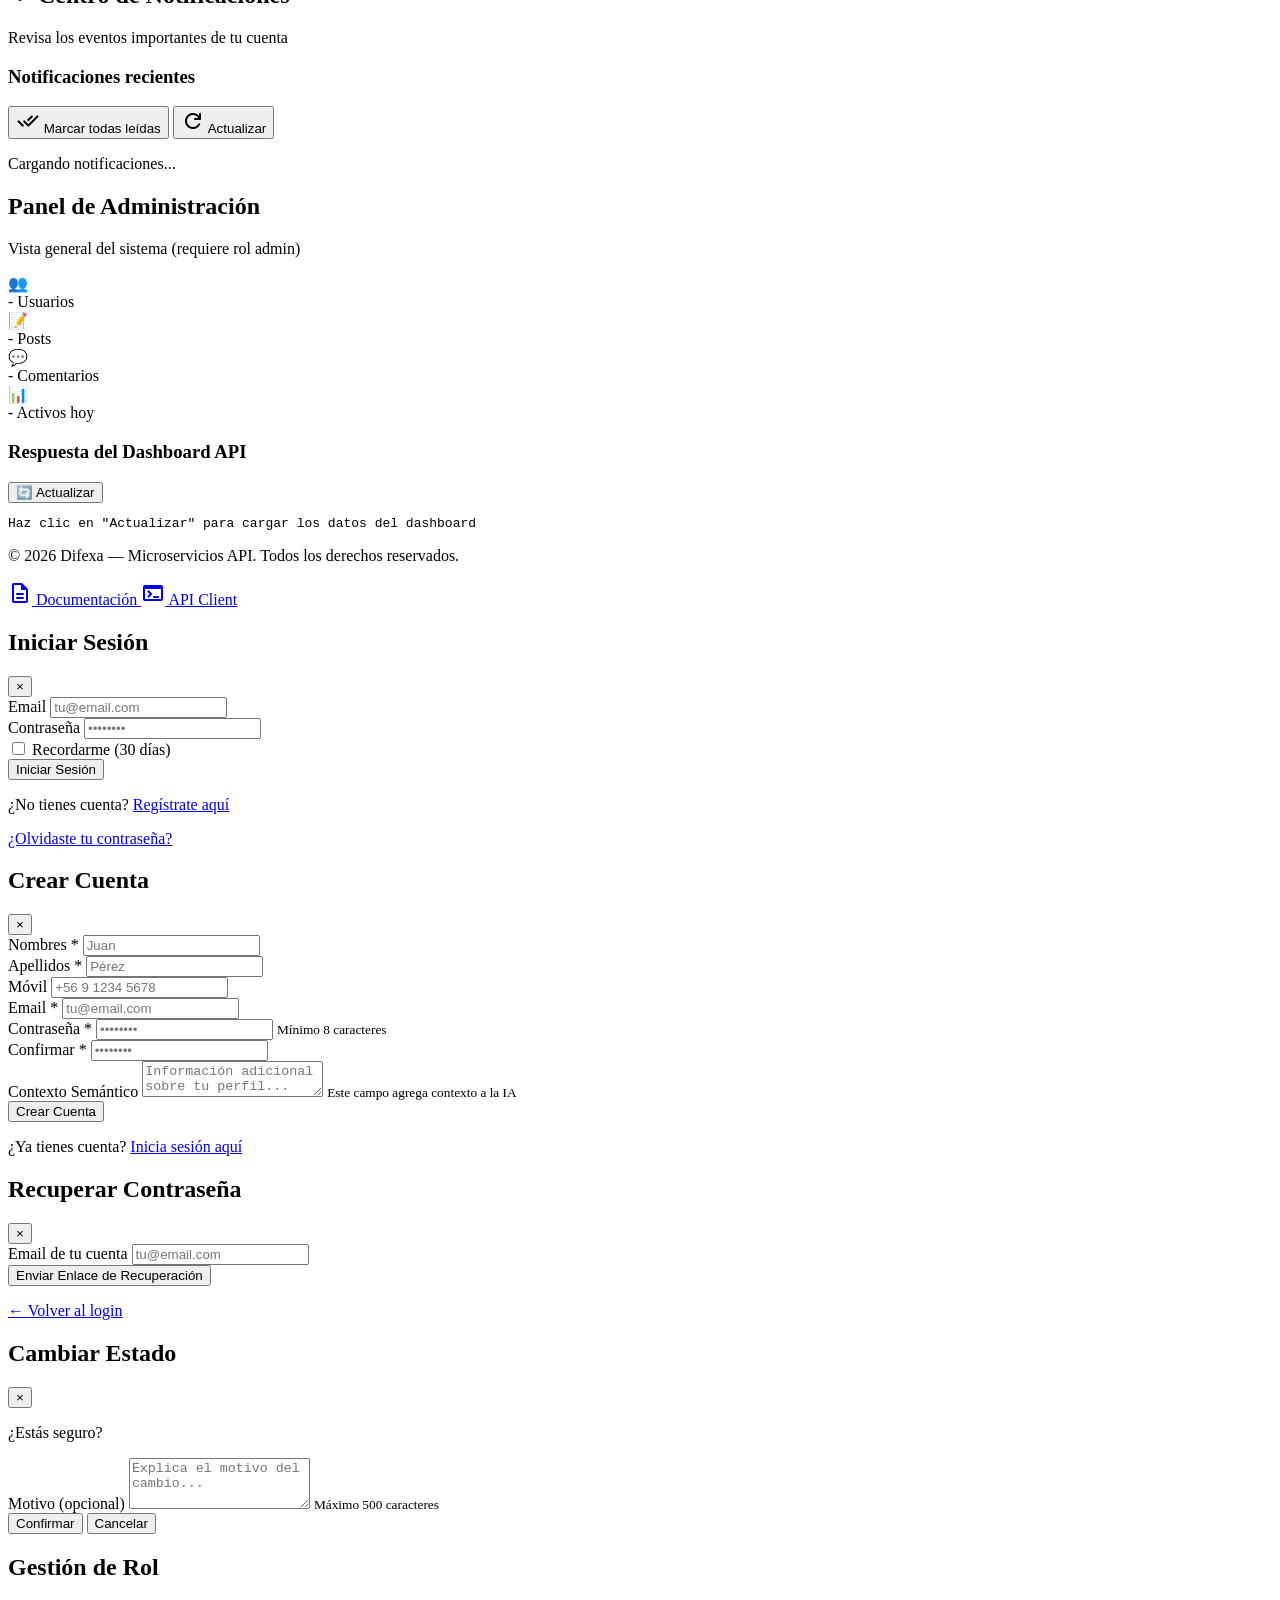
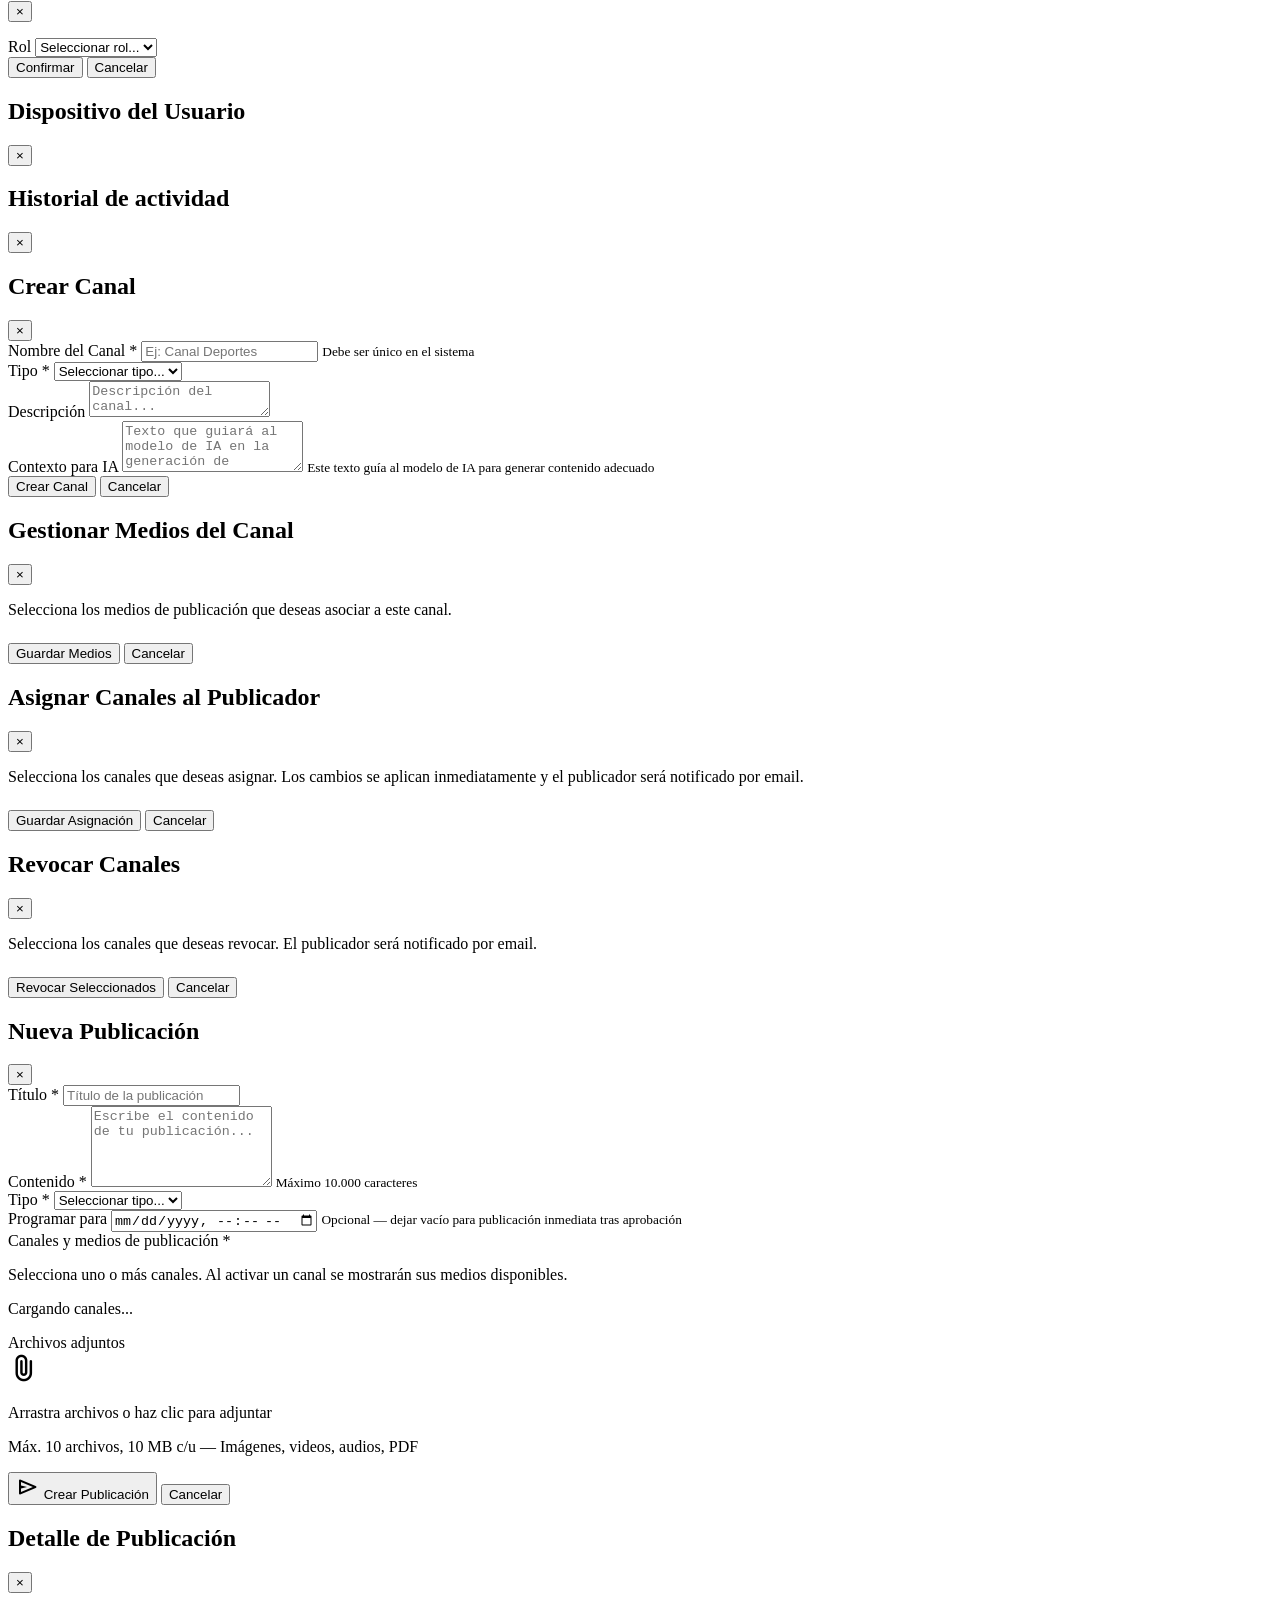
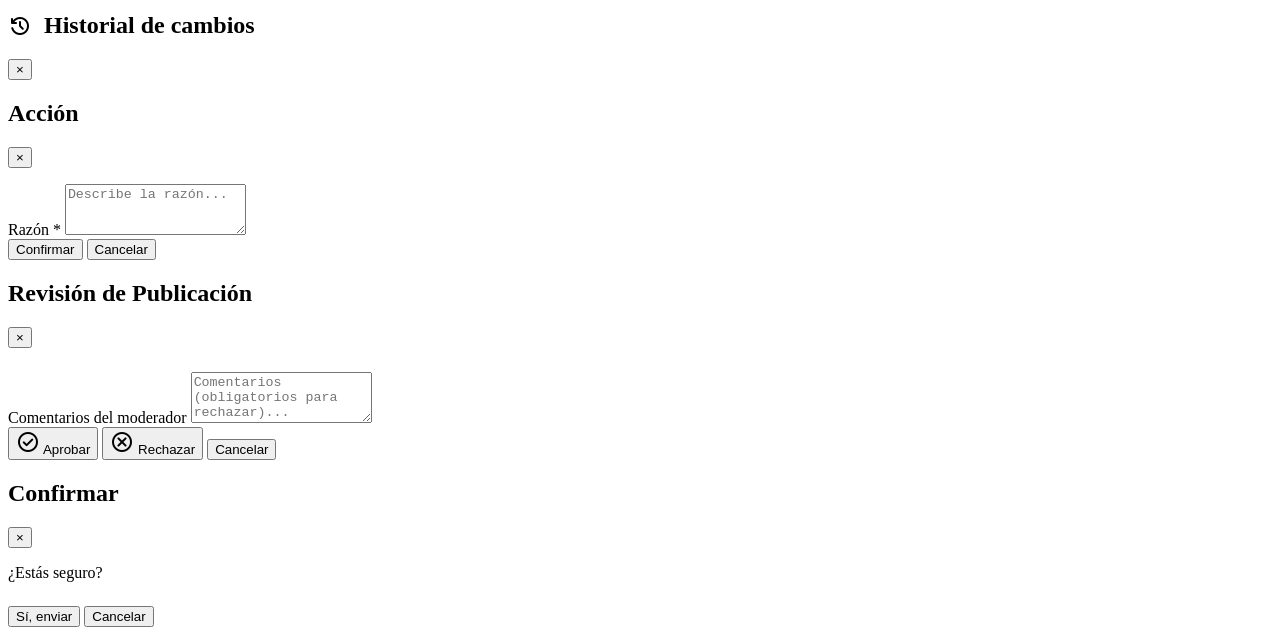
==== commit 26295ab7: "Feat strong permisions" ====
--- a/public/frontend/index.html
+++ b/public/frontend/index.html
@@ -279,17 +279,37 @@
                     </div>
                 </div>
 
-                <div class="card device-player-card">
+                <div class="card device-player-card" id="devicePlayerCard">
                     <div class="card__header">
-                        <h3 class="card__title">Reproductor</h3>
-                        <span id="devicePlayerStatus" class="text-muted">Selecciona una publicacion para
-                            reproducir.</span>
+                        <div>
+                            <h3 class="card__title">Reproductor</h3>
+                            <span id="devicePlayerStatus" class="text-muted">Selecciona una publicacion para
+                                reproducir.</span>
+                        </div>
+                        <div class="device-controls">
+                            <button class="btn btn--outline btn--sm" id="btnDeviceFullscreen">
+                                <span class="material-symbols-rounded">fullscreen</span>
+                                Pantalla completa
+                            </button>
+                            <button class="btn btn--danger btn--sm" id="btnDeviceStop">
+                                <span class="material-symbols-rounded">stop_circle</span>
+                                Detener
+                            </button>
+                        </div>
                     </div>
                     <div class="card__body">
                         <div id="devicePlayerEmpty" class="device-player-empty">
                             <span class="material-symbols-rounded">play_circle</span>
                         </div>
                         <div id="devicePlayerContent" class="device-player-content"></div>
+                        <div class="device-playlist" id="devicePlaylist">
+                            <div class="device-playlist__header">
+                                <h4>Lista de reproduccion</h4>
+                                <span class="chip" id="devicePlaylistCount">0</span>
+                            </div>
+                            <div id="devicePlaylistEmpty" class="text-muted">No hay publicaciones en la lista.</div>
+                            <div id="devicePlaylistItems" class="device-playlist__items"></div>
+                        </div>
                     </div>
                 </div>
             </section>
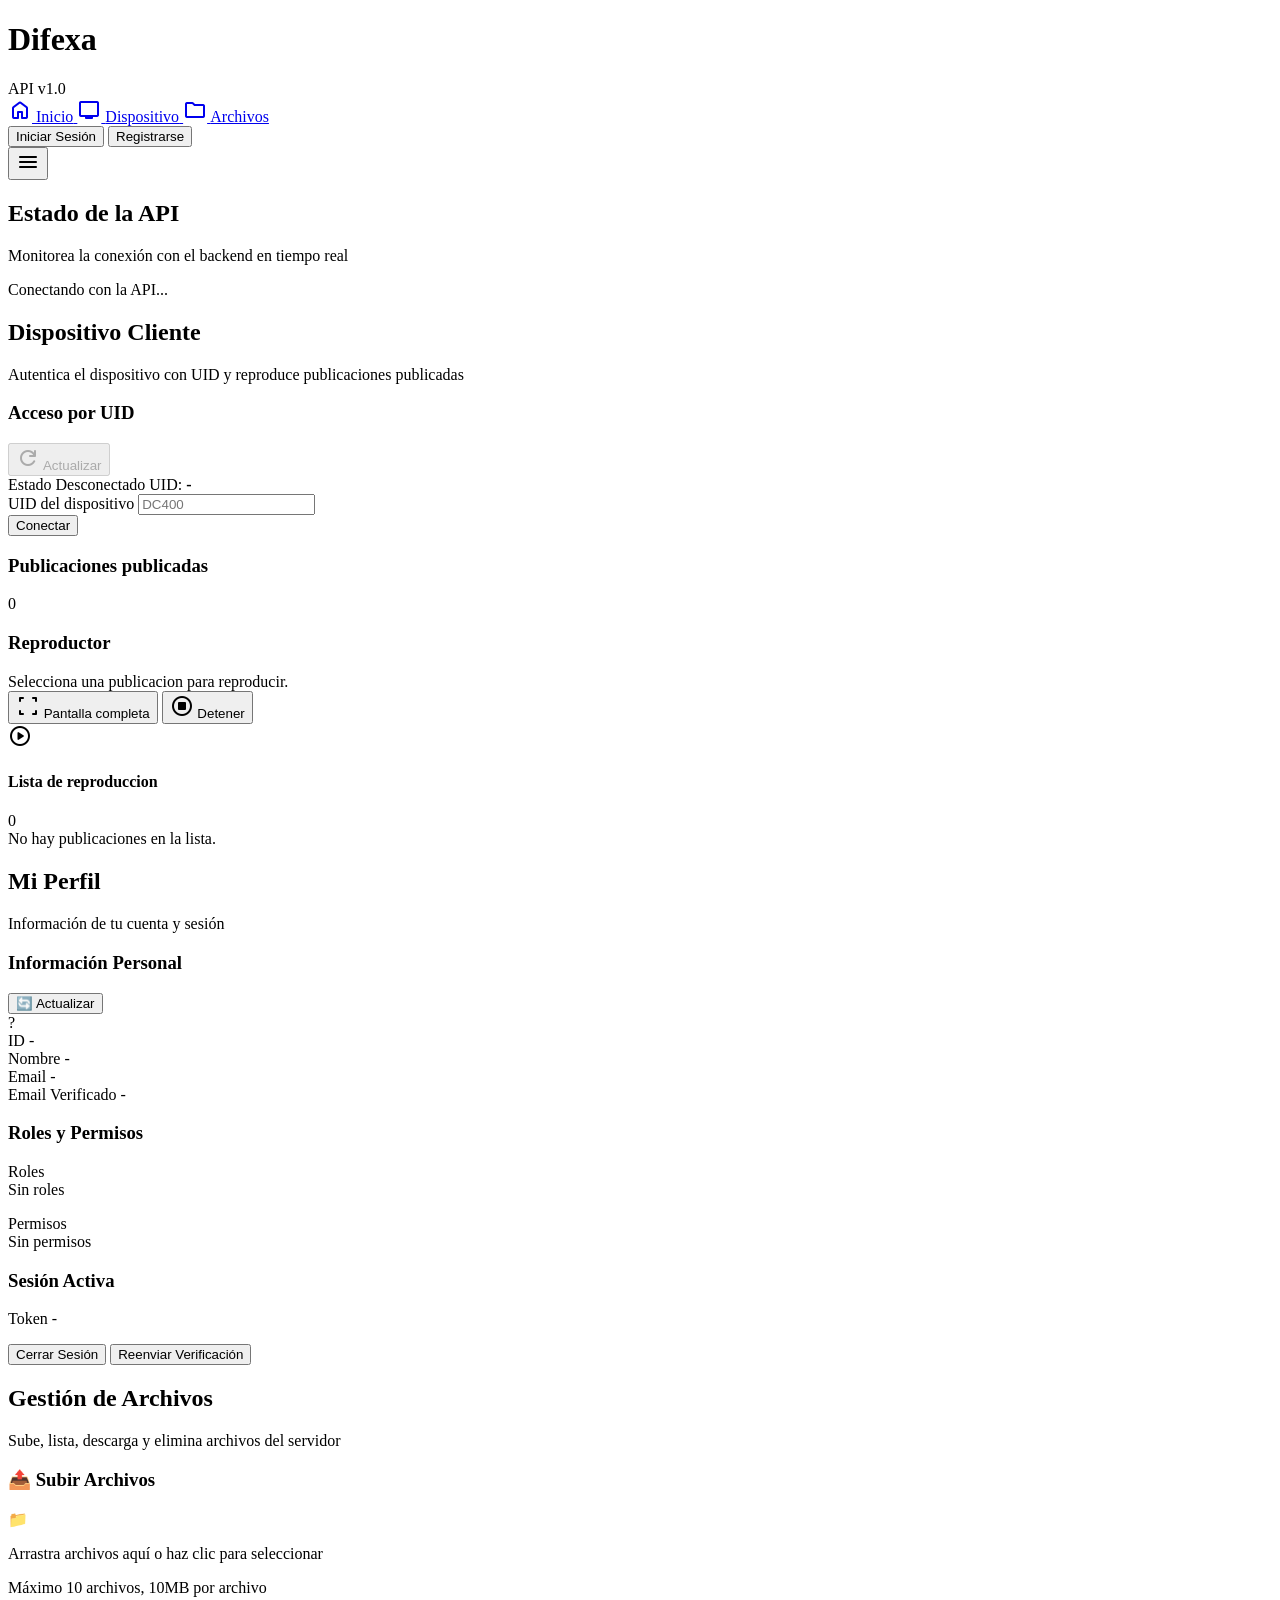
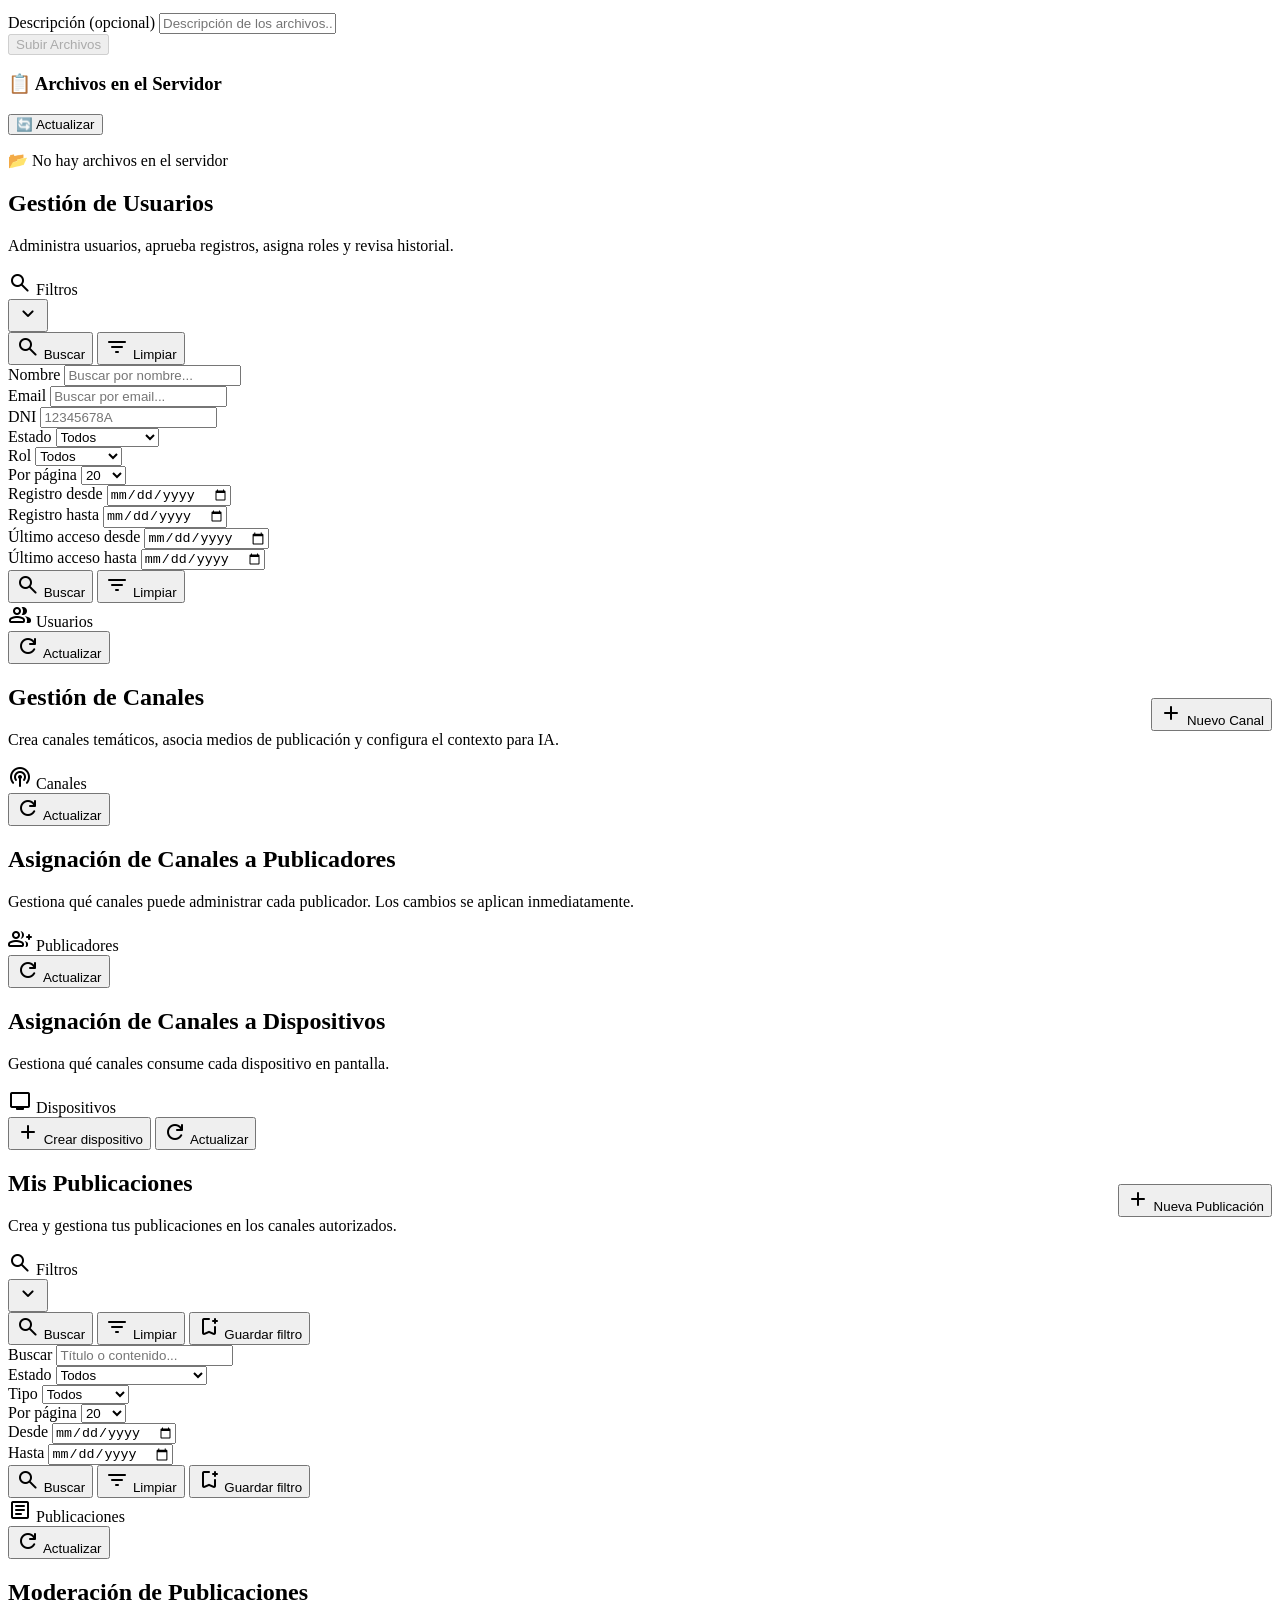
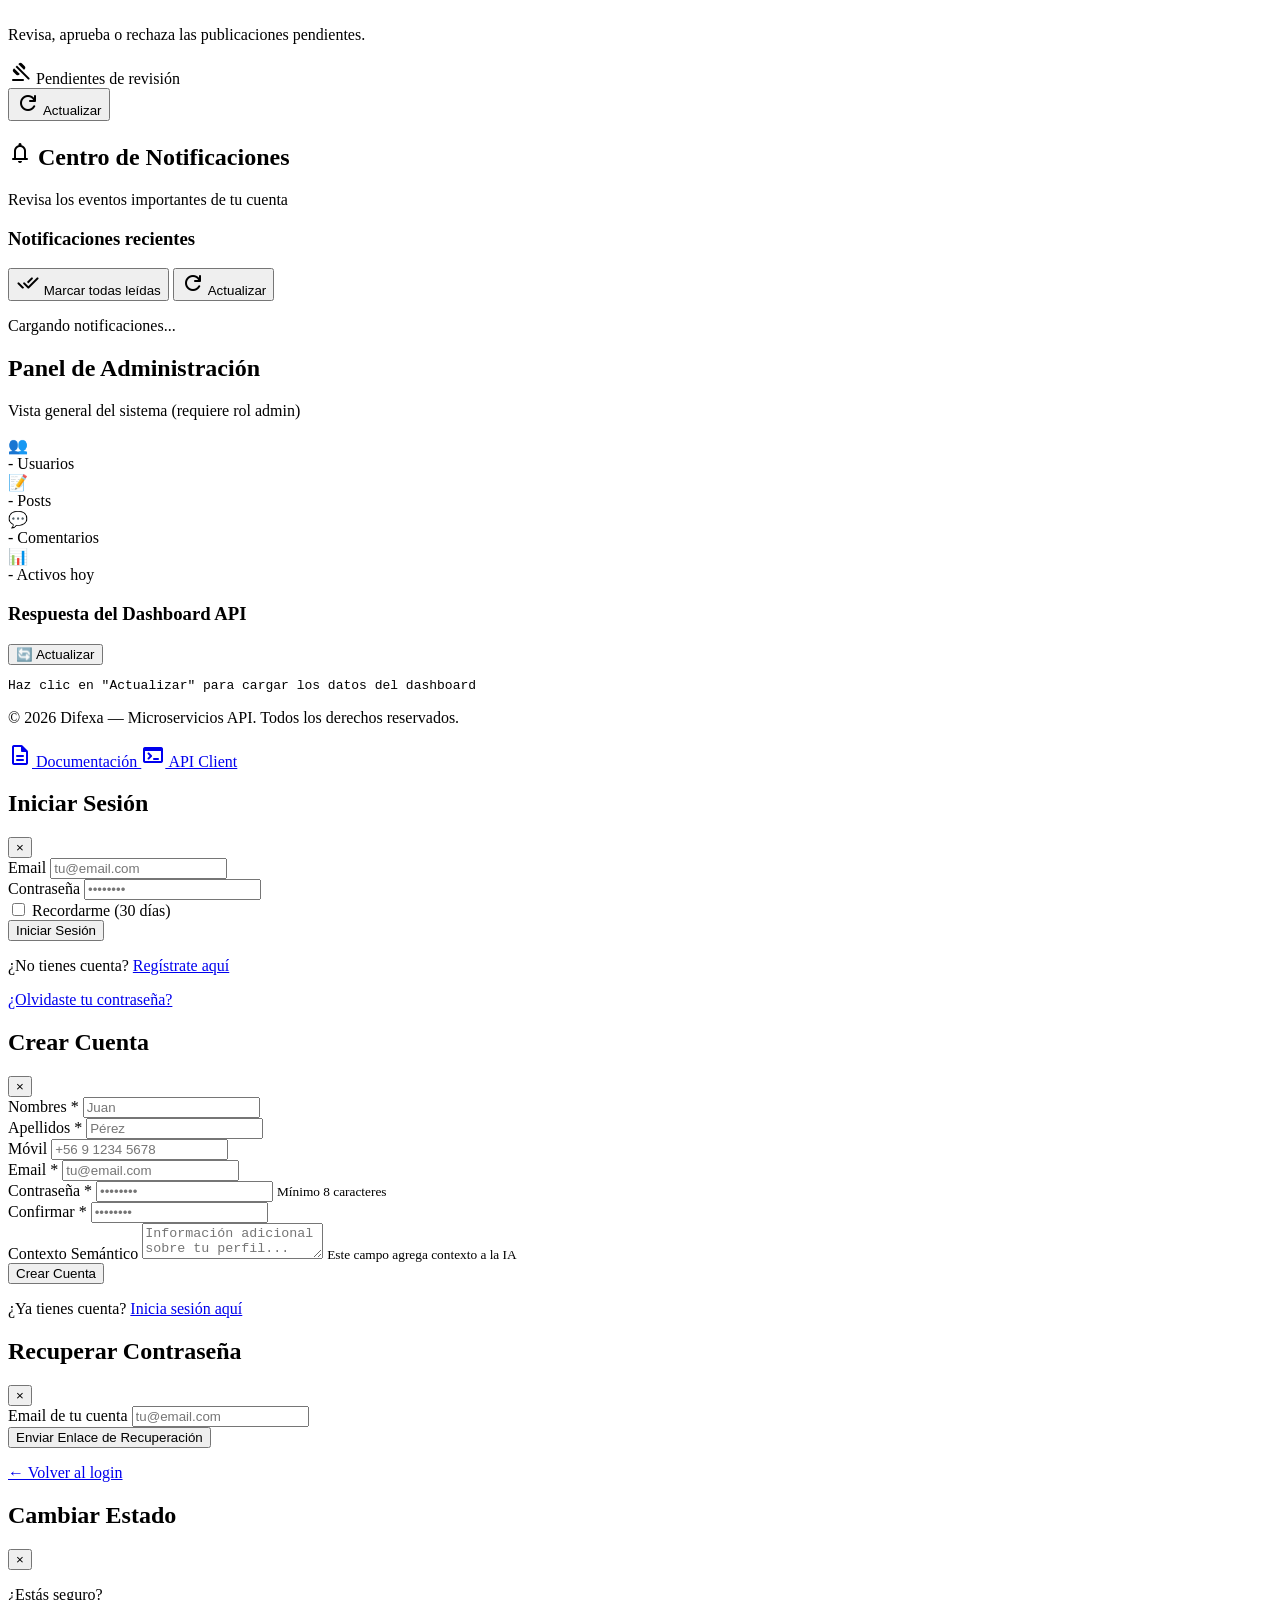
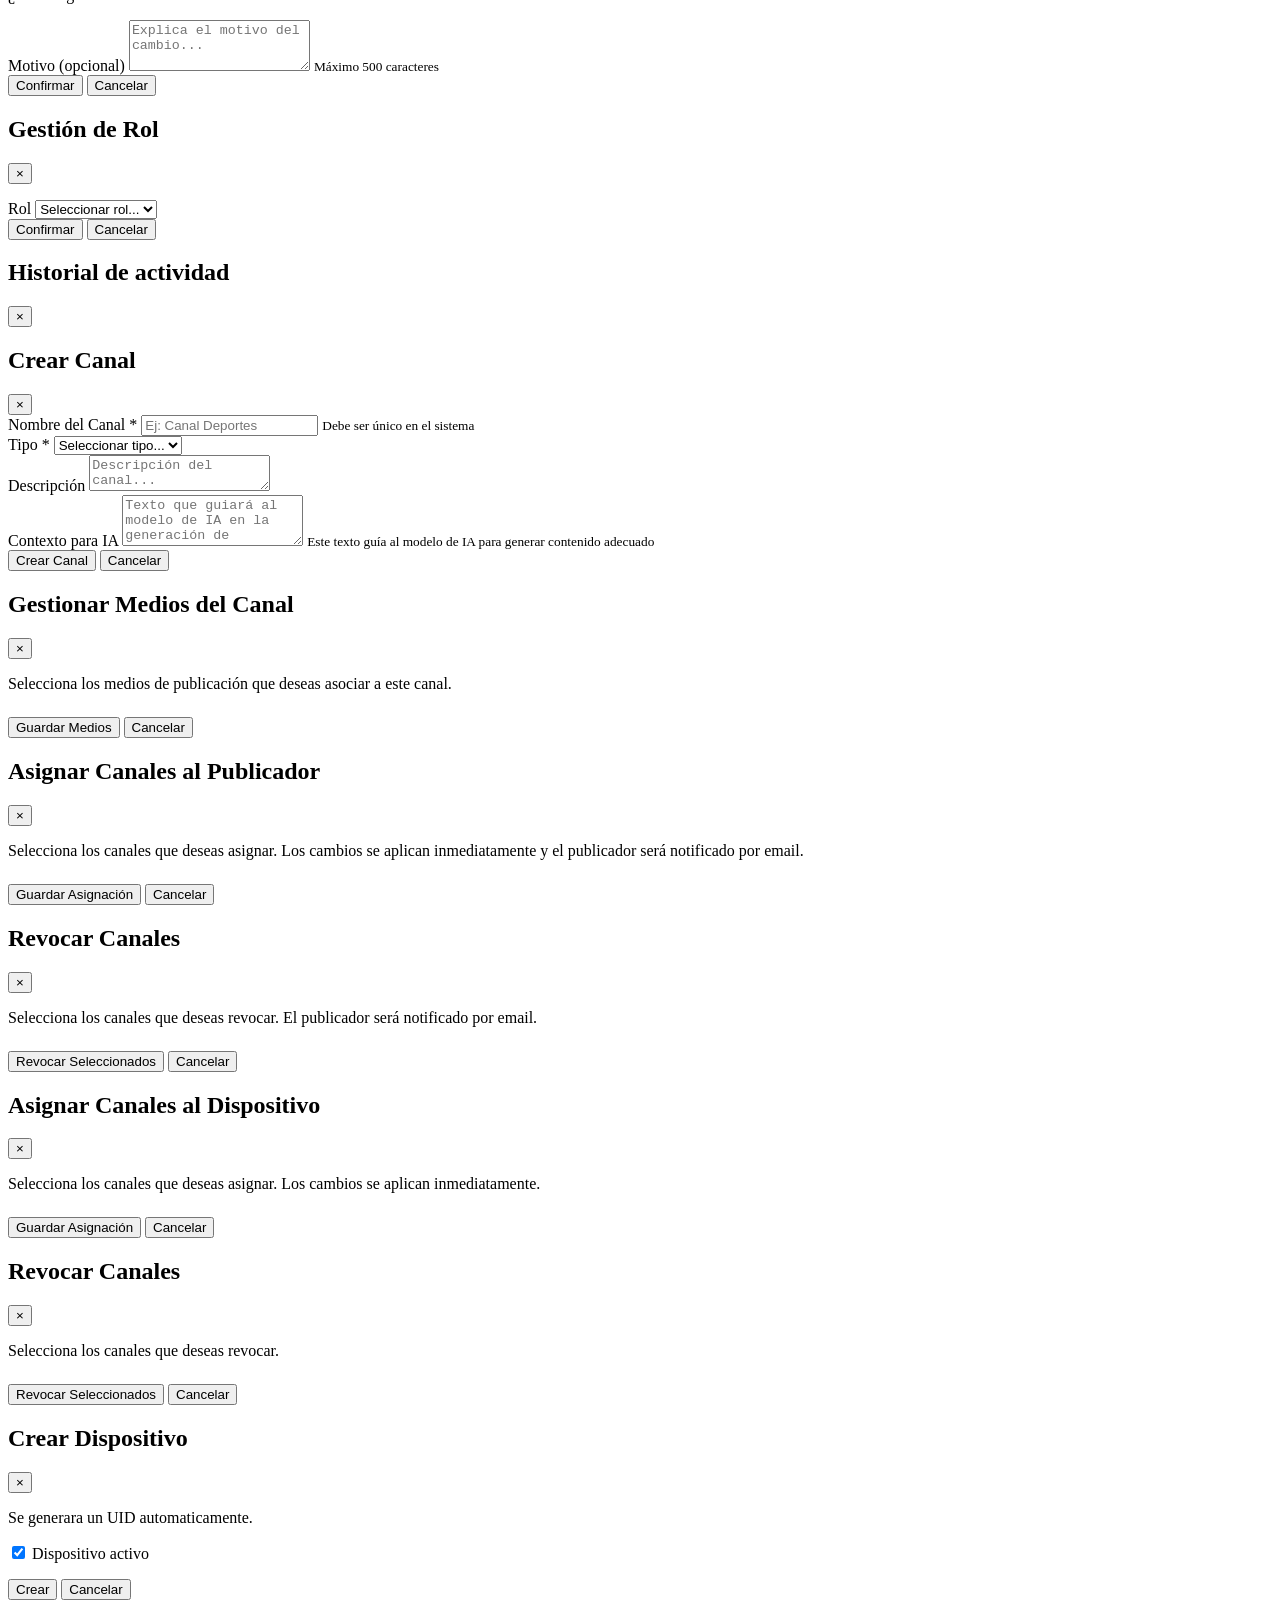
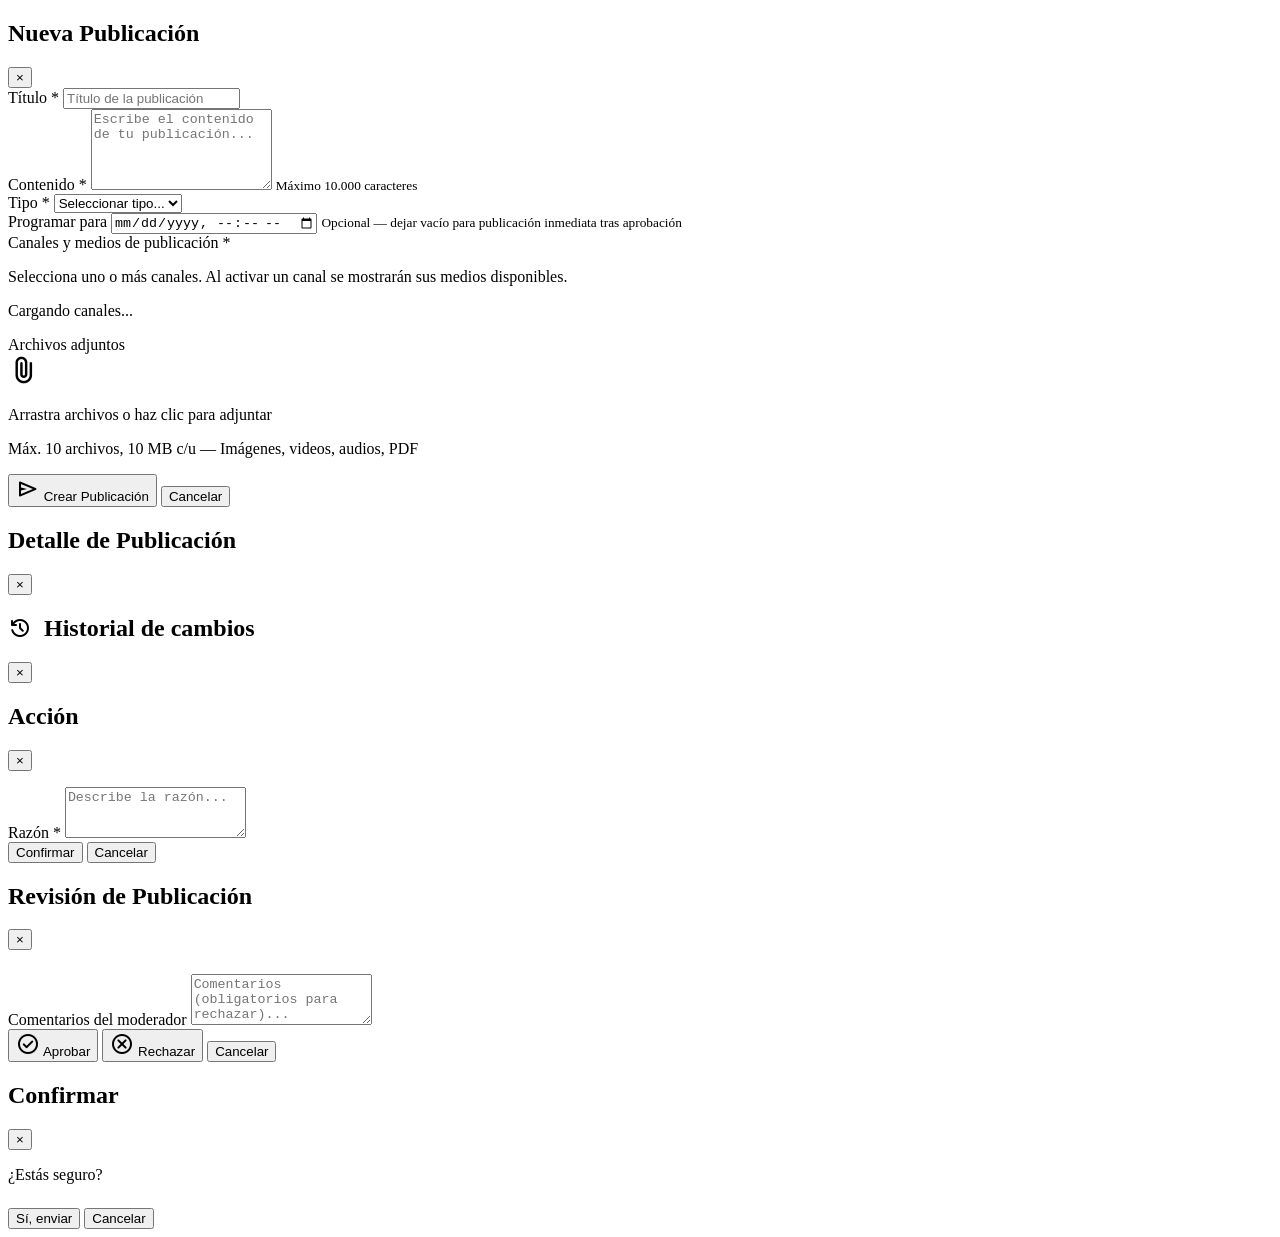
==== commit e1106987: "update Device controller and endpoints ID:HU-0X" ====
--- a/public/frontend/index.html
+++ b/public/frontend/index.html
@@ -63,6 +63,10 @@
                         <span class="material-symbols-rounded nav-icon">group_add</span>
                         <span>Asignar Canales</span>
                     </a>
+                    <a href="#" class="nav-link admin-only" data-section="device-channels" style="display:none;">
+                        <span class="material-symbols-rounded nav-icon">tv</span>
+                        <span>Canales Dispositivos</span>
+                    </a>
                     <a href="#" class="nav-link admin-only" data-section="dashboard" style="display:none;">
                         <span class="material-symbols-rounded nav-icon">dashboard</span>
                         <span>Dashboard</span>
@@ -759,6 +763,61 @@
 
             </section>
 
+            <!-- ========== DEVICE-CHANNELS SECTION ========== -->
+            <section id="sectionDevice-channels" class="section">
+                <div class="section__header">
+                    <div
+                        style="display:flex;align-items:center;justify-content:space-between;width:100%;flex-wrap:wrap;gap:1rem;">
+                        <div>
+                            <h2 class="section__title">Asignación de Canales a Dispositivos</h2>
+                            <p class="section__subtitle">Gestiona qué canales consume cada dispositivo en pantalla.</p>
+                        </div>
+                    </div>
+                </div>
+
+                <div class="au-table-card">
+                    <div class="au-table-header">
+                        <div class="au-table-title">
+                            <span class="material-symbols-rounded au-table-icon">tv</span>
+                            <span class="au-table-title-text">Dispositivos</span>
+                        </div>
+                        <div class="btn-group">
+                            <button class="btn btn--primary" id="btnCreateDevice">
+                                <span class="material-symbols-rounded">add</span>
+                                <span>Crear dispositivo</span>
+                            </button>
+                            <button class="btn btn--outline" id="btnRefreshDc">
+                                <span class="material-symbols-rounded">refresh</span>
+                                <span class="au-btn-label">Actualizar</span>
+                            </button>
+                        </div>
+                    </div>
+                    <div id="dcLoading" class="loading" style="display:none;">
+                        <div class="spinner spinner--sm"></div>
+                        <p>Cargando dispositivos...</p>
+                    </div>
+                    <div id="dcEmpty" class="empty-state" style="display:none;">
+                        <span class="material-symbols-rounded"
+                            style="font-size:2.5rem;color:var(--on-surface-variant);">tv_off</span>
+                        <p>No hay dispositivos asignados</p>
+                    </div>
+                    <div id="dcTableWrapper" style="display:none;">
+                        <div class="au-desktop-table">
+                            <div class="au-col-headers">
+                                <span class="au-col au-col--id">ID</span>
+                                <span class="au-col dc-col--device">DISPOSITIVO</span>
+                                <span class="au-col dc-col--channels">CANALES ASIGNADOS</span>
+                                <span class="au-col dc-col--count">TOTAL</span>
+                                <span class="au-col au-col--actions">ACCIONES</span>
+                            </div>
+                            <div id="dcTableBody"></div>
+                        </div>
+                        <div class="au-mobile-cards" id="dcMobileCards"></div>
+                        <div class="pagination-bar" id="dcPagination"></div>
+                    </div>
+                </div>
+            </section>
+
             <!-- ========== POSTS SECTION ========== -->
             <section id="sectionPosts" class="section">
                 <div class="section__header">
@@ -1282,58 +1341,6 @@
         </div>
     </div>
 
-    <!-- ========== MODAL: USER DEVICE ASSIGN ========== -->
-    <div id="deviceModal" class="modal">
-        <div class="modal__overlay"></div>
-        <div class="modal__content modal__content--sm">
-            <div class="modal__header">
-                <h2 class="modal__title">Dispositivo del Usuario</h2>
-                <button class="modal__close" data-close-modal="deviceModal">&times;</button>
-            </div>
-            <div class="modal__body">
-                <div class="alert alert--error" id="deviceModalError" style="display:none;"></div>
-                <div id="deviceModalLoading" class="loading" style="display:none;">
-                    <div class="spinner spinner--sm"></div>
-                    <p>Cargando dispositivo...</p>
-                </div>
-                <div id="deviceModalContent" style="display:none;">
-                    <div class="device-modal-summary">
-                        <div class="device-summary__item">
-                            <span class="device-summary__label">Usuario</span>
-                            <span class="device-summary__value" id="deviceModalUserName">-</span>
-                        </div>
-                        <div class="device-summary__item">
-                            <span class="device-summary__label">Email</span>
-                            <span class="device-summary__value" id="deviceModalUserEmail">-</span>
-                        </div>
-                        <div class="device-summary__item">
-                            <span class="device-summary__label">UID</span>
-                            <span class="device-summary__value" id="deviceModalUid">-</span>
-                        </div>
-                        <div class="device-summary__item">
-                            <span class="device-summary__label">Estado</span>
-                            <span class="device-status-pill" id="deviceModalStatus">-</span>
-                        </div>
-                    </div>
-
-                    <div class="form-group" style="margin-top:1rem;">
-                        <label class="checkbox-label">
-                            <input type="checkbox" id="deviceModalIsActive" class="checkbox-input" checked>
-                            <span>Dispositivo activo</span>
-                        </label>
-                    </div>
-
-                    <div class="btn-group" style="margin-top:1rem;">
-                        <button class="btn btn--primary" id="btnDeviceAssignConfirm">Asignar dispositivo</button>
-                        <button class="btn btn--outline" id="btnDeviceUpdateConfirm">Actualizar estado</button>
-                        <button class="btn btn--danger" id="btnDeviceRevokeConfirm">Revocar dispositivo</button>
-                        <button class="btn btn--outline" data-close-modal="deviceModal">Cancelar</button>
-                    </div>
-                </div>
-            </div>
-        </div>
-    </div>
-
     <!-- ========== MODAL: HISTORIAL DE USUARIO ========== -->
     <div id="historyModal" class="modal">
         <div class="modal__overlay"></div>
@@ -1470,6 +1477,83 @@
                 <div class="btn-group" style="margin-top:1.5rem;" id="ucRevokeActions">
                     <button class="btn btn--danger" id="btnUcRevokeSubmit">Revocar Seleccionados</button>
                     <button class="btn btn--outline" data-close-modal="ucRevokeModal">Cancelar</button>
+                </div>
+            </div>
+        </div>
+    </div>
+
+    <!-- ========== MODAL: DEVICE-CHANNEL ASSIGN ========== -->
+    <div id="dcAssignModal" class="modal">
+        <div class="modal__overlay"></div>
+        <div class="modal__content modal__content--lg">
+            <div class="modal__header">
+                <h2 class="modal__title" id="dcAssignTitle">Asignar Canales al Dispositivo</h2>
+                <button class="modal__close" data-close-modal="dcAssignModal">&times;</button>
+            </div>
+            <div class="modal__body">
+                <p class="text-muted" style="margin-bottom:1rem;">Selecciona los canales que deseas asignar. Los
+                    cambios se aplican inmediatamente.</p>
+                <div id="dcAssignLoading" class="loading" style="display:none;">
+                    <div class="spinner spinner--sm"></div>
+                    <p>Cargando canales...</p>
+                </div>
+                <div id="dcAssignContent" style="display:none;"></div>
+                <div class="btn-group" style="margin-top:1.5rem;">
+                    <button class="btn btn--primary" id="btnDcAssignSubmit">Guardar Asignación</button>
+                    <button class="btn btn--outline" data-close-modal="dcAssignModal">Cancelar</button>
+                </div>
+            </div>
+        </div>
+    </div>
+
+    <!-- ========== MODAL: DEVICE-CHANNEL REVOKE ========== -->
+    <div id="dcRevokeModal" class="modal">
+        <div class="modal__overlay"></div>
+        <div class="modal__content modal__content--lg">
+            <div class="modal__header">
+                <h2 class="modal__title" id="dcRevokeTitle">Revocar Canales</h2>
+                <button class="modal__close" data-close-modal="dcRevokeModal">&times;</button>
+            </div>
+            <div class="modal__body">
+                <p class="text-muted" style="margin-bottom:1rem;">Selecciona los canales que deseas revocar.</p>
+                <div id="dcRevokeLoading" class="loading" style="display:none;">
+                    <div class="spinner spinner--sm"></div>
+                    <p>Cargando canales asignados...</p>
+                </div>
+                <div id="dcRevokeEmpty" class="empty-state" style="display:none;">
+                    <span class="material-symbols-rounded"
+                        style="font-size:2rem;color:var(--on-surface-variant);">link_off</span>
+                    <p>Este dispositivo no tiene canales asignados.</p>
+                </div>
+                <div id="dcRevokeContent" style="display:none;"></div>
+                <div class="btn-group" style="margin-top:1.5rem;" id="dcRevokeActions">
+                    <button class="btn btn--danger" id="btnDcRevokeSubmit">Revocar Seleccionados</button>
+                    <button class="btn btn--outline" data-close-modal="dcRevokeModal">Cancelar</button>
+                </div>
+            </div>
+        </div>
+    </div>
+
+    <!-- ========== MODAL: CREATE DEVICE ========== -->
+    <div id="deviceCreateModal" class="modal">
+        <div class="modal__overlay"></div>
+        <div class="modal__content modal__content--sm">
+            <div class="modal__header">
+                <h2 class="modal__title">Crear Dispositivo</h2>
+                <button class="modal__close" data-close-modal="deviceCreateModal">&times;</button>
+            </div>
+            <div class="modal__body">
+                <p class="text-muted" style="margin-bottom:1rem;">Se generara un UID automaticamente.</p>
+                <div class="alert alert--error" id="deviceCreateError" style="display:none;"></div>
+                <div class="form-group">
+                    <label class="checkbox-label">
+                        <input type="checkbox" id="deviceCreateIsActive" class="checkbox-input" checked>
+                        <span>Dispositivo activo</span>
+                    </label>
+                </div>
+                <div class="btn-group" style="margin-top:1rem;">
+                    <button class="btn btn--primary" id="btnDeviceCreateConfirm">Crear</button>
+                    <button class="btn btn--outline" data-close-modal="deviceCreateModal">Cancelar</button>
                 </div>
             </div>
         </div>
@@ -1684,6 +1768,7 @@
     <script src="./frontend/js/admin-users.js"></script>
     <script src="./frontend/js/channels.js"></script>
     <script src="./frontend/js/user-channels.js"></script>
+    <script src="./frontend/js/device-channels.js"></script>
     <script src="./frontend/js/posts.js"></script>
     <script src="./frontend/js/moderation.js"></script>
     <script src="./frontend/js/notifications.js"></script>
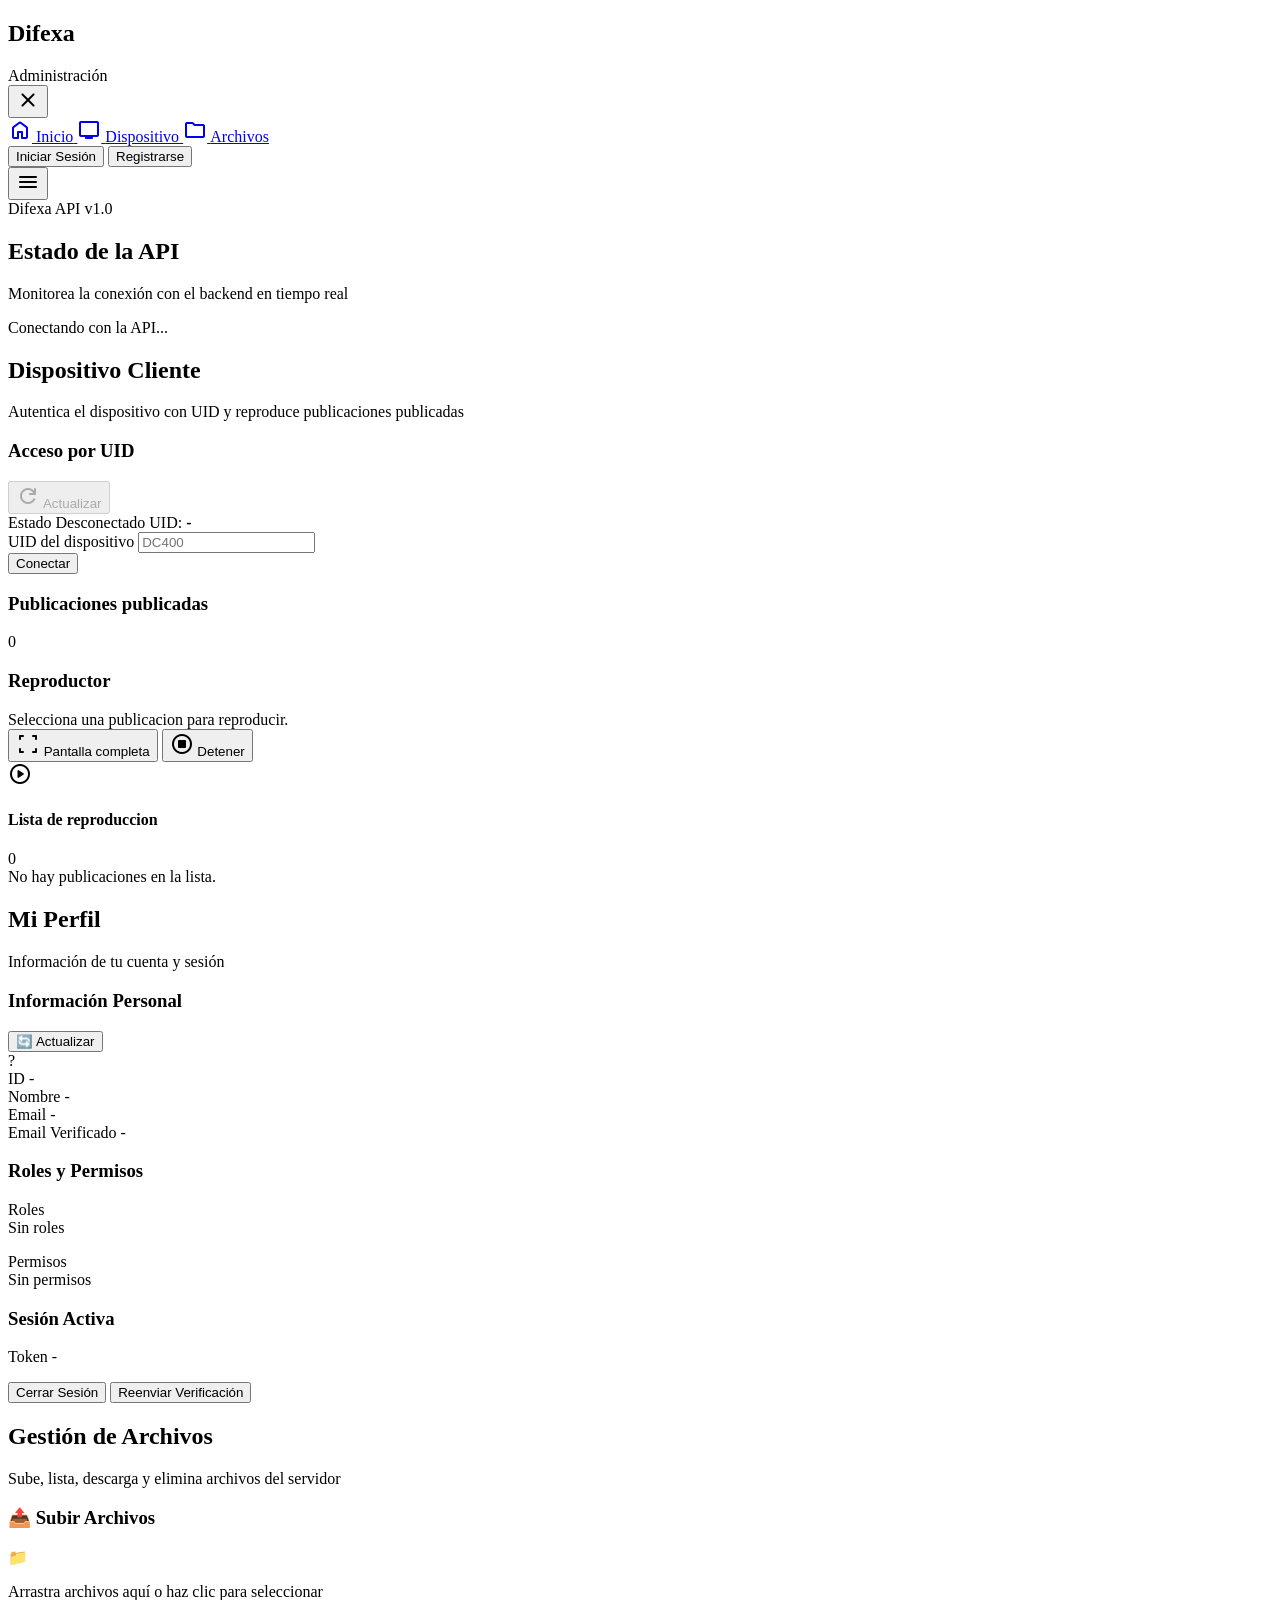
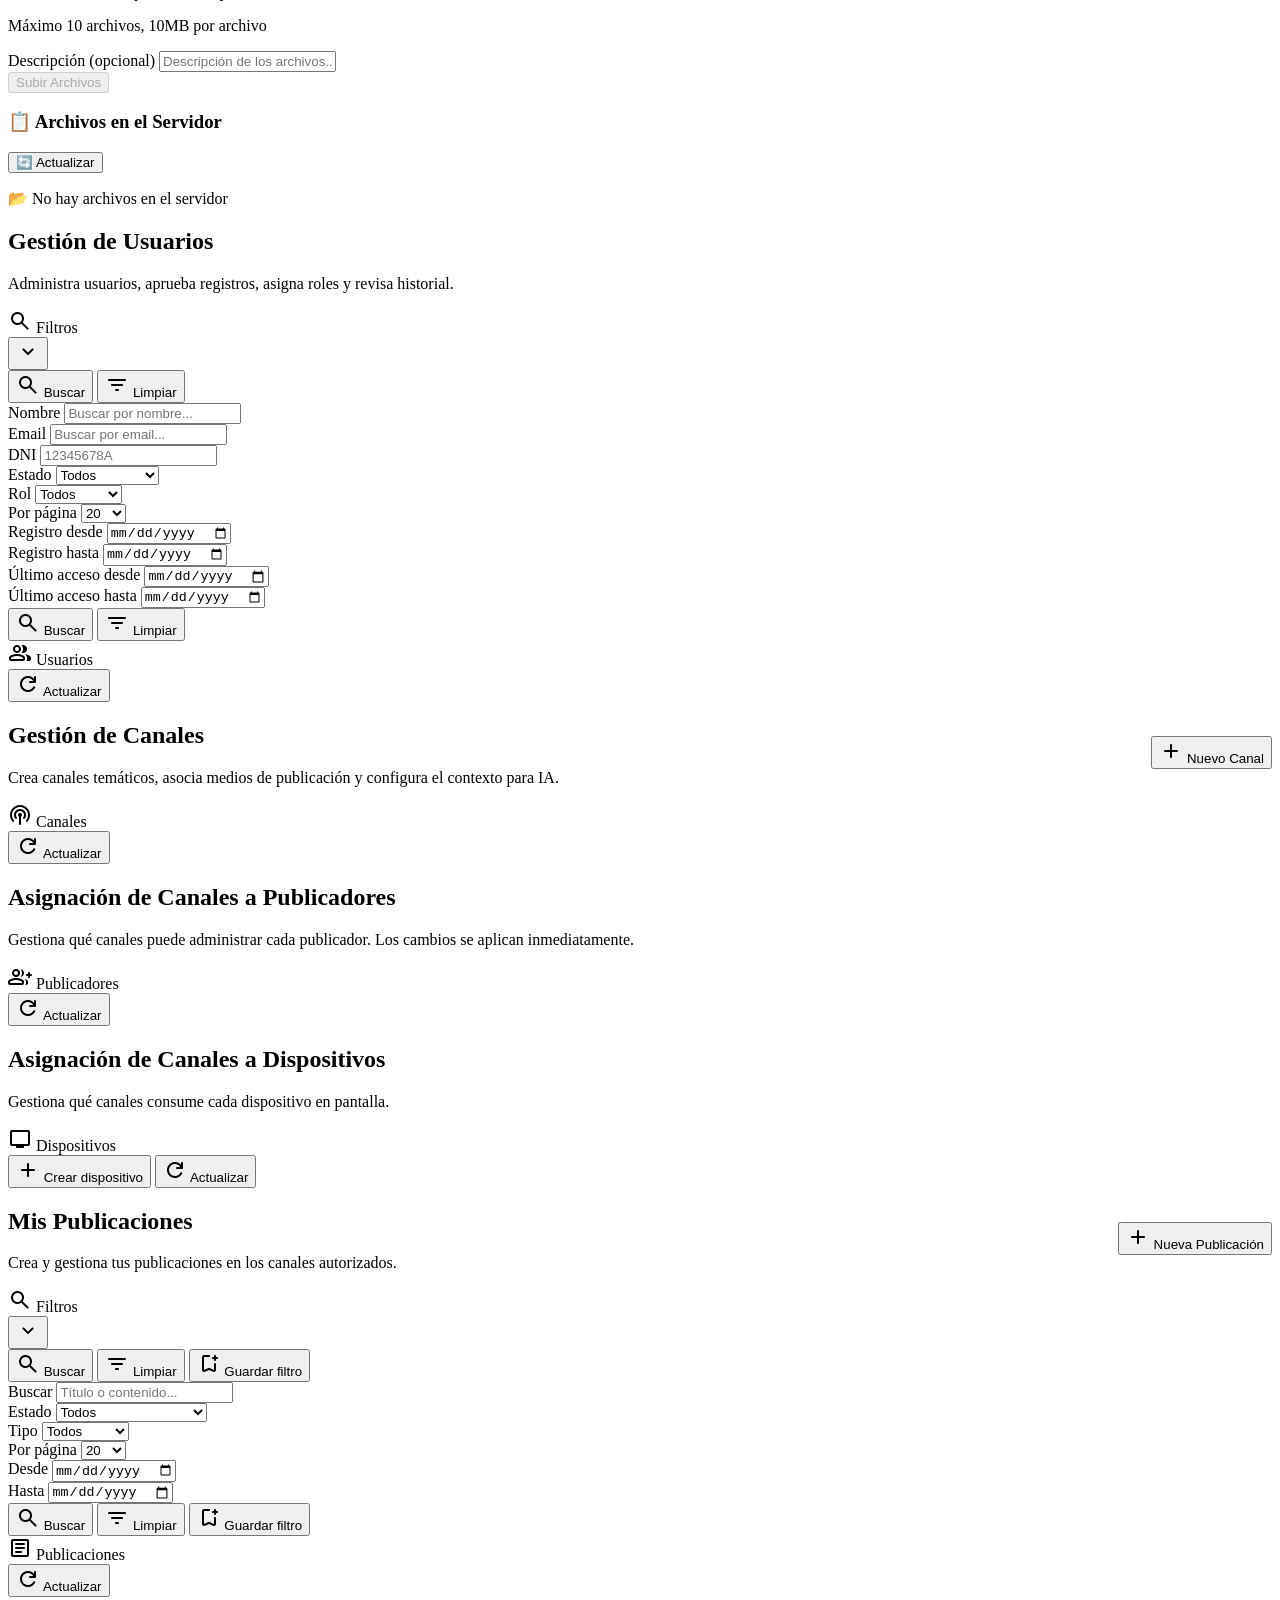
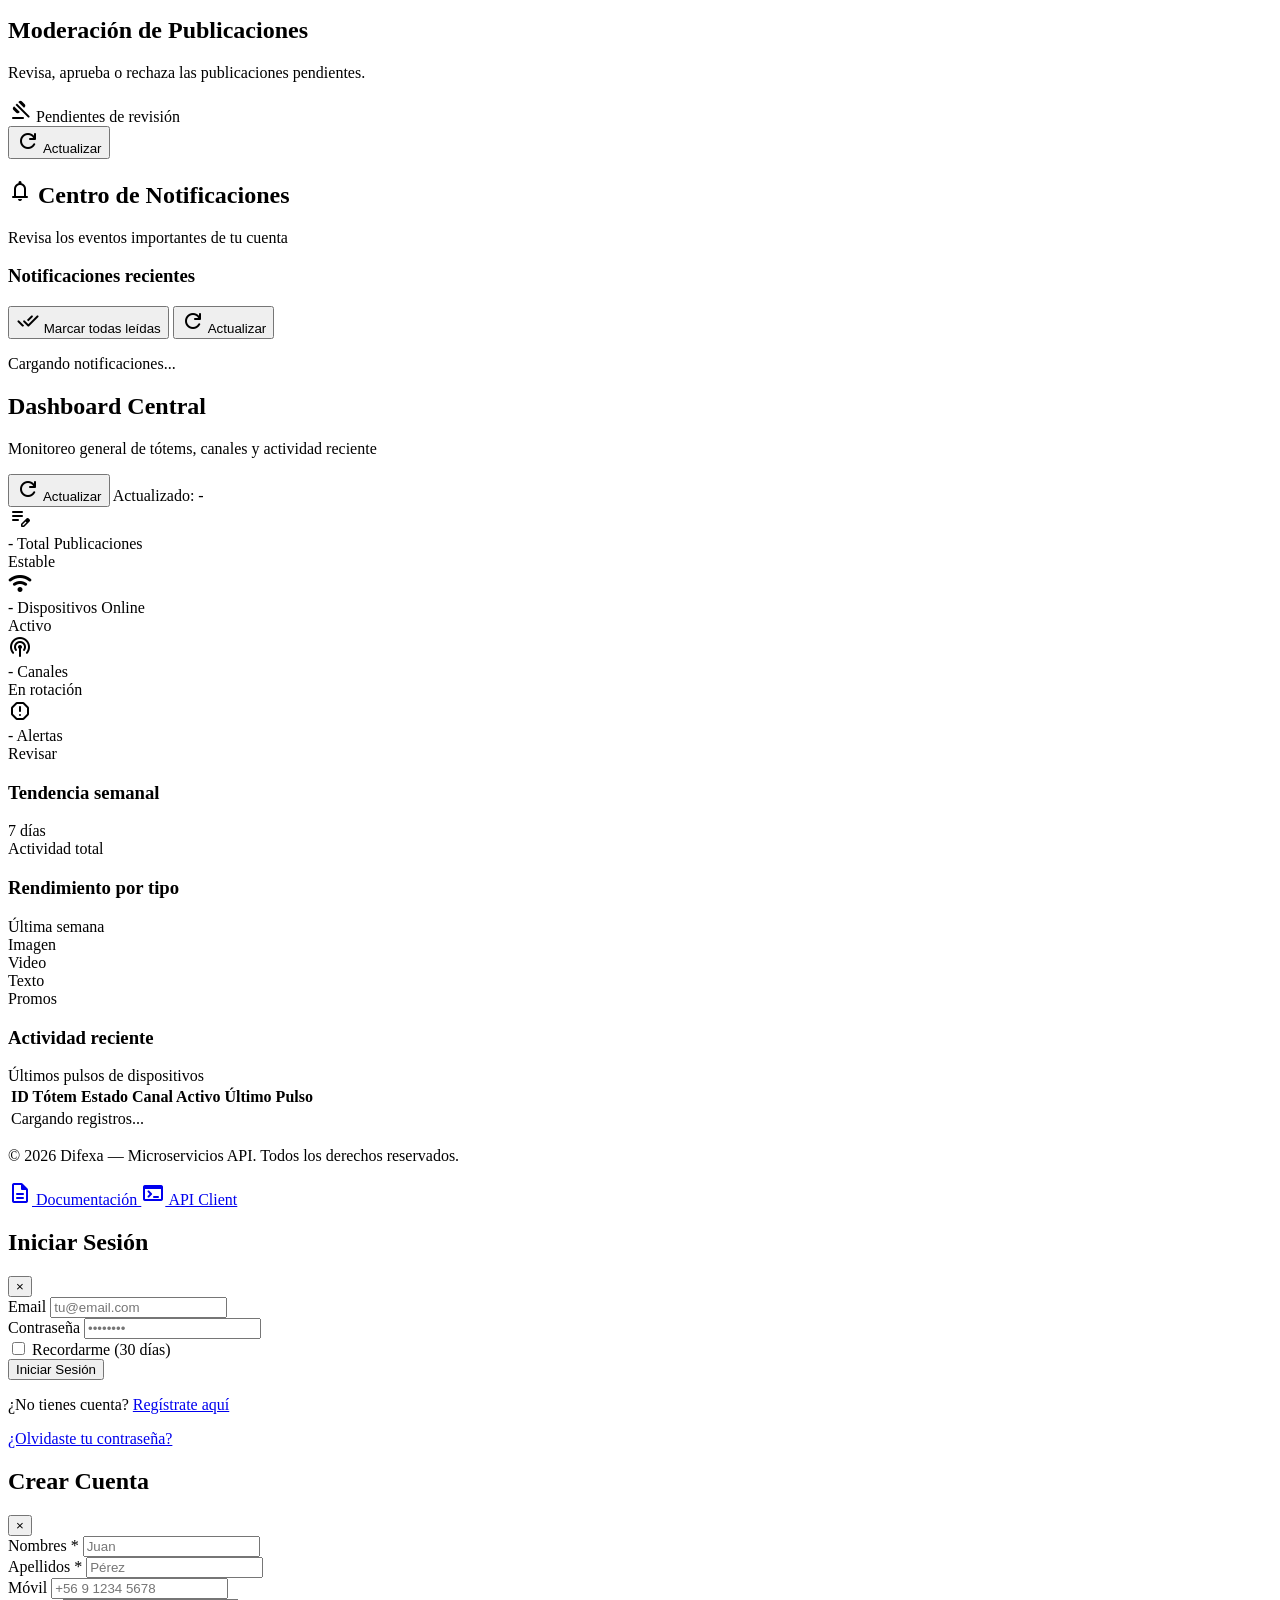
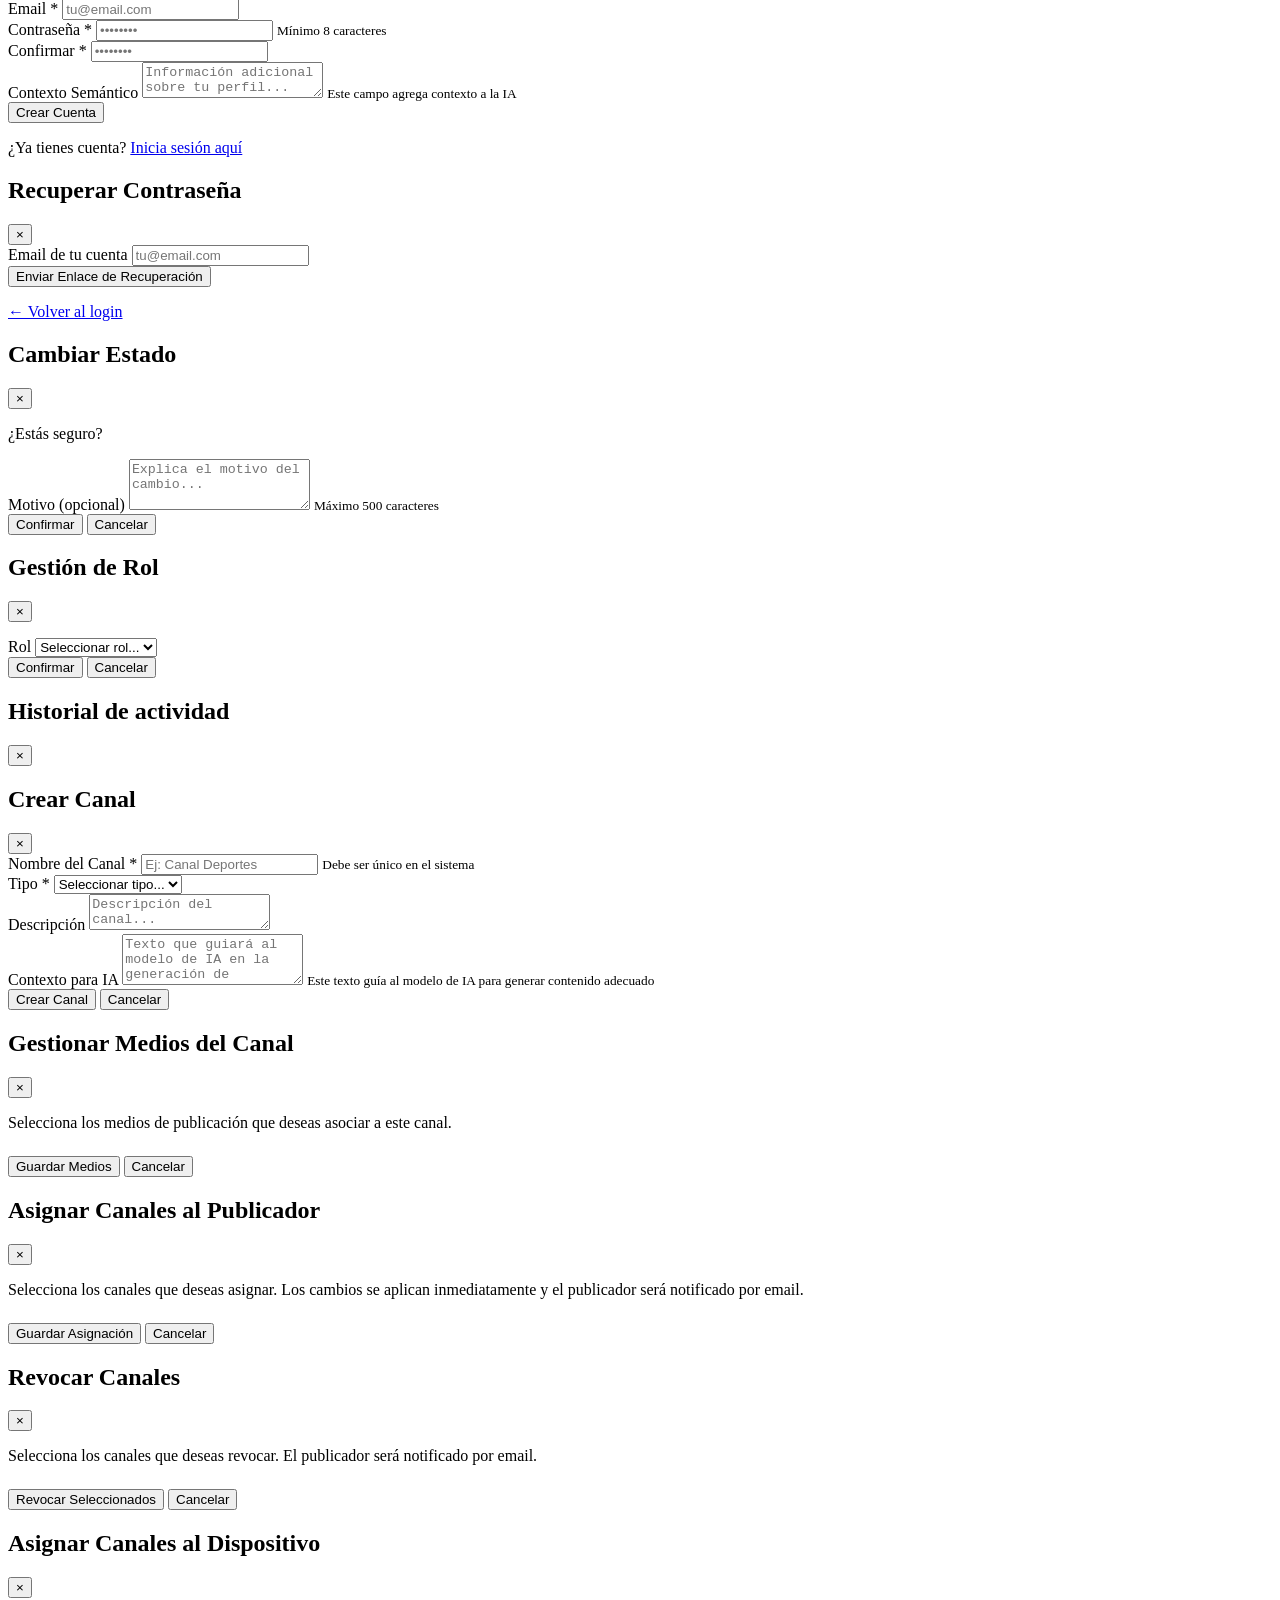
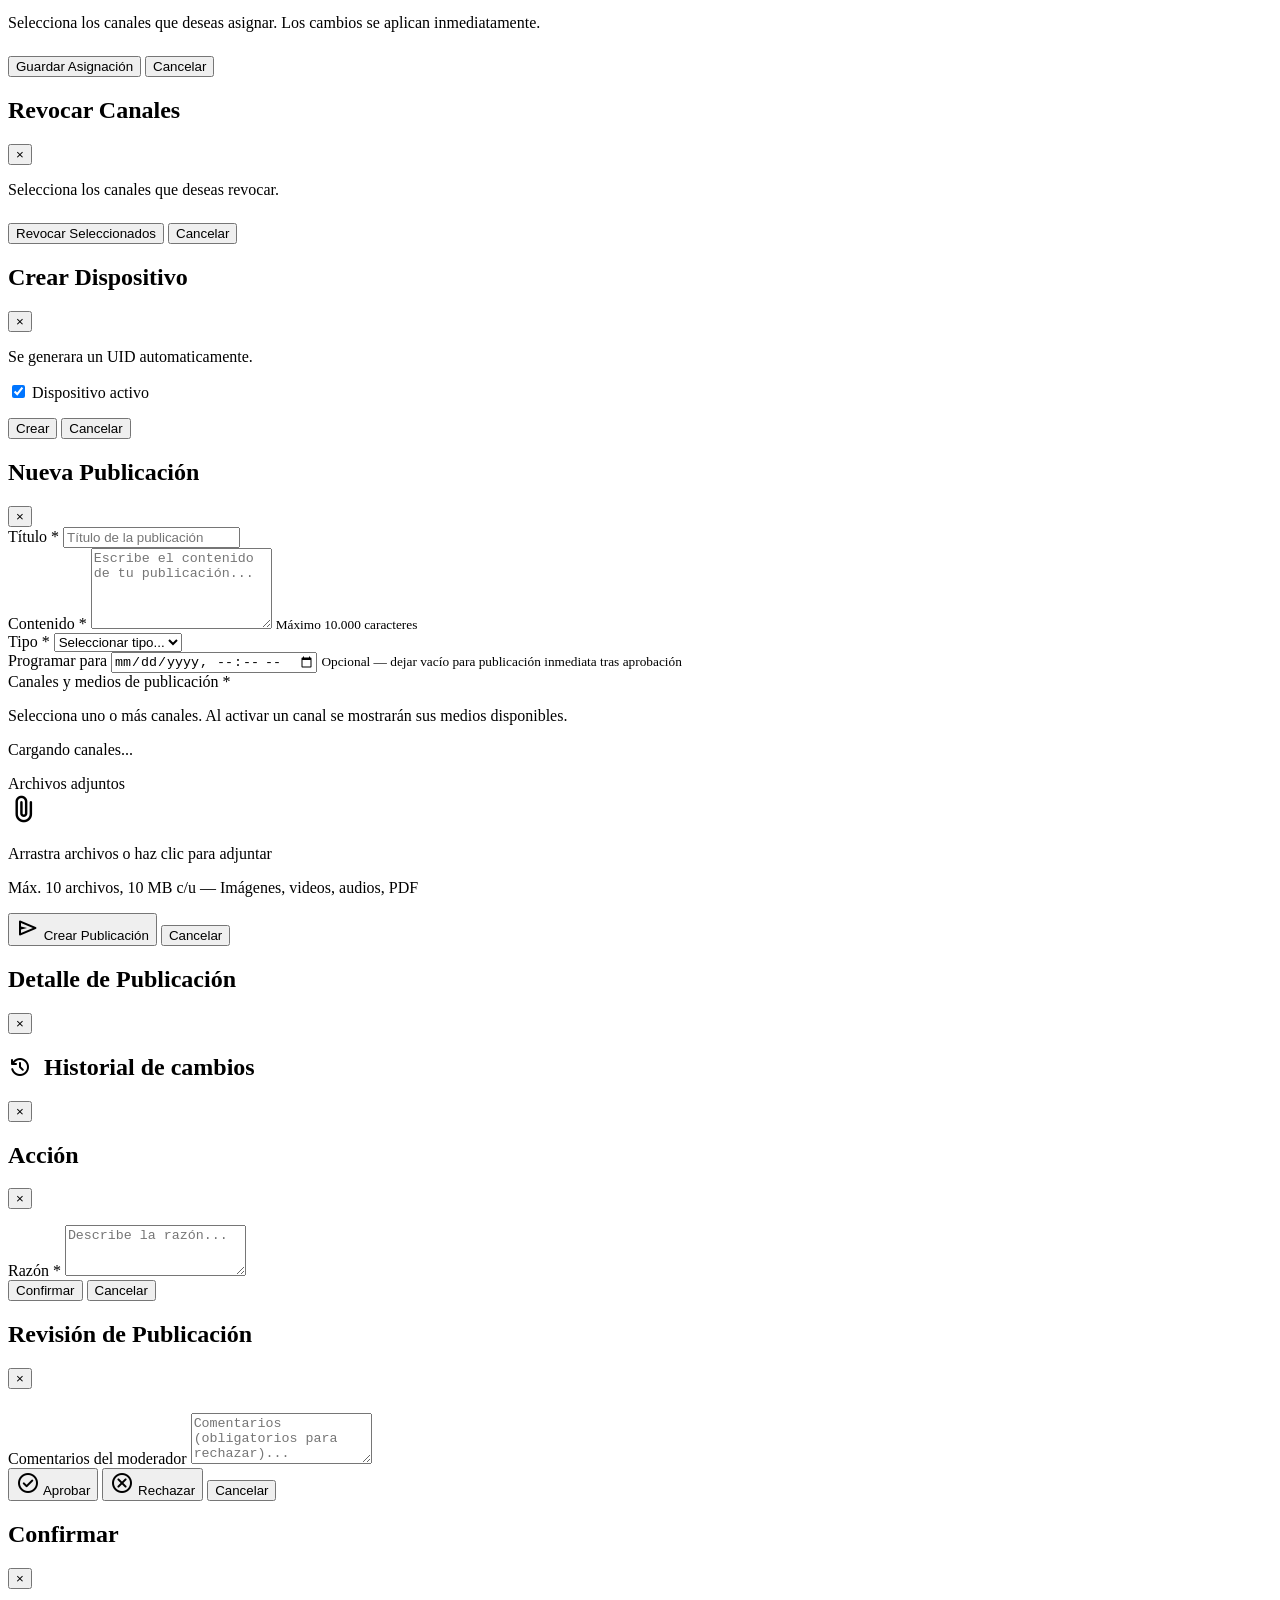
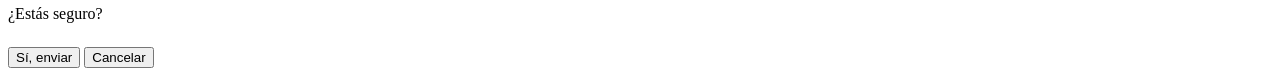
==== commit 6844c49d: "badge icon notifications and center user id" ====
--- a/public/frontend/index.html
+++ b/public/frontend/index.html
@@ -17,1144 +17,1250 @@
 </head>
 
 <body>
-    <div class="app">
-        <!-- Header / Navbar -->
-        <header class="navbar">
-            <div class="navbar__left">
-                <div class="navbar__brand">
-                    <span class="navbar__logo-dot"></span>
-                    <h1 class="navbar__title">Difexa</h1>
-                    <span class="navbar__badge">API v1.0</span>
-                </div>
-                <nav class="navbar__nav" id="mainNav">
-                    <a href="#" class="nav-link active" data-section="home">
-                        <span class="material-symbols-rounded nav-icon">home</span>
-                        <span>Inicio</span>
-                    </a>
-                    <a href="#" class="nav-link" data-section="device">
-                        <span class="material-symbols-rounded nav-icon">tv</span>
-                        <span>Dispositivo</span>
-                    </a>
-                    <a href="#" class="nav-link auth-only" data-section="profile" style="display:none;">
-                        <span class="material-symbols-rounded nav-icon">person</span>
-                        <span>Perfil</span>
-                    </a>
-                    <a href="#" class="nav-link publisher-only" data-section="posts" style="display:none;">
-                        <span class="material-symbols-rounded nav-icon">edit_note</span>
-                        <span>Publicaciones</span>
-                    </a>
-                    <a href="#" class="nav-link moderator-only" data-section="moderation" style="display:none;">
-                        <span class="material-symbols-rounded nav-icon">gavel</span>
-                        <span>Moderación</span>
-                    </a>
-                    <a href="#" class="nav-link" data-section="files">
-                        <span class="material-symbols-rounded nav-icon">folder</span>
-                        <span>Archivos</span>
-                    </a>
-                    <a href="#" class="nav-link admin-only" data-section="admin-users" style="display:none;">
-                        <span class="material-symbols-rounded nav-icon">group</span>
-                        <span>Usuarios</span>
-                    </a>
-                    <a href="#" class="nav-link admin-only" data-section="channels" style="display:none;">
-                        <span class="material-symbols-rounded nav-icon">podcasts</span>
-                        <span>Canales</span>
-                    </a>
-                    <a href="#" class="nav-link admin-only" data-section="user-channels" style="display:none;">
-                        <span class="material-symbols-rounded nav-icon">group_add</span>
-                        <span>Asignar Canales</span>
-                    </a>
-                    <a href="#" class="nav-link admin-only" data-section="device-channels" style="display:none;">
-                        <span class="material-symbols-rounded nav-icon">tv</span>
-                        <span>Canales Dispositivos</span>
-                    </a>
-                    <a href="#" class="nav-link admin-only" data-section="dashboard" style="display:none;">
-                        <span class="material-symbols-rounded nav-icon">dashboard</span>
-                        <span>Dashboard</span>
-                    </a>
-                </nav>
-            </div>
-            <div class="navbar__actions">
-                <!-- Campana de notificaciones -->
+    <div class="app app-layout">
+        <!-- Sidebar -->
+        <aside class="sidebar" id="sidebar">
+            <div class="sidebar__header">
+                <div class="sidebar__brand">
+                    <span class="sidebar__logo-dot"></span>
+                    <div class="sidebar__brand-text">
+                        <h1 class="sidebar__title">Difexa</h1>
+                        <span class="sidebar__badge">Administración</span>
+                    </div>
+                </div>
+                <button class="sidebar__close" id="sidebarClose" aria-label="Cerrar menú">
+                    <span class="material-symbols-rounded">close</span>
+                </button>
+            </div>
+            <nav class="sidebar__nav" id="mainNav">
+                <a href="#" class="nav-link active" data-section="home">
+                    <span class="material-symbols-rounded nav-icon">home</span>
+                    <span>Inicio</span>
+                </a>
+                <a href="#" class="nav-link" data-section="device">
+                    <span class="material-symbols-rounded nav-icon">tv</span>
+                    <span>Dispositivo</span>
+                </a>
+                <a href="#" class="nav-link auth-only" data-section="profile" style="display:none;">
+                    <span class="material-symbols-rounded nav-icon">person</span>
+                    <span>Perfil</span>
+                </a>
+                <a href="#" class="nav-link publisher-only" data-section="posts" style="display:none;">
+                    <span class="material-symbols-rounded nav-icon">edit_note</span>
+                    <span>Publicaciones</span>
+                </a>
+                <a href="#" class="nav-link moderator-only" data-section="moderation" style="display:none;">
+                    <span class="material-symbols-rounded nav-icon">gavel</span>
+                    <span>Moderación</span>
+                </a>
+                <a href="#" class="nav-link" data-section="files">
+                    <span class="material-symbols-rounded nav-icon">folder</span>
+                    <span>Archivos</span>
+                </a>
+                <a href="#" class="nav-link admin-only" data-section="admin-users" style="display:none;">
+                    <span class="material-symbols-rounded nav-icon">group</span>
+                    <span>Usuarios</span>
+                </a>
+                <a href="#" class="nav-link admin-only" data-section="channels" style="display:none;">
+                    <span class="material-symbols-rounded nav-icon">podcasts</span>
+                    <span>Canales</span>
+                </a>
+                <a href="#" class="nav-link admin-only" data-section="user-channels" style="display:none;">
+                    <span class="material-symbols-rounded nav-icon">group_add</span>
+                    <span>Asignar Canales</span>
+                </a>
+                <a href="#" class="nav-link admin-only" data-section="device-channels" style="display:none;">
+                    <span class="material-symbols-rounded nav-icon">tv</span>
+                    <span>Canales Dispositivos</span>
+                </a>
+                <a href="#" class="nav-link admin-only" data-section="dashboard" style="display:none;">
+                    <span class="material-symbols-rounded nav-icon">dashboard</span>
+                    <span>Dashboard</span>
+                </a>
+            </nav>
+            <div class="sidebar__footer">
                 <button id="btnNotifBell" class="btn btn--icon btn--ghost-nav auth-only notif-bell"
                     style="display:none;" title="Notificaciones">
                     <span class="material-symbols-rounded">notifications</span>
                     <span id="notifBadge" class="notif-badge" style="display:none;">0</span>
                 </button>
-                <div id="userWelcomeGroup" class="navbar__user-group" style="display:none;">
-                    <div class="navbar__avatar" id="userAvatar">NA</div>
-                    <span id="userWelcome" class="navbar__user-name"></span>
-                </div>
-                <button id="btnLogin" class="btn btn--outline">Iniciar Sesión</button>
-                <button id="btnRegister" class="btn btn--primary btn--sm">Registrarse</button>
-                <button id="btnLogout" class="btn btn--ghost-nav" style="display:none;">
-                    <span class="material-symbols-rounded">logout</span>
-                    <span>Cerrar Sesión</span>
-                </button>
-            </div>
-            <button class="navbar__toggle" id="navToggle">
-                <span class="material-symbols-rounded">menu</span>
-            </button>
-        </header>
-
-        <!-- Toast notifications -->
-        <div id="toastContainer" class="toast-container"></div>
-
-        <!-- Main content -->
-        <main class="main">
-
-            <!-- ========== HOME SECTION ========== -->
-            <section id="sectionHome" class="section active">
-                <div class="section__header">
-                    <h2 class="section__title">Estado de la API</h2>
-                    <p class="section__subtitle">Monitorea la conexión con el backend en tiempo real</p>
-                </div>
-
-                <div class="loading" id="homeLoading">
-                    <div class="spinner"></div>
-                    <p>Conectando con la API...</p>
-                </div>
-
-                <div id="homeContent" style="display:none;">
-                    <div class="stats-grid">
-                        <!-- Card 1: Estado -->
-                        <div class="stat-card">
-                            <div class="stat-card__top">
-                                <div class="stat-card__icon-bg stat-card__icon-bg--success">
-                                    <span class="material-symbols-rounded">check_circle</span>
-                                </div>
-                                <div class="stat-card__trend stat-card__trend--success">
-                                    <span class="material-symbols-rounded">wifi</span>
-                                    <span>Online</span>
-                                </div>
-                            </div>
-                            <span class="stat-card__value" id="apiStatus">Conectado</span>
-                            <span class="stat-card__label">ESTADO</span>
-                        </div>
-                        <!-- Card 2: Mensaje -->
-                        <div class="stat-card">
-                            <div class="stat-card__top">
-                                <div class="stat-card__icon-bg stat-card__icon-bg--info">
-                                    <span class="material-symbols-rounded">chat_bubble</span>
-                                </div>
-                                <div class="stat-card__trend stat-card__trend--success">
-                                    <span class="material-symbols-rounded">check</span>
-                                    <span>OK</span>
-                                </div>
-                            </div>
-                            <span class="stat-card__value" id="apiMessage">-</span>
-                            <span class="stat-card__label">MENSAJE</span>
-                        </div>
-                        <!-- Card 3: Versión -->
-                        <div class="stat-card">
-                            <div class="stat-card__top">
-                                <div class="stat-card__icon-bg stat-card__icon-bg--warning">
-                                    <span class="material-symbols-rounded">update</span>
-                                </div>
-                                <div class="stat-card__trend stat-card__trend--success">
-                                    <span class="material-symbols-rounded">verified</span>
-                                    <span>Stable</span>
-                                </div>
-                            </div>
-                            <span class="stat-card__value" id="apiVersion">-</span>
-                            <span class="stat-card__label">VERSIÓN</span>
-                        </div>
-                        <!-- Card 4: Timestamp -->
-                        <div class="stat-card">
-                            <div class="stat-card__top">
-                                <div class="stat-card__icon-bg stat-card__icon-bg--primary">
-                                    <span class="material-symbols-rounded">schedule</span>
-                                </div>
-                                <div class="stat-card__trend stat-card__trend--primary">
-                                    <span class="material-symbols-rounded">today</span>
-                                    <span id="apiDate">-</span>
-                                </div>
-                            </div>
-                            <span class="stat-card__value" id="apiTimestamp">-</span>
-                            <span class="stat-card__label">TIMESTAMP</span>
-                        </div>
-                    </div>
-
-                    <!-- Health Check -->
-                    <div class="card card--health">
+                <div id="userWelcomeGroup" class="sidebar__user-group" style="display:none;">
+                    <div class="sidebar__avatar" id="userAvatar">NA</div>
+                    <span id="userWelcome" class="sidebar__user-name"></span>
+                </div>
+                <div class="sidebar__auth-actions">
+                    <button id="btnLogin" class="btn btn--outline">Iniciar Sesión</button>
+                    <button id="btnRegister" class="btn btn--primary btn--sm">Registrarse</button>
+                    <button id="btnLogout" class="btn btn--ghost-nav" style="display:none;">
+                        <span class="material-symbols-rounded">logout</span>
+                        <span>Cerrar Sesión</span>
+                    </button>
+                </div>
+            </div>
+        </aside>
+
+        <div class="app__content">
+            <!-- Topbar / Mobile Navbar -->
+            <header class="topbar">
+                <div class="topbar__left">
+                    <button class="topbar__toggle" id="navToggle" aria-label="Abrir menú">
+                        <span class="material-symbols-rounded">menu</span>
+                    </button>
+                    <div class="topbar__brand">
+                        <span class="topbar__logo-dot"></span>
+                        <span class="topbar__title">Difexa</span>
+                        <span class="topbar__badge">API v1.0</span>
+                    </div>
+                </div>
+            </header>
+
+            <!-- Toast notifications -->
+            <div id="toastContainer" class="toast-container"></div>
+
+            <!-- Main content -->
+            <main class="main">
+
+                <!-- ========== HOME SECTION ========== -->
+                <section id="sectionHome" class="section active">
+                    <div class="section__header">
+                        <h2 class="section__title">Estado de la API</h2>
+                        <p class="section__subtitle">Monitorea la conexión con el backend en tiempo real</p>
+                    </div>
+
+                    <div class="loading" id="homeLoading">
+                        <div class="spinner"></div>
+                        <p>Conectando con la API...</p>
+                    </div>
+
+                    <div id="homeContent" style="display:none;">
+                        <div class="stats-grid">
+                            <!-- Card 1: Estado -->
+                            <div class="stat-card">
+                                <div class="stat-card__top">
+                                    <div class="stat-card__icon-bg stat-card__icon-bg--success">
+                                        <span class="material-symbols-rounded">check_circle</span>
+                                    </div>
+                                    <div class="stat-card__trend stat-card__trend--success">
+                                        <span class="material-symbols-rounded">wifi</span>
+                                        <span>Online</span>
+                                    </div>
+                                </div>
+                                <span class="stat-card__value" id="apiStatus">Conectado</span>
+                                <span class="stat-card__label">ESTADO</span>
+                            </div>
+                            <!-- Card 2: Mensaje -->
+                            <div class="stat-card">
+                                <div class="stat-card__top">
+                                    <div class="stat-card__icon-bg stat-card__icon-bg--info">
+                                        <span class="material-symbols-rounded">chat_bubble</span>
+                                    </div>
+                                    <div class="stat-card__trend stat-card__trend--success">
+                                        <span class="material-symbols-rounded">check</span>
+                                        <span>OK</span>
+                                    </div>
+                                </div>
+                                <span class="stat-card__value" id="apiMessage">-</span>
+                                <span class="stat-card__label">MENSAJE</span>
+                            </div>
+                            <!-- Card 3: Versión -->
+                            <div class="stat-card">
+                                <div class="stat-card__top">
+                                    <div class="stat-card__icon-bg stat-card__icon-bg--warning">
+                                        <span class="material-symbols-rounded">update</span>
+                                    </div>
+                                    <div class="stat-card__trend stat-card__trend--success">
+                                        <span class="material-symbols-rounded">verified</span>
+                                        <span>Stable</span>
+                                    </div>
+                                </div>
+                                <span class="stat-card__value" id="apiVersion">-</span>
+                                <span class="stat-card__label">VERSIÓN</span>
+                            </div>
+                            <!-- Card 4: Timestamp -->
+                            <div class="stat-card">
+                                <div class="stat-card__top">
+                                    <div class="stat-card__icon-bg stat-card__icon-bg--primary">
+                                        <span class="material-symbols-rounded">schedule</span>
+                                    </div>
+                                    <div class="stat-card__trend stat-card__trend--primary">
+                                        <span class="material-symbols-rounded">today</span>
+                                        <span id="apiDate">-</span>
+                                    </div>
+                                </div>
+                                <span class="stat-card__value" id="apiTimestamp">-</span>
+                                <span class="stat-card__label">TIMESTAMP</span>
+                            </div>
+                        </div>
+
+                        <!-- Health Check -->
+                        <div class="card card--health">
+                            <div class="card__header">
+                                <h3 class="card__title">Health Check</h3>
+                                <button class="btn btn--primary" id="btnPing">
+                                    <span class="material-symbols-rounded">play_arrow</span>
+                                    Ping
+                                </button>
+                            </div>
+                            <div id="pingResult" class="code-block">
+                                <pre>Haz clic en "Ping" para verificar el estado de la API</pre>
+                                <div class="code-block__meta" id="pingMeta" style="display:none;">
+                                    <span class="material-symbols-rounded">timer</span>
+                                    <span id="pingResponseTime">Tiempo de respuesta: -</span>
+                                </div>
+                            </div>
+                        </div>
+
+                        <!-- Quick actions for guests -->
+                        <div id="guestActions" class="card">
+                            <div class="card__header">
+                                <h3 class="card__title">Comenzar</h3>
+                            </div>
+                            <div class="card__body">
+                                <p class="text-muted mb-1">Inicia sesión o crea una cuenta para acceder a todas las
+                                    funcionalidades.</p>
+                                <div class="btn-group">
+                                    <button class="btn btn--primary" id="btnGuestLogin">Iniciar Sesión</button>
+                                    <button class="btn btn--outline" id="btnGuestRegister">Crear Cuenta</button>
+                                </div>
+                            </div>
+                        </div>
+                    </div>
+
+                    <div id="homeError" class="error-state" style="display:none;">
+                        <div class="error-state__icon">
+                            <span class="material-symbols-rounded">warning</span>
+                        </div>
+                        <h3>Error al conectar con la API</h3>
+                        <p id="homeErrorMessage">No se pudo conectar con el servidor.</p>
+                        <button class="btn btn--primary" id="btnRetry">Reintentar</button>
+                    </div>
+                </section>
+
+                <!-- ========== DEVICE CLIENT SECTION ========== -->
+                <section id="sectionDevice" class="section">
+                    <div class="section__header">
+                        <h2 class="section__title">Dispositivo Cliente</h2>
+                        <p class="section__subtitle">Autentica el dispositivo con UID y reproduce publicaciones
+                            publicadas
+                        </p>
+                    </div>
+
+                    <div class="device-grid">
+                        <div class="card">
+                            <div class="card__header">
+                                <h3 class="card__title">Acceso por UID</h3>
+                                <div class="btn-group">
+                                    <button class="btn btn--outline btn--sm" id="btnDeviceRefresh" disabled>
+                                        <span class="material-symbols-rounded">refresh</span>
+                                        Actualizar
+                                    </button>
+                                    <button class="btn btn--danger btn--sm" id="btnDeviceLogout" style="display:none;">
+                                        <span class="material-symbols-rounded">logout</span>
+                                        Desconectar
+                                    </button>
+                                </div>
+                            </div>
+                            <div class="card__body">
+                                <div class="device-status">
+                                    <span class="device-status__label">Estado</span>
+                                    <span id="deviceStatus" class="device-status__value">Desconectado</span>
+                                    <span class="device-status__uid">UID: <strong id="deviceUidValue">-</strong></span>
+                                </div>
+
+                                <div class="alert alert--error" id="deviceLoginError" style="display:none;"></div>
+
+                                <form id="deviceLoginForm" class="device-form">
+                                    <div class="form-group">
+                                        <label class="form-label" for="deviceUidInput">UID del dispositivo</label>
+                                        <input type="text" id="deviceUidInput" class="form-input" placeholder="DC400"
+                                            maxlength="50" required>
+                                    </div>
+                                    <button class="btn btn--primary btn--block" id="btnDeviceLogin" type="submit">
+                                        Conectar
+                                    </button>
+                                </form>
+                            </div>
+                        </div>
+
+                        <div class="card">
+                            <div class="card__header">
+                                <h3 class="card__title">Publicaciones publicadas</h3>
+                                <span class="chip" id="devicePostsCount">0</span>
+                            </div>
+                            <div class="card__body">
+                                <div id="devicePostsLoading" class="loading" style="display:none;">
+                                    <div class="spinner spinner--sm"></div>
+                                    <p>Cargando publicaciones...</p>
+                                </div>
+                                <div id="devicePostsEmpty" class="empty-state" style="display:none;">
+                                    <span class="material-symbols-rounded"
+                                        style="font-size:2rem;color:var(--on-surface-variant);">playlist_remove</span>
+                                    <p>No hay publicaciones publicadas disponibles</p>
+                                </div>
+                                <div id="devicePostsList" class="device-posts" style="display:none;"></div>
+                            </div>
+                        </div>
+                    </div>
+
+                    <div class="card device-player-card" id="devicePlayerCard">
                         <div class="card__header">
-                            <h3 class="card__title">Health Check</h3>
-                            <button class="btn btn--primary" id="btnPing">
-                                <span class="material-symbols-rounded">play_arrow</span>
-                                Ping
-                            </button>
-                        </div>
-                        <div id="pingResult" class="code-block">
-                            <pre>Haz clic en "Ping" para verificar el estado de la API</pre>
-                            <div class="code-block__meta" id="pingMeta" style="display:none;">
-                                <span class="material-symbols-rounded">timer</span>
-                                <span id="pingResponseTime">Tiempo de respuesta: -</span>
-                            </div>
-                        </div>
-                    </div>
-
-                    <!-- Quick actions for guests -->
-                    <div id="guestActions" class="card">
-                        <div class="card__header">
-                            <h3 class="card__title">Comenzar</h3>
+                            <div>
+                                <h3 class="card__title">Reproductor</h3>
+                                <span id="devicePlayerStatus" class="text-muted">Selecciona una publicacion para
+                                    reproducir.</span>
+                            </div>
+                            <div class="device-controls">
+                                <button class="btn btn--outline btn--sm" id="btnDeviceFullscreen">
+                                    <span class="material-symbols-rounded">fullscreen</span>
+                                    Pantalla completa
+                                </button>
+                                <button class="btn btn--danger btn--sm" id="btnDeviceStop">
+                                    <span class="material-symbols-rounded">stop_circle</span>
+                                    Detener
+                                </button>
+                            </div>
                         </div>
                         <div class="card__body">
-                            <p class="text-muted mb-1">Inicia sesión o crea una cuenta para acceder a todas las
-                                funcionalidades.</p>
-                            <div class="btn-group">
-                                <button class="btn btn--primary" id="btnGuestLogin">Iniciar Sesión</button>
-                                <button class="btn btn--outline" id="btnGuestRegister">Crear Cuenta</button>
-                            </div>
-                        </div>
-                    </div>
-                </div>
-
-                <div id="homeError" class="error-state" style="display:none;">
-                    <div class="error-state__icon">
-                        <span class="material-symbols-rounded">warning</span>
-                    </div>
-                    <h3>Error al conectar con la API</h3>
-                    <p id="homeErrorMessage">No se pudo conectar con el servidor.</p>
-                    <button class="btn btn--primary" id="btnRetry">Reintentar</button>
-                </div>
-            </section>
-
-            <!-- ========== DEVICE CLIENT SECTION ========== -->
-            <section id="sectionDevice" class="section">
-                <div class="section__header">
-                    <h2 class="section__title">Dispositivo Cliente</h2>
-                    <p class="section__subtitle">Autentica el dispositivo con UID y reproduce publicaciones publicadas
-                    </p>
-                </div>
-
-                <div class="device-grid">
+                            <div id="devicePlayerEmpty" class="device-player-empty">
+                                <span class="material-symbols-rounded">play_circle</span>
+                            </div>
+                            <div id="devicePlayerContent" class="device-player-content"></div>
+                            <div class="device-playlist" id="devicePlaylist">
+                                <div class="device-playlist__header">
+                                    <h4>Lista de reproduccion</h4>
+                                    <span class="chip" id="devicePlaylistCount">0</span>
+                                </div>
+                                <div id="devicePlaylistEmpty" class="text-muted">No hay publicaciones en la lista.</div>
+                                <div id="devicePlaylistItems" class="device-playlist__items"></div>
+                            </div>
+                        </div>
+                    </div>
+                </section>
+
+                <!-- ========== PROFILE SECTION ========== -->
+                <section id="sectionProfile" class="section">
+                    <div class="section__header">
+                        <h2 class="section__title">Mi Perfil</h2>
+                        <p class="section__subtitle">Información de tu cuenta y sesión</p>
+                    </div>
+
+                    <div class="profile-grid">
+                        <div class="card profile-card">
+                            <div class="card__header">
+                                <h3 class="card__title">Información Personal</h3>
+                                <button class="btn btn--sm btn--outline" id="btnRefreshProfile">🔄 Actualizar</button>
+                            </div>
+                            <div class="card__body">
+                                <div class="profile-avatar" id="profileAvatar">?</div>
+                                <div class="profile-details">
+                                    <div class="detail-row">
+                                        <span class="detail-label">ID</span>
+                                        <span class="detail-value" id="profileId">-</span>
+                                    </div>
+                                    <div class="detail-row">
+                                        <span class="detail-label">Nombre</span>
+                                        <span class="detail-value" id="profileName">-</span>
+                                    </div>
+                                    <div class="detail-row">
+                                        <span class="detail-label">Email</span>
+                                        <span class="detail-value" id="profileEmail">-</span>
+                                    </div>
+                                    <div class="detail-row">
+                                        <span class="detail-label">Email Verificado</span>
+                                        <span class="detail-value" id="profileVerified">-</span>
+                                    </div>
+                                </div>
+                            </div>
+                        </div>
+
+                        <div class="card">
+                            <div class="card__header">
+                                <h3 class="card__title">Roles y Permisos</h3>
+                            </div>
+                            <div class="card__body">
+                                <div class="detail-row">
+                                    <span class="detail-label">Roles</span>
+                                    <div class="tags" id="profileRoles">
+                                        <span class="tag tag--muted">Sin roles</span>
+                                    </div>
+                                </div>
+                                <div class="detail-row" style="margin-top: 1rem;">
+                                    <span class="detail-label">Permisos</span>
+                                    <div class="tags" id="profilePermissions">
+                                        <span class="tag tag--muted">Sin permisos</span>
+                                    </div>
+                                </div>
+                            </div>
+                        </div>
+
+                        <div class="card">
+                            <div class="card__header">
+                                <h3 class="card__title">Sesión Activa</h3>
+                            </div>
+                            <div class="card__body">
+                                <div class="detail-row">
+                                    <span class="detail-label">Token</span>
+                                    <span class="detail-value token-display" id="profileToken">-</span>
+                                </div>
+                                <div class="btn-group" style="margin-top: 1rem;">
+                                    <button class="btn btn--danger btn--sm" id="btnProfileLogout">Cerrar Sesión</button>
+                                    <button class="btn btn--outline btn--sm" id="btnResendVerification">Reenviar
+                                        Verificación</button>
+                                </div>
+                            </div>
+                        </div>
+                    </div>
+                </section>
+
+                <!-- ========== FILES SECTION ========== -->
+                <section id="sectionFiles" class="section">
+                    <div class="section__header">
+                        <h2 class="section__title">Gestión de Archivos</h2>
+                        <p class="section__subtitle">Sube, lista, descarga y elimina archivos del servidor</p>
+                    </div>
+
                     <div class="card">
                         <div class="card__header">
-                            <h3 class="card__title">Acceso por UID</h3>
-                            <div class="btn-group">
-                                <button class="btn btn--outline btn--sm" id="btnDeviceRefresh" disabled>
-                                    <span class="material-symbols-rounded">refresh</span>
-                                    Actualizar
-                                </button>
-                                <button class="btn btn--danger btn--sm" id="btnDeviceLogout" style="display:none;">
-                                    <span class="material-symbols-rounded">logout</span>
-                                    Desconectar
-                                </button>
-                            </div>
+                            <h3 class="card__title">📤 Subir Archivos</h3>
                         </div>
                         <div class="card__body">
-                            <div class="device-status">
-                                <span class="device-status__label">Estado</span>
-                                <span id="deviceStatus" class="device-status__value">Desconectado</span>
-                                <span class="device-status__uid">UID: <strong id="deviceUidValue">-</strong></span>
-                            </div>
-
-                            <div class="alert alert--error" id="deviceLoginError" style="display:none;"></div>
-
-                            <form id="deviceLoginForm" class="device-form">
-                                <div class="form-group">
-                                    <label class="form-label" for="deviceUidInput">UID del dispositivo</label>
-                                    <input type="text" id="deviceUidInput" class="form-input" placeholder="DC400"
-                                        maxlength="50" required>
-                                </div>
-                                <button class="btn btn--primary btn--block" id="btnDeviceLogin" type="submit">
-                                    Conectar
-                                </button>
-                            </form>
+                            <div class="upload-zone" id="uploadZone">
+                                <div class="upload-zone__icon">📁</div>
+                                <p class="upload-zone__text">Arrastra archivos aquí o haz clic para seleccionar</p>
+                                <p class="upload-zone__hint">Máximo 10 archivos, 10MB por archivo</p>
+                                <input type="file" id="fileInput" multiple style="display:none;">
+                            </div>
+
+                            <div id="selectedFiles" class="selected-files" style="display:none;">
+                                <div class="selected-files__header">
+                                    <span id="selectedCount">0 archivos seleccionados</span>
+                                    <button class="btn btn--ghost btn--sm" id="btnClearFiles">✕ Limpiar</button>
+                                </div>
+                                <div id="filePreviewList" class="file-preview-list"></div>
+                            </div>
+
+                            <div class="form-group" style="margin-top: 1rem;">
+                                <label class="form-label" for="uploadDescription">Descripción (opcional)</label>
+                                <input type="text" id="uploadDescription" class="form-input"
+                                    placeholder="Descripción de los archivos..." maxlength="500">
+                            </div>
+
+                            <button class="btn btn--primary btn--block" id="btnUpload" disabled>
+                                <span id="uploadBtnText">Subir Archivos</span>
+                            </button>
+
+                            <div id="uploadProgress" class="progress-bar" style="display:none;">
+                                <div class="progress-bar__fill" id="uploadProgressFill"></div>
+                            </div>
                         </div>
                     </div>
 
                     <div class="card">
                         <div class="card__header">
-                            <h3 class="card__title">Publicaciones publicadas</h3>
-                            <span class="chip" id="devicePostsCount">0</span>
+                            <h3 class="card__title">📋 Archivos en el Servidor</h3>
+                            <button class="btn btn--sm btn--outline" id="btnRefreshFiles">🔄 Actualizar</button>
                         </div>
                         <div class="card__body">
-                            <div id="devicePostsLoading" class="loading" style="display:none;">
+                            <div id="filesLoading" class="loading" style="display:none;">
                                 <div class="spinner spinner--sm"></div>
-                                <p>Cargando publicaciones...</p>
-                            </div>
-                            <div id="devicePostsEmpty" class="empty-state" style="display:none;">
-                                <span class="material-symbols-rounded"
-                                    style="font-size:2rem;color:var(--on-surface-variant);">playlist_remove</span>
-                                <p>No hay publicaciones publicadas disponibles</p>
-                            </div>
-                            <div id="devicePostsList" class="device-posts" style="display:none;"></div>
-                        </div>
-                    </div>
-                </div>
-
-                <div class="card device-player-card" id="devicePlayerCard">
-                    <div class="card__header">
-                        <div>
-                            <h3 class="card__title">Reproductor</h3>
-                            <span id="devicePlayerStatus" class="text-muted">Selecciona una publicacion para
-                                reproducir.</span>
-                        </div>
-                        <div class="device-controls">
-                            <button class="btn btn--outline btn--sm" id="btnDeviceFullscreen">
-                                <span class="material-symbols-rounded">fullscreen</span>
-                                Pantalla completa
+                                <p>Cargando archivos...</p>
+                            </div>
+                            <div id="filesEmpty" class="empty-state">
+                                <p>📂 No hay archivos en el servidor</p>
+                            </div>
+                            <div id="filesTable" style="display:none;">
+                                <div class="table-responsive">
+                                    <table class="table">
+                                        <thead>
+                                            <tr>
+                                                <th>Nombre</th>
+                                                <th>Tamaño</th>
+                                                <th>Última modificación</th>
+                                                <th>Acciones</th>
+                                            </tr>
+                                        </thead>
+                                        <tbody id="filesTableBody"></tbody>
+                                    </table>
+                                </div>
+                                <div class="files-summary">
+                                    <span id="filesTotalCount">0 archivos</span>
+                                </div>
+                            </div>
+                        </div>
+                    </div>
+                </section>
+
+                <!-- ========== ADMIN USERS SECTION ========== -->
+                <section id="sectionAdmin-users" class="section">
+                    <div class="section__header">
+                        <h2 class="section__title">Gestión de Usuarios</h2>
+                        <p class="section__subtitle">Administra usuarios, aprueba registros, asigna roles y revisa
+                            historial.</p>
+                    </div>
+
+                    <!-- Filtros -->
+                    <div class="au-filters-card">
+                        <div class="au-filters-header">
+                            <div class="au-filters-title">
+                                <span class="material-symbols-rounded au-filters-icon">search</span>
+                                <span class="au-filters-title-text">Filtros</span>
+                            </div>
+                            <button class="au-filters-toggle" id="btnFiltersToggle" aria-label="Expandir filtros">
+                                <span class="material-symbols-rounded">keyboard_arrow_down</span>
                             </button>
-                            <button class="btn btn--danger btn--sm" id="btnDeviceStop">
-                                <span class="material-symbols-rounded">stop_circle</span>
-                                Detener
-                            </button>
-                        </div>
-                    </div>
-                    <div class="card__body">
-                        <div id="devicePlayerEmpty" class="device-player-empty">
-                            <span class="material-symbols-rounded">play_circle</span>
-                        </div>
-                        <div id="devicePlayerContent" class="device-player-content"></div>
-                        <div class="device-playlist" id="devicePlaylist">
-                            <div class="device-playlist__header">
-                                <h4>Lista de reproduccion</h4>
-                                <span class="chip" id="devicePlaylistCount">0</span>
-                            </div>
-                            <div id="devicePlaylistEmpty" class="text-muted">No hay publicaciones en la lista.</div>
-                            <div id="devicePlaylistItems" class="device-playlist__items"></div>
-                        </div>
-                    </div>
-                </div>
-            </section>
-
-            <!-- ========== PROFILE SECTION ========== -->
-            <section id="sectionProfile" class="section">
-                <div class="section__header">
-                    <h2 class="section__title">Mi Perfil</h2>
-                    <p class="section__subtitle">Información de tu cuenta y sesión</p>
-                </div>
-
-                <div class="profile-grid">
-                    <div class="card profile-card">
-                        <div class="card__header">
-                            <h3 class="card__title">Información Personal</h3>
-                            <button class="btn btn--sm btn--outline" id="btnRefreshProfile">🔄 Actualizar</button>
-                        </div>
-                        <div class="card__body">
-                            <div class="profile-avatar" id="profileAvatar">?</div>
-                            <div class="profile-details">
-                                <div class="detail-row">
-                                    <span class="detail-label">ID</span>
-                                    <span class="detail-value" id="profileId">-</span>
-                                </div>
-                                <div class="detail-row">
-                                    <span class="detail-label">Nombre</span>
-                                    <span class="detail-value" id="profileName">-</span>
-                                </div>
-                                <div class="detail-row">
-                                    <span class="detail-label">Email</span>
-                                    <span class="detail-value" id="profileEmail">-</span>
-                                </div>
-                                <div class="detail-row">
-                                    <span class="detail-label">Email Verificado</span>
-                                    <span class="detail-value" id="profileVerified">-</span>
-                                </div>
-                            </div>
-                        </div>
-                    </div>
-
-                    <div class="card">
-                        <div class="card__header">
-                            <h3 class="card__title">Roles y Permisos</h3>
-                        </div>
-                        <div class="card__body">
-                            <div class="detail-row">
-                                <span class="detail-label">Roles</span>
-                                <div class="tags" id="profileRoles">
-                                    <span class="tag tag--muted">Sin roles</span>
-                                </div>
-                            </div>
-                            <div class="detail-row" style="margin-top: 1rem;">
-                                <span class="detail-label">Permisos</span>
-                                <div class="tags" id="profilePermissions">
-                                    <span class="tag tag--muted">Sin permisos</span>
-                                </div>
-                            </div>
-                        </div>
-                    </div>
-
-                    <div class="card">
-                        <div class="card__header">
-                            <h3 class="card__title">Sesión Activa</h3>
-                        </div>
-                        <div class="card__body">
-                            <div class="detail-row">
-                                <span class="detail-label">Token</span>
-                                <span class="detail-value token-display" id="profileToken">-</span>
-                            </div>
-                            <div class="btn-group" style="margin-top: 1rem;">
-                                <button class="btn btn--danger btn--sm" id="btnProfileLogout">Cerrar Sesión</button>
-                                <button class="btn btn--outline btn--sm" id="btnResendVerification">Reenviar
-                                    Verificación</button>
-                            </div>
-                        </div>
-                    </div>
-                </div>
-            </section>
-
-            <!-- ========== FILES SECTION ========== -->
-            <section id="sectionFiles" class="section">
-                <div class="section__header">
-                    <h2 class="section__title">Gestión de Archivos</h2>
-                    <p class="section__subtitle">Sube, lista, descarga y elimina archivos del servidor</p>
-                </div>
-
-                <div class="card">
-                    <div class="card__header">
-                        <h3 class="card__title">📤 Subir Archivos</h3>
-                    </div>
-                    <div class="card__body">
-                        <div class="upload-zone" id="uploadZone">
-                            <div class="upload-zone__icon">📁</div>
-                            <p class="upload-zone__text">Arrastra archivos aquí o haz clic para seleccionar</p>
-                            <p class="upload-zone__hint">Máximo 10 archivos, 10MB por archivo</p>
-                            <input type="file" id="fileInput" multiple style="display:none;">
-                        </div>
-
-                        <div id="selectedFiles" class="selected-files" style="display:none;">
-                            <div class="selected-files__header">
-                                <span id="selectedCount">0 archivos seleccionados</span>
-                                <button class="btn btn--ghost btn--sm" id="btnClearFiles">✕ Limpiar</button>
-                            </div>
-                            <div id="filePreviewList" class="file-preview-list"></div>
-                        </div>
-
-                        <div class="form-group" style="margin-top: 1rem;">
-                            <label class="form-label" for="uploadDescription">Descripción (opcional)</label>
-                            <input type="text" id="uploadDescription" class="form-input"
-                                placeholder="Descripción de los archivos..." maxlength="500">
-                        </div>
-
-                        <button class="btn btn--primary btn--block" id="btnUpload" disabled>
-                            <span id="uploadBtnText">Subir Archivos</span>
-                        </button>
-
-                        <div id="uploadProgress" class="progress-bar" style="display:none;">
-                            <div class="progress-bar__fill" id="uploadProgressFill"></div>
-                        </div>
-                    </div>
-                </div>
-
-                <div class="card">
-                    <div class="card__header">
-                        <h3 class="card__title">📋 Archivos en el Servidor</h3>
-                        <button class="btn btn--sm btn--outline" id="btnRefreshFiles">🔄 Actualizar</button>
-                    </div>
-                    <div class="card__body">
-                        <div id="filesLoading" class="loading" style="display:none;">
-                            <div class="spinner spinner--sm"></div>
-                            <p>Cargando archivos...</p>
-                        </div>
-                        <div id="filesEmpty" class="empty-state">
-                            <p>📂 No hay archivos en el servidor</p>
-                        </div>
-                        <div id="filesTable" style="display:none;">
-                            <div class="table-responsive">
-                                <table class="table">
-                                    <thead>
-                                        <tr>
-                                            <th>Nombre</th>
-                                            <th>Tamaño</th>
-                                            <th>Última modificación</th>
-                                            <th>Acciones</th>
-                                        </tr>
-                                    </thead>
-                                    <tbody id="filesTableBody"></tbody>
-                                </table>
-                            </div>
-                            <div class="files-summary">
-                                <span id="filesTotalCount">0 archivos</span>
-                            </div>
-                        </div>
-                    </div>
-                </div>
-            </section>
-
-            <!-- ========== ADMIN USERS SECTION ========== -->
-            <section id="sectionAdmin-users" class="section">
-                <div class="section__header">
-                    <h2 class="section__title">Gestión de Usuarios</h2>
-                    <p class="section__subtitle">Administra usuarios, aprueba registros, asigna roles y revisa
-                        historial.</p>
-                </div>
-
-                <!-- Filtros -->
-                <div class="au-filters-card">
-                    <div class="au-filters-header">
-                        <div class="au-filters-title">
-                            <span class="material-symbols-rounded au-filters-icon">search</span>
-                            <span class="au-filters-title-text">Filtros</span>
-                        </div>
-                        <button class="au-filters-toggle" id="btnFiltersToggle" aria-label="Expandir filtros">
-                            <span class="material-symbols-rounded">keyboard_arrow_down</span>
-                        </button>
-                        <div class="au-filters-btns">
-                            <button class="btn btn--primary" id="btnApplyFilters">
-                                <span class="material-symbols-rounded">search</span>
-                                <span>Buscar</span>
-                            </button>
-                            <button class="btn btn--outline" id="btnClearFilters">
-                                <span class="material-symbols-rounded">filter_list</span>
-                                <span>Limpiar</span>
-                            </button>
-                        </div>
-                    </div>
-                    <div class="au-filters-body" id="filtersBody">
-                        <div class="au-filter-row">
-                            <div class="au-filter-field">
-                                <label for="filterName" class="au-filter-label">Nombre</label>
-                                <input type="text" id="filterName" class="au-filter-input"
-                                    placeholder="Buscar por nombre...">
-                            </div>
-                            <div class="au-filter-field">
-                                <label for="filterEmail" class="au-filter-label">Email</label>
-                                <input type="text" id="filterEmail" class="au-filter-input"
-                                    placeholder="Buscar por email...">
-                            </div>
-                            <div class="au-filter-field">
-                                <label for="filterDni" class="au-filter-label">DNI</label>
-                                <input type="text" id="filterDni" class="au-filter-input" placeholder="12345678A">
-                            </div>
-                            <div class="au-filter-field">
-                                <label for="filterStatus" class="au-filter-label">Estado</label>
-                                <select id="filterStatus" class="au-filter-input">
-                                    <option value="">Todos</option>
-                                    <option value="registered">Registrado</option>
-                                    <option value="verified">Verificado</option>
-                                    <option value="approved">Aprobado</option>
-                                    <option value="disabled">Deshabilitado</option>
-                                    <option value="deleted">Eliminado</option>
-                                </select>
-                            </div>
-                            <div class="au-filter-field">
-                                <label for="filterRole" class="au-filter-label">Rol</label>
-                                <select id="filterRole" class="au-filter-input">
-                                    <option value="">Todos</option>
-                                    <option value="publicador">Publicador</option>
-                                    <option value="moderador">Moderador</option>
-                                    <option value="admin">Admin</option>
-                                </select>
-                            </div>
-                            <div class="au-filter-field">
-                                <label for="filterPerPage" class="au-filter-label">Por página</label>
-                                <select id="filterPerPage" class="au-filter-input">
-                                    <option value="20">20</option>
-                                    <option value="50">50</option>
-                                    <option value="100">100</option>
-                                </select>
-                            </div>
-                        </div>
-                        <div class="au-filter-row">
-                            <div class="au-filter-field">
-                                <label for="filterRegisteredFrom" class="au-filter-label">Registro desde</label>
-                                <input type="date" id="filterRegisteredFrom" class="au-filter-input">
-                            </div>
-                            <div class="au-filter-field">
-                                <label for="filterRegisteredTo" class="au-filter-label">Registro hasta</label>
-                                <input type="date" id="filterRegisteredTo" class="au-filter-input">
-                            </div>
-                            <div class="au-filter-field">
-                                <label for="filterLastAccessFrom" class="au-filter-label">Último acceso desde</label>
-                                <input type="date" id="filterLastAccessFrom" class="au-filter-input">
-                            </div>
-                            <div class="au-filter-field">
-                                <label for="filterLastAccessTo" class="au-filter-label">Último acceso hasta</label>
-                                <input type="date" id="filterLastAccessTo" class="au-filter-input">
-                            </div>
-                        </div>
-                        <div class="au-filters-btns au-filters-btns--mobile">
-                            <button class="btn btn--primary btn--block"
-                                onclick="document.getElementById('btnApplyFilters').click()">
-                                <span class="material-symbols-rounded">search</span>
-                                <span>Buscar</span>
-                            </button>
-                            <button class="btn btn--outline btn--block"
-                                onclick="document.getElementById('btnClearFilters').click()">
-                                <span class="material-symbols-rounded">filter_list</span>
-                                <span>Limpiar</span>
-                            </button>
-                        </div>
-                    </div>
-                </div>
-
-                <!-- Tabla / Cards de usuarios -->
-                <div class="au-table-card">
-                    <div class="au-table-header">
-                        <div class="au-table-title">
-                            <span class="material-symbols-rounded au-table-icon">group</span>
-                            <span class="au-table-title-text">Usuarios</span>
-                        </div>
-                        <button class="btn btn--outline" id="btnRefreshUsers">
-                            <span class="material-symbols-rounded">refresh</span>
-                            <span class="au-btn-label">Actualizar</span>
-                        </button>
-                    </div>
-                    <div id="usersLoading" class="loading" style="display:none;">
-                        <div class="spinner spinner--sm"></div>
-                        <p>Cargando usuarios...</p>
-                    </div>
-                    <div id="usersEmpty" class="empty-state" style="display:none;">
-                        <span class="material-symbols-rounded"
-                            style="font-size:2.5rem;color:var(--on-surface-variant);">group</span>
-                        <p>No se encontraron usuarios con los filtros aplicados</p>
-                    </div>
-                    <div id="usersTableWrapper" style="display:none;">
-                        <!-- Desktop table -->
-                        <div class="au-desktop-table">
-                            <div class="au-col-headers">
-                                <span class="au-col au-col--id">ID</span>
-                                <span class="au-col au-col--name au-col--sortable" data-sort="name"
-                                    onclick="toggleAdminSort('name')">
-                                    NOMBRE
-                                    <span class="material-symbols-rounded au-sort-icon"
-                                        id="sortIcon-name">unfold_more</span>
-                                </span>
-                                <span class="au-col au-col--email au-col--sortable" data-sort="email"
-                                    onclick="toggleAdminSort('email')">
-                                    EMAIL
-                                    <span class="material-symbols-rounded au-sort-icon"
-                                        id="sortIcon-email">unfold_more</span>
-                                </span>
-                                <span class="au-col au-col--status au-col--sortable" data-sort="status"
-                                    onclick="toggleAdminSort('status')">
-                                    ESTADO
-                                    <span class="material-symbols-rounded au-sort-icon"
-                                        id="sortIcon-status">unfold_more</span>
-                                </span>
-                                <span class="au-col au-col--role">ROLES</span>
-                                <span class="au-col au-col--date au-col--sortable" data-sort="created_at"
-                                    onclick="toggleAdminSort('created_at')">
-                                    REGISTRO
-                                    <span class="material-symbols-rounded au-sort-icon"
-                                        id="sortIcon-created_at">unfold_more</span>
-                                </span>
-                                <span class="au-col au-col--date au-col--sortable" data-sort="last_access_at"
-                                    onclick="toggleAdminSort('last_access_at')">
-                                    ÚLT. ACCESO
-                                    <span class="material-symbols-rounded au-sort-icon"
-                                        id="sortIcon-last_access_at">unfold_more</span>
-                                </span>
-                                <span class="au-col au-col--actions">ACCIONES</span>
-                            </div>
-                            <div id="usersTableBody"></div>
-                        </div>
-                        <!-- Mobile cards -->
-                        <div class="au-mobile-cards" id="usersMobileCards"></div>
-                        <div class="pagination-bar" id="usersPagination"></div>
-                    </div>
-                </div>
-
-            </section>
-
-            <!-- ========== CHANNELS SECTION ========== -->
-            <section id="sectionChannels" class="section">
-                <div class="section__header">
-                    <div
-                        style="display:flex;align-items:center;justify-content:space-between;width:100%;flex-wrap:wrap;gap:1rem;">
-                        <div>
-                            <h2 class="section__title">Gestión de Canales</h2>
-                            <p class="section__subtitle">Crea canales temáticos, asocia medios de publicación y
-                                configura el contexto para IA.</p>
-                        </div>
-                        <button class="btn btn--primary" id="btnCreateChannel">
-                            <span class="material-symbols-rounded">add</span>
-                            <span>Nuevo Canal</span>
-                        </button>
-                    </div>
-                </div>
-
-                <!-- Tabla / Cards de canales -->
-                <div class="au-table-card">
-                    <div class="au-table-header">
-                        <div class="au-table-title">
-                            <span class="material-symbols-rounded au-table-icon">podcasts</span>
-                            <span class="au-table-title-text">Canales</span>
-                        </div>
-                        <button class="btn btn--outline" id="btnRefreshChannels">
-                            <span class="material-symbols-rounded">refresh</span>
-                            <span class="au-btn-label">Actualizar</span>
-                        </button>
-                    </div>
-                    <div id="channelsLoading" class="loading" style="display:none;">
-                        <div class="spinner spinner--sm"></div>
-                        <p>Cargando canales...</p>
-                    </div>
-                    <div id="channelsEmpty" class="empty-state" style="display:none;">
-                        <span class="material-symbols-rounded"
-                            style="font-size:2.5rem;color:var(--on-surface-variant);">podcasts</span>
-                        <p>No hay canales creados aún</p>
-                        <button class="btn btn--primary btn--sm" onclick="openCreateChannelModal()"
-                            style="margin-top:0.5rem;">
-                            <span class="material-symbols-rounded">add</span> Crear primer canal
-                        </button>
-                    </div>
-                    <div id="channelsTableWrapper" style="display:none;">
-                        <!-- Desktop table -->
-                        <div class="au-desktop-table">
-                            <div class="au-col-headers">
-                                <span class="au-col au-col--id">ID</span>
-                                <span class="au-col ch-col--name">NOMBRE</span>
-                                <span class="au-col ch-col--type">TIPO</span>
-                                <span class="au-col ch-col--desc">DESCRIPCIÓN</span>
-                                <span class="au-col ch-col--medias">MEDIOS</span>
-                                <span class="au-col au-col--actions">ACCIONES</span>
-                            </div>
-                            <div id="channelsTableBody"></div>
-                        </div>
-                        <!-- Mobile cards -->
-                        <div class="au-mobile-cards" id="channelsMobileCards"></div>
-                    </div>
-                </div>
-
-            </section>
-
-            <!-- ========== USER-CHANNELS SECTION ========== -->
-            <section id="sectionUser-channels" class="section">
-                <div class="section__header">
-                    <div
-                        style="display:flex;align-items:center;justify-content:space-between;width:100%;flex-wrap:wrap;gap:1rem;">
-                        <div>
-                            <h2 class="section__title">Asignación de Canales a Publicadores</h2>
-                            <p class="section__subtitle">Gestiona qué canales puede administrar cada publicador. Los
-                                cambios se aplican inmediatamente.</p>
-                        </div>
-                    </div>
-                </div>
-
-                <!-- Tabla / Cards de publicadores -->
-                <div class="au-table-card">
-                    <div class="au-table-header">
-                        <div class="au-table-title">
-                            <span class="material-symbols-rounded au-table-icon">group_add</span>
-                            <span class="au-table-title-text">Publicadores</span>
-                        </div>
-                        <button class="btn btn--outline" id="btnRefreshUc">
-                            <span class="material-symbols-rounded">refresh</span>
-                            <span class="au-btn-label">Actualizar</span>
-                        </button>
-                    </div>
-                    <div id="ucLoading" class="loading" style="display:none;">
-                        <div class="spinner spinner--sm"></div>
-                        <p>Cargando publicadores...</p>
-                    </div>
-                    <div id="ucEmpty" class="empty-state" style="display:none;">
-                        <span class="material-symbols-rounded"
-                            style="font-size:2.5rem;color:var(--on-surface-variant);">group_off</span>
-                        <p>No hay usuarios con rol publicador</p>
-                    </div>
-                    <div id="ucTableWrapper" style="display:none;">
-                        <!-- Desktop table -->
-                        <div class="au-desktop-table">
-                            <div class="au-col-headers">
-                                <span class="au-col au-col--id">ID</span>
-                                <span class="au-col uc-col--name">PUBLICADOR</span>
-                                <span class="au-col uc-col--channels">CANALES ASIGNADOS</span>
-                                <span class="au-col uc-col--count">TOTAL</span>
-                                <span class="au-col au-col--actions">ACCIONES</span>
-                            </div>
-                            <div id="ucTableBody"></div>
-                        </div>
-                        <!-- Mobile cards -->
-                        <div class="au-mobile-cards" id="ucMobileCards"></div>
-                        <div class="pagination-bar" id="ucPagination"></div>
-                    </div>
-                </div>
-
-            </section>
-
-            <!-- ========== DEVICE-CHANNELS SECTION ========== -->
-            <section id="sectionDevice-channels" class="section">
-                <div class="section__header">
-                    <div
-                        style="display:flex;align-items:center;justify-content:space-between;width:100%;flex-wrap:wrap;gap:1rem;">
-                        <div>
-                            <h2 class="section__title">Asignación de Canales a Dispositivos</h2>
-                            <p class="section__subtitle">Gestiona qué canales consume cada dispositivo en pantalla.</p>
-                        </div>
-                    </div>
-                </div>
-
-                <div class="au-table-card">
-                    <div class="au-table-header">
-                        <div class="au-table-title">
-                            <span class="material-symbols-rounded au-table-icon">tv</span>
-                            <span class="au-table-title-text">Dispositivos</span>
-                        </div>
-                        <div class="btn-group">
-                            <button class="btn btn--primary" id="btnCreateDevice">
-                                <span class="material-symbols-rounded">add</span>
-                                <span>Crear dispositivo</span>
-                            </button>
-                            <button class="btn btn--outline" id="btnRefreshDc">
+                            <div class="au-filters-btns">
+                                <button class="btn btn--primary" id="btnApplyFilters">
+                                    <span class="material-symbols-rounded">search</span>
+                                    <span>Buscar</span>
+                                </button>
+                                <button class="btn btn--outline" id="btnClearFilters">
+                                    <span class="material-symbols-rounded">filter_list</span>
+                                    <span>Limpiar</span>
+                                </button>
+                            </div>
+                        </div>
+                        <div class="au-filters-body" id="filtersBody">
+                            <div class="au-filter-row">
+                                <div class="au-filter-field">
+                                    <label for="filterName" class="au-filter-label">Nombre</label>
+                                    <input type="text" id="filterName" class="au-filter-input"
+                                        placeholder="Buscar por nombre...">
+                                </div>
+                                <div class="au-filter-field">
+                                    <label for="filterEmail" class="au-filter-label">Email</label>
+                                    <input type="text" id="filterEmail" class="au-filter-input"
+                                        placeholder="Buscar por email...">
+                                </div>
+                                <div class="au-filter-field">
+                                    <label for="filterDni" class="au-filter-label">DNI</label>
+                                    <input type="text" id="filterDni" class="au-filter-input" placeholder="12345678A">
+                                </div>
+                                <div class="au-filter-field">
+                                    <label for="filterStatus" class="au-filter-label">Estado</label>
+                                    <select id="filterStatus" class="au-filter-input">
+                                        <option value="">Todos</option>
+                                        <option value="registered">Registrado</option>
+                                        <option value="verified">Verificado</option>
+                                        <option value="approved">Aprobado</option>
+                                        <option value="disabled">Deshabilitado</option>
+                                        <option value="deleted">Eliminado</option>
+                                    </select>
+                                </div>
+                                <div class="au-filter-field">
+                                    <label for="filterRole" class="au-filter-label">Rol</label>
+                                    <select id="filterRole" class="au-filter-input">
+                                        <option value="">Todos</option>
+                                        <option value="publicador">Publicador</option>
+                                        <option value="moderador">Moderador</option>
+                                        <option value="admin">Admin</option>
+                                    </select>
+                                </div>
+                                <div class="au-filter-field">
+                                    <label for="filterPerPage" class="au-filter-label">Por página</label>
+                                    <select id="filterPerPage" class="au-filter-input">
+                                        <option value="20">20</option>
+                                        <option value="50">50</option>
+                                        <option value="100">100</option>
+                                    </select>
+                                </div>
+                            </div>
+                            <div class="au-filter-row">
+                                <div class="au-filter-field">
+                                    <label for="filterRegisteredFrom" class="au-filter-label">Registro desde</label>
+                                    <input type="date" id="filterRegisteredFrom" class="au-filter-input">
+                                </div>
+                                <div class="au-filter-field">
+                                    <label for="filterRegisteredTo" class="au-filter-label">Registro hasta</label>
+                                    <input type="date" id="filterRegisteredTo" class="au-filter-input">
+                                </div>
+                                <div class="au-filter-field">
+                                    <label for="filterLastAccessFrom" class="au-filter-label">Último acceso
+                                        desde</label>
+                                    <input type="date" id="filterLastAccessFrom" class="au-filter-input">
+                                </div>
+                                <div class="au-filter-field">
+                                    <label for="filterLastAccessTo" class="au-filter-label">Último acceso hasta</label>
+                                    <input type="date" id="filterLastAccessTo" class="au-filter-input">
+                                </div>
+                            </div>
+                            <div class="au-filters-btns au-filters-btns--mobile">
+                                <button class="btn btn--primary btn--block"
+                                    onclick="document.getElementById('btnApplyFilters').click()">
+                                    <span class="material-symbols-rounded">search</span>
+                                    <span>Buscar</span>
+                                </button>
+                                <button class="btn btn--outline btn--block"
+                                    onclick="document.getElementById('btnClearFilters').click()">
+                                    <span class="material-symbols-rounded">filter_list</span>
+                                    <span>Limpiar</span>
+                                </button>
+                            </div>
+                        </div>
+                    </div>
+
+                    <!-- Tabla / Cards de usuarios -->
+                    <div class="au-table-card">
+                        <div class="au-table-header">
+                            <div class="au-table-title">
+                                <span class="material-symbols-rounded au-table-icon">group</span>
+                                <span class="au-table-title-text">Usuarios</span>
+                            </div>
+                            <button class="btn btn--outline" id="btnRefreshUsers">
                                 <span class="material-symbols-rounded">refresh</span>
                                 <span class="au-btn-label">Actualizar</span>
                             </button>
                         </div>
-                    </div>
-                    <div id="dcLoading" class="loading" style="display:none;">
-                        <div class="spinner spinner--sm"></div>
-                        <p>Cargando dispositivos...</p>
-                    </div>
-                    <div id="dcEmpty" class="empty-state" style="display:none;">
-                        <span class="material-symbols-rounded"
-                            style="font-size:2.5rem;color:var(--on-surface-variant);">tv_off</span>
-                        <p>No hay dispositivos asignados</p>
-                    </div>
-                    <div id="dcTableWrapper" style="display:none;">
-                        <div class="au-desktop-table">
-                            <div class="au-col-headers">
-                                <span class="au-col au-col--id">ID</span>
-                                <span class="au-col dc-col--device">DISPOSITIVO</span>
-                                <span class="au-col dc-col--channels">CANALES ASIGNADOS</span>
-                                <span class="au-col dc-col--count">TOTAL</span>
-                                <span class="au-col au-col--actions">ACCIONES</span>
-                            </div>
-                            <div id="dcTableBody"></div>
-                        </div>
-                        <div class="au-mobile-cards" id="dcMobileCards"></div>
-                        <div class="pagination-bar" id="dcPagination"></div>
-                    </div>
-                </div>
-            </section>
-
-            <!-- ========== POSTS SECTION ========== -->
-            <section id="sectionPosts" class="section">
-                <div class="section__header">
-                    <div
-                        style="display:flex;align-items:center;justify-content:space-between;width:100%;flex-wrap:wrap;gap:1rem;">
+                        <div id="usersLoading" class="loading" style="display:none;">
+                            <div class="spinner spinner--sm"></div>
+                            <p>Cargando usuarios...</p>
+                        </div>
+                        <div id="usersEmpty" class="empty-state" style="display:none;">
+                            <span class="material-symbols-rounded"
+                                style="font-size:2.5rem;color:var(--on-surface-variant);">group</span>
+                            <p>No se encontraron usuarios con los filtros aplicados</p>
+                        </div>
+                        <div id="usersTableWrapper" style="display:none;">
+                            <!-- Desktop table -->
+                            <div class="au-desktop-table">
+                                <div class="au-col-headers">
+                                    <span class="au-col au-col--id">ID</span>
+                                    <span class="au-col au-col--name au-col--sortable" data-sort="name"
+                                        onclick="toggleAdminSort('name')">
+                                        NOMBRE
+                                        <span class="material-symbols-rounded au-sort-icon"
+                                            id="sortIcon-name">unfold_more</span>
+                                    </span>
+                                    <span class="au-col au-col--email au-col--sortable" data-sort="email"
+                                        onclick="toggleAdminSort('email')">
+                                        EMAIL
+                                        <span class="material-symbols-rounded au-sort-icon"
+                                            id="sortIcon-email">unfold_more</span>
+                                    </span>
+                                    <span class="au-col au-col--status au-col--sortable" data-sort="status"
+                                        onclick="toggleAdminSort('status')">
+                                        ESTADO
+                                        <span class="material-symbols-rounded au-sort-icon"
+                                            id="sortIcon-status">unfold_more</span>
+                                    </span>
+                                    <span class="au-col au-col--role">ROLES</span>
+                                    <span class="au-col au-col--date au-col--sortable" data-sort="created_at"
+                                        onclick="toggleAdminSort('created_at')">
+                                        REGISTRO
+                                        <span class="material-symbols-rounded au-sort-icon"
+                                            id="sortIcon-created_at">unfold_more</span>
+                                    </span>
+                                    <span class="au-col au-col--date au-col--sortable" data-sort="last_access_at"
+                                        onclick="toggleAdminSort('last_access_at')">
+                                        ÚLT. ACCESO
+                                        <span class="material-symbols-rounded au-sort-icon"
+                                            id="sortIcon-last_access_at">unfold_more</span>
+                                    </span>
+                                    <span class="au-col au-col--actions">ACCIONES</span>
+                                </div>
+                                <div id="usersTableBody"></div>
+                            </div>
+                            <!-- Mobile cards -->
+                            <div class="au-mobile-cards" id="usersMobileCards"></div>
+                            <div class="pagination-bar" id="usersPagination"></div>
+                        </div>
+                    </div>
+
+                </section>
+
+                <!-- ========== CHANNELS SECTION ========== -->
+                <section id="sectionChannels" class="section">
+                    <div class="section__header">
+                        <div
+                            style="display:flex;align-items:center;justify-content:space-between;width:100%;flex-wrap:wrap;gap:1rem;">
+                            <div>
+                                <h2 class="section__title">Gestión de Canales</h2>
+                                <p class="section__subtitle">Crea canales temáticos, asocia medios de publicación y
+                                    configura el contexto para IA.</p>
+                            </div>
+                            <button class="btn btn--primary" id="btnCreateChannel">
+                                <span class="material-symbols-rounded">add</span>
+                                <span>Nuevo Canal</span>
+                            </button>
+                        </div>
+                    </div>
+
+                    <!-- Tabla / Cards de canales -->
+                    <div class="au-table-card">
+                        <div class="au-table-header">
+                            <div class="au-table-title">
+                                <span class="material-symbols-rounded au-table-icon">podcasts</span>
+                                <span class="au-table-title-text">Canales</span>
+                            </div>
+                            <button class="btn btn--outline" id="btnRefreshChannels">
+                                <span class="material-symbols-rounded">refresh</span>
+                                <span class="au-btn-label">Actualizar</span>
+                            </button>
+                        </div>
+                        <div id="channelsLoading" class="loading" style="display:none;">
+                            <div class="spinner spinner--sm"></div>
+                            <p>Cargando canales...</p>
+                        </div>
+                        <div id="channelsEmpty" class="empty-state" style="display:none;">
+                            <span class="material-symbols-rounded"
+                                style="font-size:2.5rem;color:var(--on-surface-variant);">podcasts</span>
+                            <p>No hay canales creados aún</p>
+                            <button class="btn btn--primary btn--sm" onclick="openCreateChannelModal()"
+                                style="margin-top:0.5rem;">
+                                <span class="material-symbols-rounded">add</span> Crear primer canal
+                            </button>
+                        </div>
+                        <div id="channelsTableWrapper" style="display:none;">
+                            <!-- Desktop table -->
+                            <div class="au-desktop-table">
+                                <div class="au-col-headers">
+                                    <span class="au-col au-col--id">ID</span>
+                                    <span class="au-col ch-col--name">NOMBRE</span>
+                                    <span class="au-col ch-col--type">TIPO</span>
+                                    <span class="au-col ch-col--desc">DESCRIPCIÓN</span>
+                                    <span class="au-col ch-col--medias">MEDIOS</span>
+                                    <span class="au-col au-col--actions">ACCIONES</span>
+                                </div>
+                                <div id="channelsTableBody"></div>
+                            </div>
+                            <!-- Mobile cards -->
+                            <div class="au-mobile-cards" id="channelsMobileCards"></div>
+                        </div>
+                    </div>
+
+                </section>
+
+                <!-- ========== USER-CHANNELS SECTION ========== -->
+                <section id="sectionUser-channels" class="section">
+                    <div class="section__header">
+                        <div
+                            style="display:flex;align-items:center;justify-content:space-between;width:100%;flex-wrap:wrap;gap:1rem;">
+                            <div>
+                                <h2 class="section__title">Asignación de Canales a Publicadores</h2>
+                                <p class="section__subtitle">Gestiona qué canales puede administrar cada publicador. Los
+                                    cambios se aplican inmediatamente.</p>
+                            </div>
+                        </div>
+                    </div>
+
+                    <!-- Tabla / Cards de publicadores -->
+                    <div class="au-table-card">
+                        <div class="au-table-header">
+                            <div class="au-table-title">
+                                <span class="material-symbols-rounded au-table-icon">group_add</span>
+                                <span class="au-table-title-text">Publicadores</span>
+                            </div>
+                            <button class="btn btn--outline" id="btnRefreshUc">
+                                <span class="material-symbols-rounded">refresh</span>
+                                <span class="au-btn-label">Actualizar</span>
+                            </button>
+                        </div>
+                        <div id="ucLoading" class="loading" style="display:none;">
+                            <div class="spinner spinner--sm"></div>
+                            <p>Cargando publicadores...</p>
+                        </div>
+                        <div id="ucEmpty" class="empty-state" style="display:none;">
+                            <span class="material-symbols-rounded"
+                                style="font-size:2.5rem;color:var(--on-surface-variant);">group_off</span>
+                            <p>No hay usuarios con rol publicador</p>
+                        </div>
+                        <div id="ucTableWrapper" style="display:none;">
+                            <!-- Desktop table -->
+                            <div class="au-desktop-table">
+                                <div class="au-col-headers">
+                                    <span class="au-col au-col--id">ID</span>
+                                    <span class="au-col uc-col--name">PUBLICADOR</span>
+                                    <span class="au-col uc-col--channels">CANALES ASIGNADOS</span>
+                                    <span class="au-col uc-col--count">TOTAL</span>
+                                    <span class="au-col au-col--actions">ACCIONES</span>
+                                </div>
+                                <div id="ucTableBody"></div>
+                            </div>
+                            <!-- Mobile cards -->
+                            <div class="au-mobile-cards" id="ucMobileCards"></div>
+                            <div class="pagination-bar" id="ucPagination"></div>
+                        </div>
+                    </div>
+
+                </section>
+
+                <!-- ========== DEVICE-CHANNELS SECTION ========== -->
+                <section id="sectionDevice-channels" class="section">
+                    <div class="section__header">
+                        <div
+                            style="display:flex;align-items:center;justify-content:space-between;width:100%;flex-wrap:wrap;gap:1rem;">
+                            <div>
+                                <h2 class="section__title">Asignación de Canales a Dispositivos</h2>
+                                <p class="section__subtitle">Gestiona qué canales consume cada dispositivo en pantalla.
+                                </p>
+                            </div>
+                        </div>
+                    </div>
+
+                    <div class="au-table-card">
+                        <div class="au-table-header">
+                            <div class="au-table-title">
+                                <span class="material-symbols-rounded au-table-icon">tv</span>
+                                <span class="au-table-title-text">Dispositivos</span>
+                            </div>
+                            <div class="btn-group">
+                                <button class="btn btn--primary" id="btnCreateDevice">
+                                    <span class="material-symbols-rounded">add</span>
+                                    <span>Crear dispositivo</span>
+                                </button>
+                                <button class="btn btn--outline" id="btnRefreshDc">
+                                    <span class="material-symbols-rounded">refresh</span>
+                                    <span class="au-btn-label">Actualizar</span>
+                                </button>
+                            </div>
+                        </div>
+                        <div id="dcLoading" class="loading" style="display:none;">
+                            <div class="spinner spinner--sm"></div>
+                            <p>Cargando dispositivos...</p>
+                        </div>
+                        <div id="dcEmpty" class="empty-state" style="display:none;">
+                            <span class="material-symbols-rounded"
+                                style="font-size:2.5rem;color:var(--on-surface-variant);">tv_off</span>
+                            <p>No hay dispositivos asignados</p>
+                        </div>
+                        <div id="dcTableWrapper" style="display:none;">
+                            <div class="au-desktop-table">
+                                <div class="au-col-headers">
+                                    <span class="au-col au-col--id">ID</span>
+                                    <span class="au-col dc-col--device">DISPOSITIVO</span>
+                                    <span class="au-col dc-col--channels">CANALES ASIGNADOS</span>
+                                    <span class="au-col dc-col--count">TOTAL</span>
+                                    <span class="au-col au-col--actions">ACCIONES</span>
+                                </div>
+                                <div id="dcTableBody"></div>
+                            </div>
+                            <div class="au-mobile-cards" id="dcMobileCards"></div>
+                            <div class="pagination-bar" id="dcPagination"></div>
+                        </div>
+                    </div>
+                </section>
+
+                <!-- ========== POSTS SECTION ========== -->
+                <section id="sectionPosts" class="section">
+                    <div class="section__header">
+                        <div
+                            style="display:flex;align-items:center;justify-content:space-between;width:100%;flex-wrap:wrap;gap:1rem;">
+                            <div>
+                                <h2 class="section__title">Mis Publicaciones</h2>
+                                <p class="section__subtitle">Crea y gestiona tus publicaciones en los canales
+                                    autorizados.
+                                </p>
+                            </div>
+                            <button class="btn btn--primary" id="btnCreatePost">
+                                <span class="material-symbols-rounded">add</span>
+                                <span>Nueva Publicación</span>
+                            </button>
+                        </div>
+                    </div>
+
+                    <!-- Filtros de búsqueda (H11b) -->
+                    <div class="au-filters-card" id="postsFiltersCard">
+                        <div class="au-filters-header">
+                            <div class="au-filters-title">
+                                <span class="material-symbols-rounded au-filters-icon">search</span>
+                                <span class="au-filters-title-text">Filtros</span>
+                            </div>
+                            <button class="au-filters-toggle" id="btnPostsFiltersToggle" aria-label="Expandir filtros">
+                                <span class="material-symbols-rounded">keyboard_arrow_down</span>
+                            </button>
+                            <div class="au-filters-btns">
+                                <button class="btn btn--primary" id="btnApplyPostFilters">
+                                    <span class="material-symbols-rounded">search</span>
+                                    <span>Buscar</span>
+                                </button>
+                                <button class="btn btn--outline" id="btnClearPostFilters">
+                                    <span class="material-symbols-rounded">filter_list</span>
+                                    <span>Limpiar</span>
+                                </button>
+                                <button class="btn btn--outline" id="btnSavePostFilter" title="Guardar filtro actual">
+                                    <span class="material-symbols-rounded">bookmark_add</span>
+                                    <span>Guardar filtro</span>
+                                </button>
+                            </div>
+                        </div>
+                        <div class="au-filters-body" id="postsFiltersBody">
+                            <div class="au-filter-row">
+                                <div class="au-filter-field">
+                                    <label for="postFilterSearch" class="au-filter-label">Buscar</label>
+                                    <input type="text" id="postFilterSearch" class="au-filter-input"
+                                        placeholder="Título o contenido...">
+                                </div>
+                                <div class="au-filter-field">
+                                    <label for="postFilterStatus" class="au-filter-label">Estado</label>
+                                    <select id="postFilterStatus" class="au-filter-input">
+                                        <option value="">Todos</option>
+                                        <option value="draft">Borrador</option>
+                                        <option value="pending_review">Pendiente de revisión</option>
+                                        <option value="approved_by_moderator">Aprobada</option>
+                                        <option value="scheduled">Programada</option>
+                                        <option value="published">Publicada</option>
+                                        <option value="archived">Archivada</option>
+                                    </select>
+                                </div>
+                                <div class="au-filter-field">
+                                    <label for="postFilterType" class="au-filter-label">Tipo</label>
+                                    <select id="postFilterType" class="au-filter-input">
+                                        <option value="">Todos</option>
+                                        <option value="text">Texto</option>
+                                        <option value="image">Imagen</option>
+                                        <option value="video">Video</option>
+                                        <option value="audio">Audio</option>
+                                        <option value="multimedia">Multimedia</option>
+                                    </select>
+                                </div>
+                                <div class="au-filter-field">
+                                    <label for="postFilterPerPage" class="au-filter-label">Por página</label>
+                                    <select id="postFilterPerPage" class="au-filter-input">
+                                        <option value="20">20</option>
+                                        <option value="50">50</option>
+                                        <option value="100">100</option>
+                                    </select>
+                                </div>
+                            </div>
+                            <div class="au-filter-row">
+                                <div class="au-filter-field">
+                                    <label for="postFilterDateFrom" class="au-filter-label">Desde</label>
+                                    <input type="date" id="postFilterDateFrom" class="au-filter-input">
+                                </div>
+                                <div class="au-filter-field">
+                                    <label for="postFilterDateTo" class="au-filter-label">Hasta</label>
+                                    <input type="date" id="postFilterDateTo" class="au-filter-input">
+                                </div>
+                            </div>
+                            <div class="au-filters-btns au-filters-btns--mobile">
+                                <button class="btn btn--primary btn--block"
+                                    onclick="document.getElementById('btnApplyPostFilters').click()">
+                                    <span class="material-symbols-rounded">search</span>
+                                    <span>Buscar</span>
+                                </button>
+                                <button class="btn btn--outline btn--block"
+                                    onclick="document.getElementById('btnClearPostFilters').click()">
+                                    <span class="material-symbols-rounded">filter_list</span>
+                                    <span>Limpiar</span>
+                                </button>
+                                <button class="btn btn--outline btn--block"
+                                    onclick="document.getElementById('btnSavePostFilter').click()">
+                                    <span class="material-symbols-rounded">bookmark_add</span>
+                                    <span>Guardar filtro</span>
+                                </button>
+                            </div>
+                            <select id="postSavedFilters" class="au-filter-input" style="max-width:200px;display:none;">
+                                <option value="">— Filtros guardados —</option>
+                            </select>
+                        </div>
+                    </div>
+
+                    <!-- Stats rápidas -->
+                    <div class="stats-inline" id="postsStats" style="display:none;">
+                        <div class="stat-inline stat-inline--info">
+                            <span class="material-symbols-rounded stat-inline__icon">article</span>
+                            <span class="stat-inline__value" id="postsTotalCount">0</span>
+                            <span class="stat-inline__label">TOTAL</span>
+                        </div>
+                        <div class="stat-inline stat-inline--warning">
+                            <span class="material-symbols-rounded stat-inline__icon">edit_note</span>
+                            <span class="stat-inline__value" id="postsDraftCount">0</span>
+                            <span class="stat-inline__label">BORRADORES</span>
+                        </div>
+                        <div class="stat-inline stat-inline--orange">
+                            <span class="material-symbols-rounded stat-inline__icon">hourglass_top</span>
+                            <span class="stat-inline__value" id="postsPendingCount">0</span>
+                            <span class="stat-inline__label">EN REVISIÓN</span>
+                        </div>
+                        <div class="stat-inline stat-inline--success">
+                            <span class="material-symbols-rounded stat-inline__icon">public</span>
+                            <span class="stat-inline__value" id="postsPublishedCount">0</span>
+                            <span class="stat-inline__label">PUBLICADAS</span>
+                        </div>
+                        <div class="stat-inline stat-inline--primary">
+                            <span class="material-symbols-rounded stat-inline__icon">schedule</span>
+                            <span class="stat-inline__value" id="postsScheduledCount">0</span>
+                            <span class="stat-inline__label">PROGRAMADAS</span>
+                        </div>
+                    </div>
+
+                    <!-- Tabla / Cards de publicaciones -->
+                    <div class="au-table-card">
+                        <div class="au-table-header">
+                            <div class="au-table-title">
+                                <span class="material-symbols-rounded au-table-icon">article</span>
+                                <span class="au-table-title-text">Publicaciones</span>
+                            </div>
+                            <button class="btn btn--outline" id="btnRefreshPosts">
+                                <span class="material-symbols-rounded">refresh</span>
+                                <span class="au-btn-label">Actualizar</span>
+                            </button>
+                        </div>
+                        <div id="postsLoading" class="loading" style="display:none;">
+                            <div class="spinner spinner--sm"></div>
+                            <p>Cargando publicaciones...</p>
+                        </div>
+                        <div id="postsEmpty" class="empty-state" style="display:none;">
+                            <span class="material-symbols-rounded"
+                                style="font-size:2.5rem;color:var(--on-surface-variant);">article</span>
+                            <p>No tienes publicaciones aún</p>
+                            <button class="btn btn--primary btn--sm" onclick="openPostFormModal()"
+                                style="margin-top:0.5rem;">
+                                <span class="material-symbols-rounded">add</span> Crear primera publicación
+                            </button>
+                        </div>
+                        <div id="postsTableWrapper" style="display:none;">
+                            <!-- Desktop table -->
+                            <div class="au-desktop-table">
+                                <div class="au-col-headers">
+                                    <span class="au-col au-col--id">ID</span>
+                                    <span class="au-col post-col--title">TÍTULO</span>
+                                    <span class="au-col post-col--type">TIPO</span>
+                                    <span class="au-col post-col--status">ESTADO</span>
+                                    <span class="au-col post-col--channels">CANALES</span>
+                                    <span class="au-col post-col--date">FECHA</span>
+                                    <span class="au-col au-col--actions">ACCIONES</span>
+                                </div>
+                                <div id="postsTableBody"></div>
+                            </div>
+                            <!-- Mobile cards -->
+                            <div class="au-mobile-cards" id="postsMobileCards"></div>
+                            <div class="pagination-bar" id="postsPagination"></div>
+                        </div>
+                    </div>
+                </section>
+
+                <!-- ========== MODERATION SECTION ========== -->
+                <section id="sectionModeration" class="section">
+                    <div class="section__header">
+                        <div
+                            style="display:flex;align-items:center;justify-content:space-between;width:100%;flex-wrap:wrap;gap:1rem;">
+                            <div>
+                                <h2 class="section__title">Moderación de Publicaciones</h2>
+                                <p class="section__subtitle">Revisa, aprueba o rechaza las publicaciones pendientes.</p>
+                            </div>
+                        </div>
+                    </div>
+                    <div class="au-table-card">
+                        <div class="au-table-header">
+                            <div class="au-table-title">
+                                <span class="material-symbols-rounded au-table-icon">gavel</span>
+                                <span class="au-table-title-text">Pendientes de revisión</span>
+                            </div>
+                            <button class="btn btn--outline" id="btnRefreshModeration">
+                                <span class="material-symbols-rounded">refresh</span>
+                                <span class="au-btn-label">Actualizar</span>
+                            </button>
+                        </div>
+                        <div id="moderationLoading" class="loading" style="display:none;">
+                            <div class="spinner spinner--sm"></div>
+                            <p>Cargando publicaciones pendientes...</p>
+                        </div>
+                        <div id="moderationEmpty" class="empty-state" style="display:none;">
+                            <span class="material-symbols-rounded"
+                                style="font-size:2.5rem;color:var(--on-surface-variant);">check_circle</span>
+                            <p>No hay publicaciones pendientes de revisión</p>
+                        </div>
+                        <div id="moderationTableWrapper" style="display:none;">
+                            <div class="au-desktop-table">
+                                <div class="au-col-headers">
+                                    <span class="au-col au-col--id">ID</span>
+                                    <span class="au-col post-col--title">TÍTULO</span>
+                                    <span class="au-col post-col--type">TIPO</span>
+                                    <span class="au-col post-col--channels">AUTOR</span>
+                                    <span class="au-col post-col--date">FECHA</span>
+                                    <span class="au-col au-col--actions">ACCIONES</span>
+                                </div>
+                                <div id="moderationTableBody"></div>
+                            </div>
+                            <div class="au-mobile-cards" id="moderationMobileCards"></div>
+                            <div class="pagination-bar" id="moderationPagination"></div>
+                        </div>
+                    </div>
+                </section>
+
+                <!-- ========== NOTIFICATIONS SECTION ========== -->
+                <section id="sectionNotifications" class="section">
+                    <div class="section__header">
+                        <h2 class="section__title">
+                            <span class="material-symbols-rounded">notifications</span>
+                            Centro de Notificaciones
+                        </h2>
+                        <p class="section__subtitle">Revisa los eventos importantes de tu cuenta</p>
+                    </div>
+
+                    <div class="card">
+                        <div class="card__header">
+                            <h3 class="card__title">Notificaciones recientes</h3>
+                            <div class="btn-group">
+                                <button class="btn btn--sm btn--outline" id="btnMarkAllRead">
+                                    <span class="material-symbols-rounded">done_all</span> Marcar todas leídas
+                                </button>
+                                <button class="btn btn--sm btn--outline" id="btnRefreshNotif">
+                                    <span class="material-symbols-rounded">refresh</span> Actualizar
+                                </button>
+                            </div>
+                        </div>
+                        <div class="card__body">
+                            <div id="notifList" class="notif-list">
+                                <p class="notif-loading">Cargando notificaciones...</p>
+                            </div>
+                        </div>
+                    </div>
+                </section>
+
+                <!-- ========== DASHBOARD SECTION ========== -->
+                <section id="sectionDashboard" class="section">
+                    <div class="dashboard-header">
                         <div>
-                            <h2 class="section__title">Mis Publicaciones</h2>
-                            <p class="section__subtitle">Crea y gestiona tus publicaciones en los canales autorizados.
-                            </p>
-                        </div>
-                        <button class="btn btn--primary" id="btnCreatePost">
-                            <span class="material-symbols-rounded">add</span>
-                            <span>Nueva Publicación</span>
-                        </button>
-                    </div>
-                </div>
-
-                <!-- Filtros de búsqueda (H11b) -->
-                <div class="au-filters-card" id="postsFiltersCard">
-                    <div class="au-filters-header">
-                        <div class="au-filters-title">
-                            <span class="material-symbols-rounded au-filters-icon">search</span>
-                            <span class="au-filters-title-text">Filtros</span>
-                        </div>
-                        <button class="au-filters-toggle" id="btnPostsFiltersToggle" aria-label="Expandir filtros">
-                            <span class="material-symbols-rounded">keyboard_arrow_down</span>
-                        </button>
-                        <div class="au-filters-btns">
-                            <button class="btn btn--primary" id="btnApplyPostFilters">
-                                <span class="material-symbols-rounded">search</span>
-                                <span>Buscar</span>
+                            <h2 class="section__title">Dashboard Central</h2>
+                            <p class="section__subtitle">Monitoreo general de tótems, canales y actividad reciente</p>
+                        </div>
+                        <div class="dashboard-actions">
+                            <button class="btn btn--sm btn--outline" id="btnRefreshDash">
+                                <span class="material-symbols-rounded">refresh</span>
+                                Actualizar
                             </button>
-                            <button class="btn btn--outline" id="btnClearPostFilters">
-                                <span class="material-symbols-rounded">filter_list</span>
-                                <span>Limpiar</span>
-                            </button>
-                            <button class="btn btn--outline" id="btnSavePostFilter" title="Guardar filtro actual">
-                                <span class="material-symbols-rounded">bookmark_add</span>
-                                <span>Guardar filtro</span>
-                            </button>
-                        </div>
-                    </div>
-                    <div class="au-filters-body" id="postsFiltersBody">
-                        <div class="au-filter-row">
-                            <div class="au-filter-field">
-                                <label for="postFilterSearch" class="au-filter-label">Buscar</label>
-                                <input type="text" id="postFilterSearch" class="au-filter-input"
-                                    placeholder="Título o contenido...">
-                            </div>
-                            <div class="au-filter-field">
-                                <label for="postFilterStatus" class="au-filter-label">Estado</label>
-                                <select id="postFilterStatus" class="au-filter-input">
-                                    <option value="">Todos</option>
-                                    <option value="draft">Borrador</option>
-                                    <option value="pending_review">Pendiente de revisión</option>
-                                    <option value="approved_by_moderator">Aprobada</option>
-                                    <option value="scheduled">Programada</option>
-                                    <option value="published">Publicada</option>
-                                    <option value="archived">Archivada</option>
-                                </select>
-                            </div>
-                            <div class="au-filter-field">
-                                <label for="postFilterType" class="au-filter-label">Tipo</label>
-                                <select id="postFilterType" class="au-filter-input">
-                                    <option value="">Todos</option>
-                                    <option value="text">Texto</option>
-                                    <option value="image">Imagen</option>
-                                    <option value="video">Video</option>
-                                    <option value="audio">Audio</option>
-                                    <option value="multimedia">Multimedia</option>
-                                </select>
-                            </div>
-                            <div class="au-filter-field">
-                                <label for="postFilterPerPage" class="au-filter-label">Por página</label>
-                                <select id="postFilterPerPage" class="au-filter-input">
-                                    <option value="20">20</option>
-                                    <option value="50">50</option>
-                                    <option value="100">100</option>
-                                </select>
-                            </div>
-                        </div>
-                        <div class="au-filter-row">
-                            <div class="au-filter-field">
-                                <label for="postFilterDateFrom" class="au-filter-label">Desde</label>
-                                <input type="date" id="postFilterDateFrom" class="au-filter-input">
-                            </div>
-                            <div class="au-filter-field">
-                                <label for="postFilterDateTo" class="au-filter-label">Hasta</label>
-                                <input type="date" id="postFilterDateTo" class="au-filter-input">
-                            </div>
-                        </div>
-                        <div class="au-filters-btns au-filters-btns--mobile">
-                            <button class="btn btn--primary btn--block"
-                                onclick="document.getElementById('btnApplyPostFilters').click()">
-                                <span class="material-symbols-rounded">search</span>
-                                <span>Buscar</span>
-                            </button>
-                            <button class="btn btn--outline btn--block"
-                                onclick="document.getElementById('btnClearPostFilters').click()">
-                                <span class="material-symbols-rounded">filter_list</span>
-                                <span>Limpiar</span>
-                            </button>
-                            <button class="btn btn--outline btn--block"
-                                onclick="document.getElementById('btnSavePostFilter').click()">
-                                <span class="material-symbols-rounded">bookmark_add</span>
-                                <span>Guardar filtro</span>
-                            </button>
-                        </div>
-                        <select id="postSavedFilters" class="au-filter-input" style="max-width:200px;display:none;">
-                            <option value="">— Filtros guardados —</option>
-                        </select>
-                    </div>
-                </div>
-
-                <!-- Stats rápidas -->
-                <div class="stats-inline" id="postsStats" style="display:none;">
-                    <div class="stat-inline stat-inline--info">
-                        <span class="material-symbols-rounded stat-inline__icon">article</span>
-                        <span class="stat-inline__value" id="postsTotalCount">0</span>
-                        <span class="stat-inline__label">TOTAL</span>
-                    </div>
-                    <div class="stat-inline stat-inline--warning">
-                        <span class="material-symbols-rounded stat-inline__icon">edit_note</span>
-                        <span class="stat-inline__value" id="postsDraftCount">0</span>
-                        <span class="stat-inline__label">BORRADORES</span>
-                    </div>
-                    <div class="stat-inline stat-inline--orange">
-                        <span class="material-symbols-rounded stat-inline__icon">hourglass_top</span>
-                        <span class="stat-inline__value" id="postsPendingCount">0</span>
-                        <span class="stat-inline__label">EN REVISIÓN</span>
-                    </div>
-                    <div class="stat-inline stat-inline--success">
-                        <span class="material-symbols-rounded stat-inline__icon">public</span>
-                        <span class="stat-inline__value" id="postsPublishedCount">0</span>
-                        <span class="stat-inline__label">PUBLICADAS</span>
-                    </div>
-                    <div class="stat-inline stat-inline--primary">
-                        <span class="material-symbols-rounded stat-inline__icon">schedule</span>
-                        <span class="stat-inline__value" id="postsScheduledCount">0</span>
-                        <span class="stat-inline__label">PROGRAMADAS</span>
-                    </div>
-                </div>
-
-                <!-- Tabla / Cards de publicaciones -->
-                <div class="au-table-card">
-                    <div class="au-table-header">
-                        <div class="au-table-title">
-                            <span class="material-symbols-rounded au-table-icon">article</span>
-                            <span class="au-table-title-text">Publicaciones</span>
-                        </div>
-                        <button class="btn btn--outline" id="btnRefreshPosts">
-                            <span class="material-symbols-rounded">refresh</span>
-                            <span class="au-btn-label">Actualizar</span>
-                        </button>
-                    </div>
-                    <div id="postsLoading" class="loading" style="display:none;">
-                        <div class="spinner spinner--sm"></div>
-                        <p>Cargando publicaciones...</p>
-                    </div>
-                    <div id="postsEmpty" class="empty-state" style="display:none;">
-                        <span class="material-symbols-rounded"
-                            style="font-size:2.5rem;color:var(--on-surface-variant);">article</span>
-                        <p>No tienes publicaciones aún</p>
-                        <button class="btn btn--primary btn--sm" onclick="openPostFormModal()"
-                            style="margin-top:0.5rem;">
-                            <span class="material-symbols-rounded">add</span> Crear primera publicación
-                        </button>
-                    </div>
-                    <div id="postsTableWrapper" style="display:none;">
-                        <!-- Desktop table -->
-                        <div class="au-desktop-table">
-                            <div class="au-col-headers">
-                                <span class="au-col au-col--id">ID</span>
-                                <span class="au-col post-col--title">TÍTULO</span>
-                                <span class="au-col post-col--type">TIPO</span>
-                                <span class="au-col post-col--status">ESTADO</span>
-                                <span class="au-col post-col--channels">CANALES</span>
-                                <span class="au-col post-col--date">FECHA</span>
-                                <span class="au-col au-col--actions">ACCIONES</span>
-                            </div>
-                            <div id="postsTableBody"></div>
-                        </div>
-                        <!-- Mobile cards -->
-                        <div class="au-mobile-cards" id="postsMobileCards"></div>
-                        <div class="pagination-bar" id="postsPagination"></div>
-                    </div>
-                </div>
-            </section>
-
-            <!-- ========== MODERATION SECTION ========== -->
-            <section id="sectionModeration" class="section">
-                <div class="section__header">
-                    <div
-                        style="display:flex;align-items:center;justify-content:space-between;width:100%;flex-wrap:wrap;gap:1rem;">
-                        <div>
-                            <h2 class="section__title">Moderación de Publicaciones</h2>
-                            <p class="section__subtitle">Revisa, aprueba o rechaza las publicaciones pendientes.</p>
-                        </div>
-                    </div>
-                </div>
-                <div class="au-table-card">
-                    <div class="au-table-header">
-                        <div class="au-table-title">
-                            <span class="material-symbols-rounded au-table-icon">gavel</span>
-                            <span class="au-table-title-text">Pendientes de revisión</span>
-                        </div>
-                        <button class="btn btn--outline" id="btnRefreshModeration">
-                            <span class="material-symbols-rounded">refresh</span>
-                            <span class="au-btn-label">Actualizar</span>
-                        </button>
-                    </div>
-                    <div id="moderationLoading" class="loading" style="display:none;">
-                        <div class="spinner spinner--sm"></div>
-                        <p>Cargando publicaciones pendientes...</p>
-                    </div>
-                    <div id="moderationEmpty" class="empty-state" style="display:none;">
-                        <span class="material-symbols-rounded"
-                            style="font-size:2.5rem;color:var(--on-surface-variant);">check_circle</span>
-                        <p>No hay publicaciones pendientes de revisión</p>
-                    </div>
-                    <div id="moderationTableWrapper" style="display:none;">
-                        <div class="au-desktop-table">
-                            <div class="au-col-headers">
-                                <span class="au-col au-col--id">ID</span>
-                                <span class="au-col post-col--title">TÍTULO</span>
-                                <span class="au-col post-col--type">TIPO</span>
-                                <span class="au-col post-col--channels">AUTOR</span>
-                                <span class="au-col post-col--date">FECHA</span>
-                                <span class="au-col au-col--actions">ACCIONES</span>
-                            </div>
-                            <div id="moderationTableBody"></div>
-                        </div>
-                        <div class="au-mobile-cards" id="moderationMobileCards"></div>
-                        <div class="pagination-bar" id="moderationPagination"></div>
-                    </div>
-                </div>
-            </section>
-
-            <!-- ========== NOTIFICATIONS SECTION ========== -->
-            <section id="sectionNotifications" class="section">
-                <div class="section__header">
-                    <h2 class="section__title">
-                        <span class="material-symbols-rounded">notifications</span>
-                        Centro de Notificaciones
-                    </h2>
-                    <p class="section__subtitle">Revisa los eventos importantes de tu cuenta</p>
-                </div>
-
-                <div class="card">
-                    <div class="card__header">
-                        <h3 class="card__title">Notificaciones recientes</h3>
-                        <div class="btn-group">
-                            <button class="btn btn--sm btn--outline" id="btnMarkAllRead">
-                                <span class="material-symbols-rounded">done_all</span> Marcar todas leídas
-                            </button>
-                            <button class="btn btn--sm btn--outline" id="btnRefreshNotif">
-                                <span class="material-symbols-rounded">refresh</span> Actualizar
-                            </button>
-                        </div>
-                    </div>
-                    <div class="card__body">
-                        <div id="notifList" class="notif-list">
-                            <p class="notif-loading">Cargando notificaciones...</p>
-                        </div>
-                    </div>
-                </div>
-            </section>
-
-            <!-- ========== DASHBOARD SECTION ========== -->
-            <section id="sectionDashboard" class="section">
-                <div class="section__header">
-                    <h2 class="section__title">Panel de Administración</h2>
-                    <p class="section__subtitle">Vista general del sistema (requiere rol admin)</p>
-                </div>
-
-                <div class="stats-grid">
-                    <div class="stat-card stat-card--primary">
-                        <div class="stat-card__icon">👥</div>
-                        <div class="stat-card__info">
-                            <span class="stat-card__value" id="dashUsers">-</span>
-                            <span class="stat-card__label">Usuarios</span>
-                        </div>
-                    </div>
-                    <div class="stat-card stat-card--success">
-                        <div class="stat-card__icon">📝</div>
-                        <div class="stat-card__info">
-                            <span class="stat-card__value" id="dashPosts">-</span>
-                            <span class="stat-card__label">Posts</span>
-                        </div>
-                    </div>
-                    <div class="stat-card stat-card--warning">
-                        <div class="stat-card__icon">💬</div>
-                        <div class="stat-card__info">
-                            <span class="stat-card__value" id="dashComments">-</span>
-                            <span class="stat-card__label">Comentarios</span>
-                        </div>
-                    </div>
-                    <div class="stat-card stat-card--info">
-                        <div class="stat-card__icon">📊</div>
-                        <div class="stat-card__info">
-                            <span class="stat-card__value" id="dashActive">-</span>
-                            <span class="stat-card__label">Activos hoy</span>
-                        </div>
-                    </div>
-                </div>
-
-                <div class="card">
-                    <div class="card__header">
-                        <h3 class="card__title">Respuesta del Dashboard API</h3>
-                        <button class="btn btn--sm btn--outline" id="btnRefreshDash">🔄 Actualizar</button>
-                    </div>
-                    <div class="card__body">
-                        <div id="dashLoading" class="loading" style="display:none;">
-                            <div class="spinner spinner--sm"></div>
-                        </div>
-                        <div id="dashResponse" class="code-block">
-                            <pre>Haz clic en "Actualizar" para cargar los datos del dashboard</pre>
-                        </div>
-                    </div>
-                </div>
-            </section>
-
-        </main>
-
-        <footer class="footer">
-            <p>&copy; 2026 Difexa — Microservicios API. Todos los derechos reservados.</p>
-            <div class="footer__links">
-                <a href="/docs" class="footer__link">
-                    <span class="material-symbols-rounded">description</span>
-                    Documentación
-                </a>
-                <a href="/" class="footer__link">
-                    <span class="material-symbols-rounded">terminal</span>
-                    API Client
-                </a>
-            </div>
-        </footer>
+                            <span class="dashboard-sync" id="dashLastSync">Actualizado: -</span>
+                        </div>
+                    </div>
+
+                    <div class="kpi-grid">
+                        <article class="kpi-card kpi-card--primary">
+                            <div class="kpi-card__icon">
+                                <span class="material-symbols-rounded">edit_note</span>
+                            </div>
+                            <div class="kpi-card__content">
+                                <span class="kpi-card__value" id="dashTotalPosts">-</span>
+                                <span class="kpi-card__label">Total Publicaciones</span>
+                            </div>
+                            <div class="kpi-card__status">Estable</div>
+                        </article>
+                        <article class="kpi-card kpi-card--success">
+                            <div class="kpi-card__icon">
+                                <span class="material-symbols-rounded">wifi</span>
+                            </div>
+                            <div class="kpi-card__content">
+                                <span class="kpi-card__value" id="dashDevicesOnline">-</span>
+                                <span class="kpi-card__label">Dispositivos Online</span>
+                            </div>
+                            <div class="kpi-card__status">Activo</div>
+                        </article>
+                        <article class="kpi-card kpi-card--info">
+                            <div class="kpi-card__icon">
+                                <span class="material-symbols-rounded">podcasts</span>
+                            </div>
+                            <div class="kpi-card__content">
+                                <span class="kpi-card__value" id="dashChannels">-</span>
+                                <span class="kpi-card__label">Canales</span>
+                            </div>
+                            <div class="kpi-card__status">En rotación</div>
+                        </article>
+                        <article class="kpi-card kpi-card--danger">
+                            <div class="kpi-card__icon">
+                                <span class="material-symbols-rounded">report</span>
+                            </div>
+                            <div class="kpi-card__content">
+                                <span class="kpi-card__value" id="dashAlerts">-</span>
+                                <span class="kpi-card__label">Alertas</span>
+                            </div>
+                            <div class="kpi-card__status">Revisar</div>
+                        </article>
+                    </div>
+
+                    <div class="dashboard-grid">
+                        <div class="card card--chart">
+                            <div class="card__header">
+                                <h3 class="card__title">Tendencia semanal</h3>
+                                <span class="chip">7 días</span>
+                            </div>
+                            <div class="card__body">
+                                <div class="chart-area">
+                                    <div class="chart-area__grid"></div>
+                                    <div class="chart-area__fill"></div>
+                                    <div class="chart-area__line"></div>
+                                </div>
+                                <div class="chart-legend">
+                                    <span class="legend-dot legend-dot--primary"></span>
+                                    <span>Actividad total</span>
+                                </div>
+                            </div>
+                        </div>
+                        <div class="card card--chart">
+                            <div class="card__header">
+                                <h3 class="card__title">Rendimiento por tipo</h3>
+                                <span class="chip">Última semana</span>
+                            </div>
+                            <div class="card__body">
+                                <div class="chart-bars">
+                                    <div class="chart-bars__item" style="--value:0.9;">
+                                        <span class="chart-bars__bar"></span>
+                                        <span class="chart-bars__label">Imagen</span>
+                                    </div>
+                                    <div class="chart-bars__item" style="--value:0.72;">
+                                        <span class="chart-bars__bar"></span>
+                                        <span class="chart-bars__label">Video</span>
+                                    </div>
+                                    <div class="chart-bars__item" style="--value:0.55;">
+                                        <span class="chart-bars__bar"></span>
+                                        <span class="chart-bars__label">Texto</span>
+                                    </div>
+                                    <div class="chart-bars__item" style="--value:0.35;">
+                                        <span class="chart-bars__bar"></span>
+                                        <span class="chart-bars__label">Promos</span>
+                                    </div>
+                                </div>
+                            </div>
+                        </div>
+                    </div>
+
+                    <div class="card">
+                        <div class="card__header">
+                            <h3 class="card__title">Actividad reciente</h3>
+                            <span class="text-muted">Últimos pulsos de dispositivos</span>
+                        </div>
+                        <div class="card__body">
+                            <div id="dashLoading" class="loading" style="display:none;">
+                                <div class="spinner spinner--sm"></div>
+                            </div>
+                            <div class="table-responsive">
+                                <table class="table table--logs">
+                                    <thead>
+                                        <tr>
+                                            <th>ID Tótem</th>
+                                            <th>Estado</th>
+                                            <th>Canal Activo</th>
+                                            <th>Último Pulso</th>
+                                        </tr>
+                                    </thead>
+                                    <tbody id="dashLogsBody">
+                                        <tr>
+                                            <td colspan="4">Cargando registros...</td>
+                                        </tr>
+                                    </tbody>
+                                </table>
+                            </div>
+                        </div>
+                    </div>
+                </section>
+
+            </main>
+
+            <footer class="footer">
+                <p>&copy; 2026 Difexa — Microservicios API. Todos los derechos reservados.</p>
+                <div class="footer__links">
+                    <a href="/docs" class="footer__link">
+                        <span class="material-symbols-rounded">description</span>
+                        Documentación
+                    </a>
+                    <a href="/" class="footer__link">
+                        <span class="material-symbols-rounded">terminal</span>
+                        API Client
+                    </a>
+                </div>
+            </footer>
+        </div>
+
+        <div class="sidebar-overlay" id="sidebarOverlay"></div>
     </div>
 
     <!-- ========== MODAL: LOGIN ========== -->
